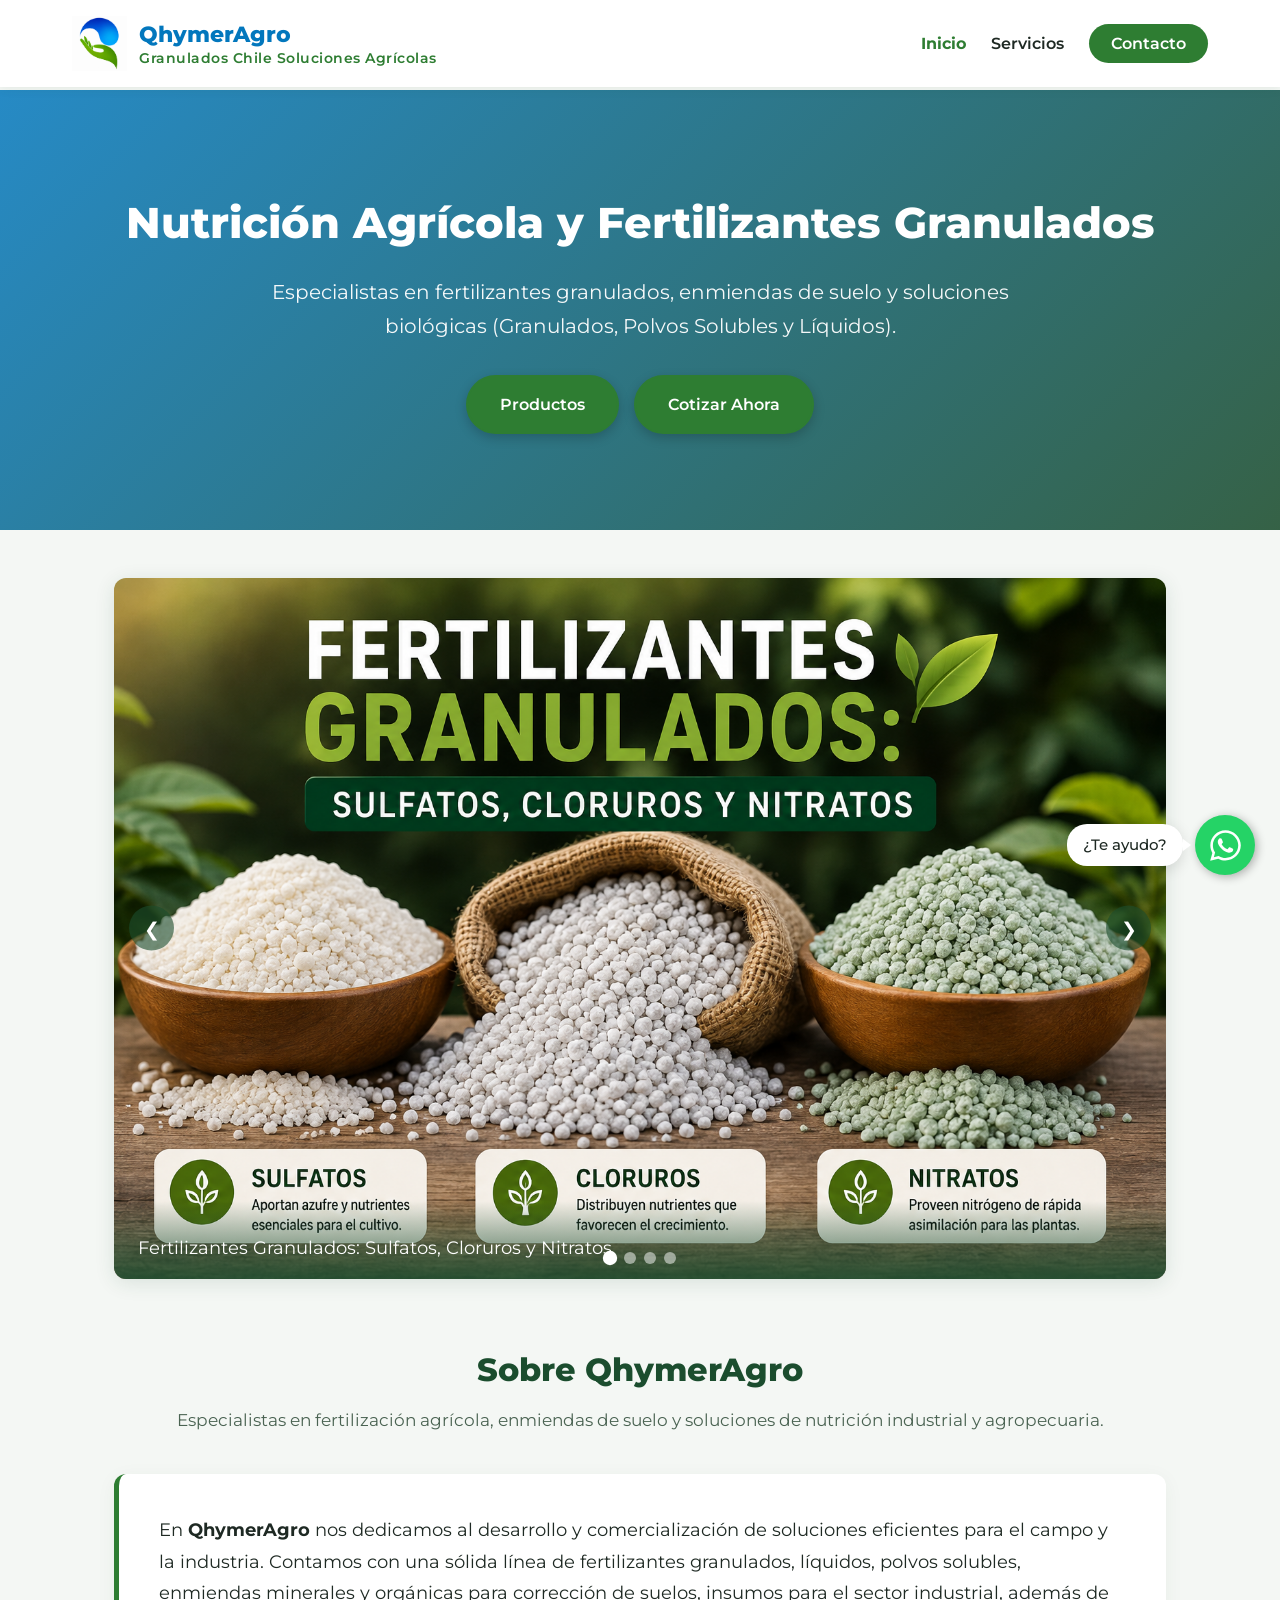
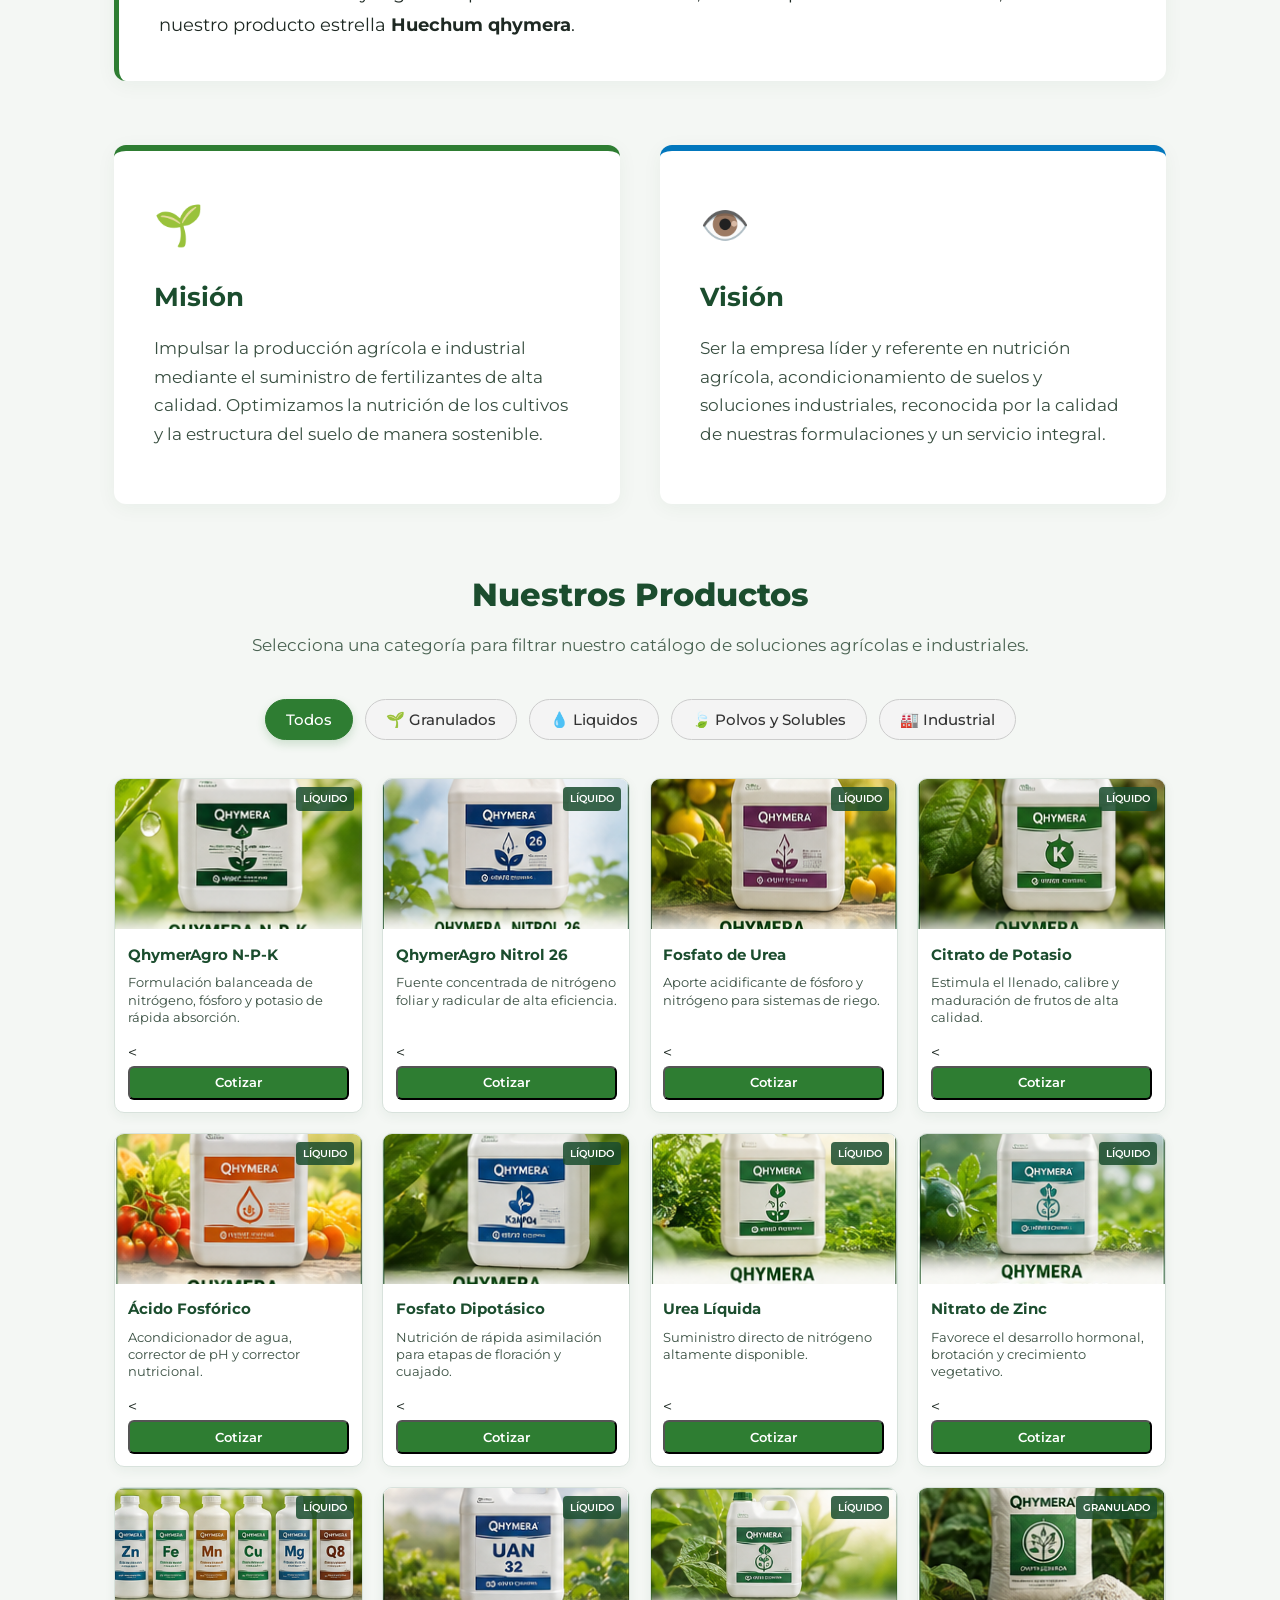
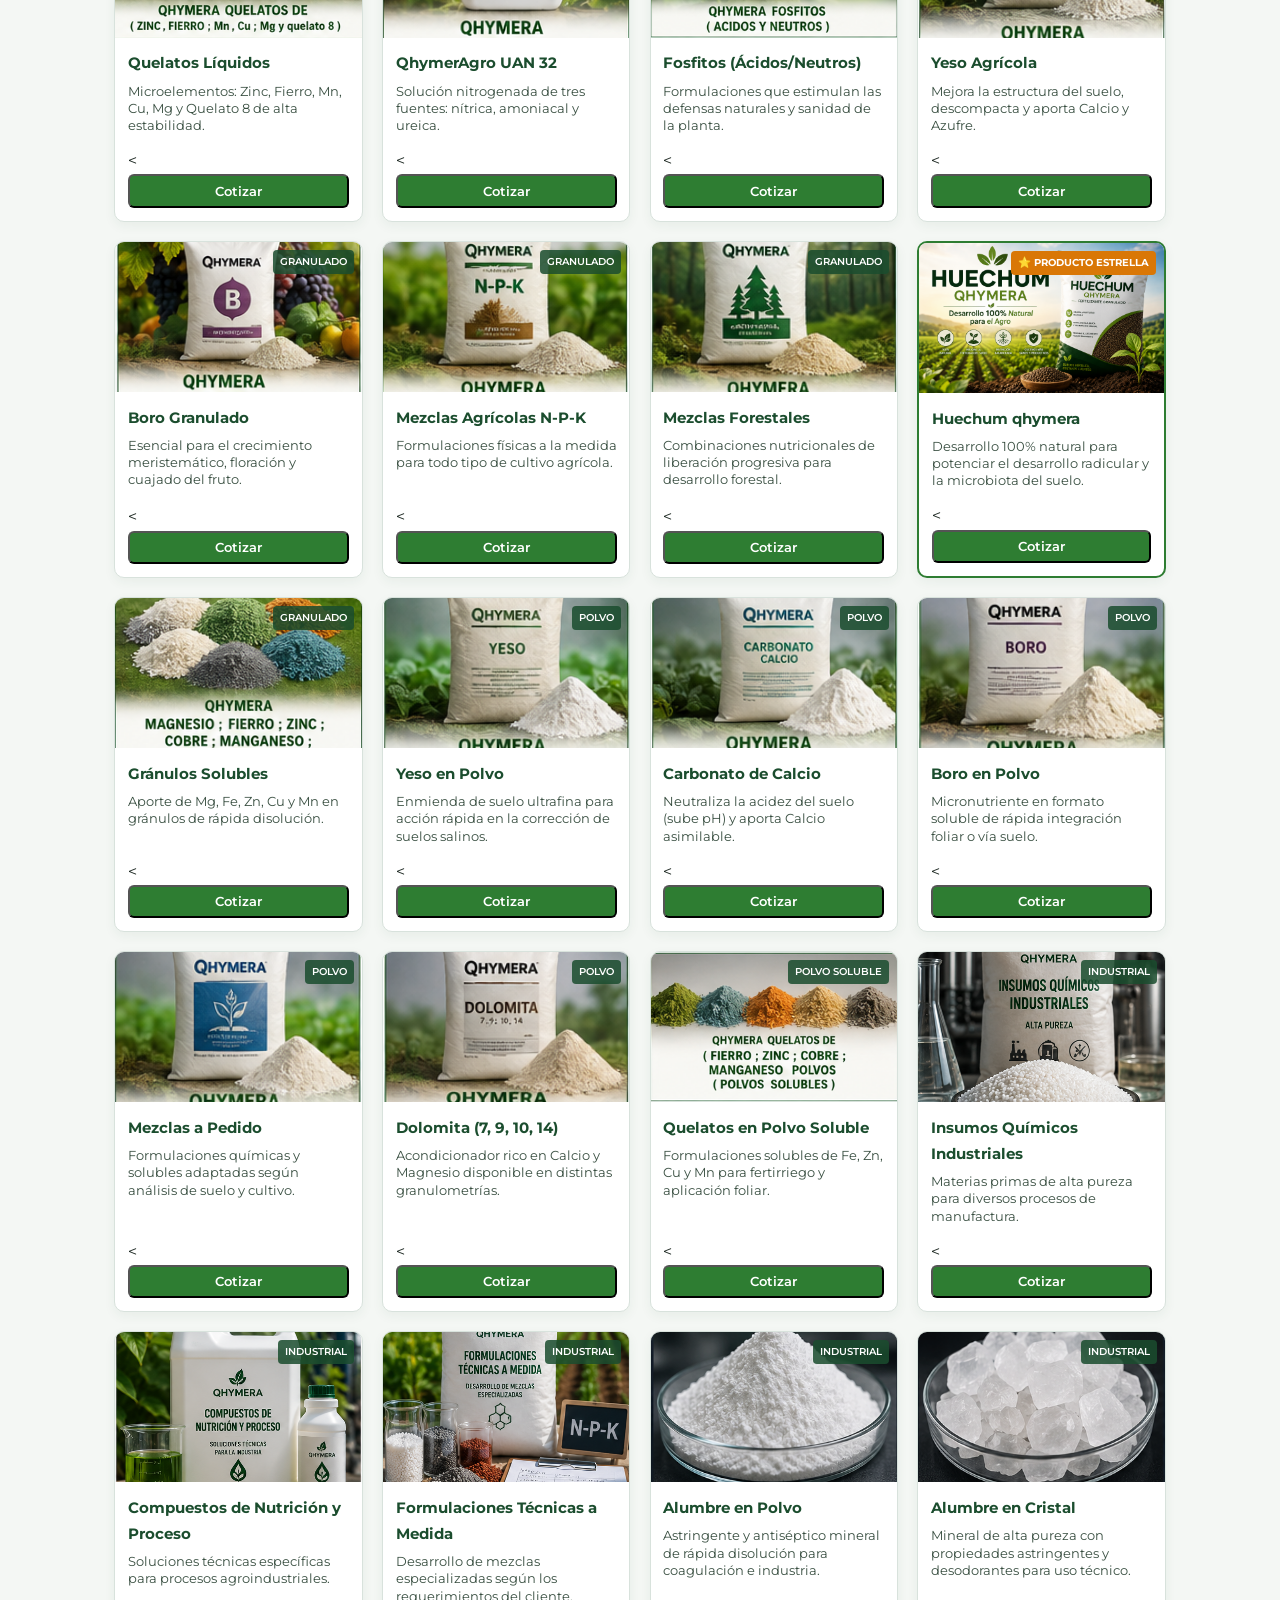
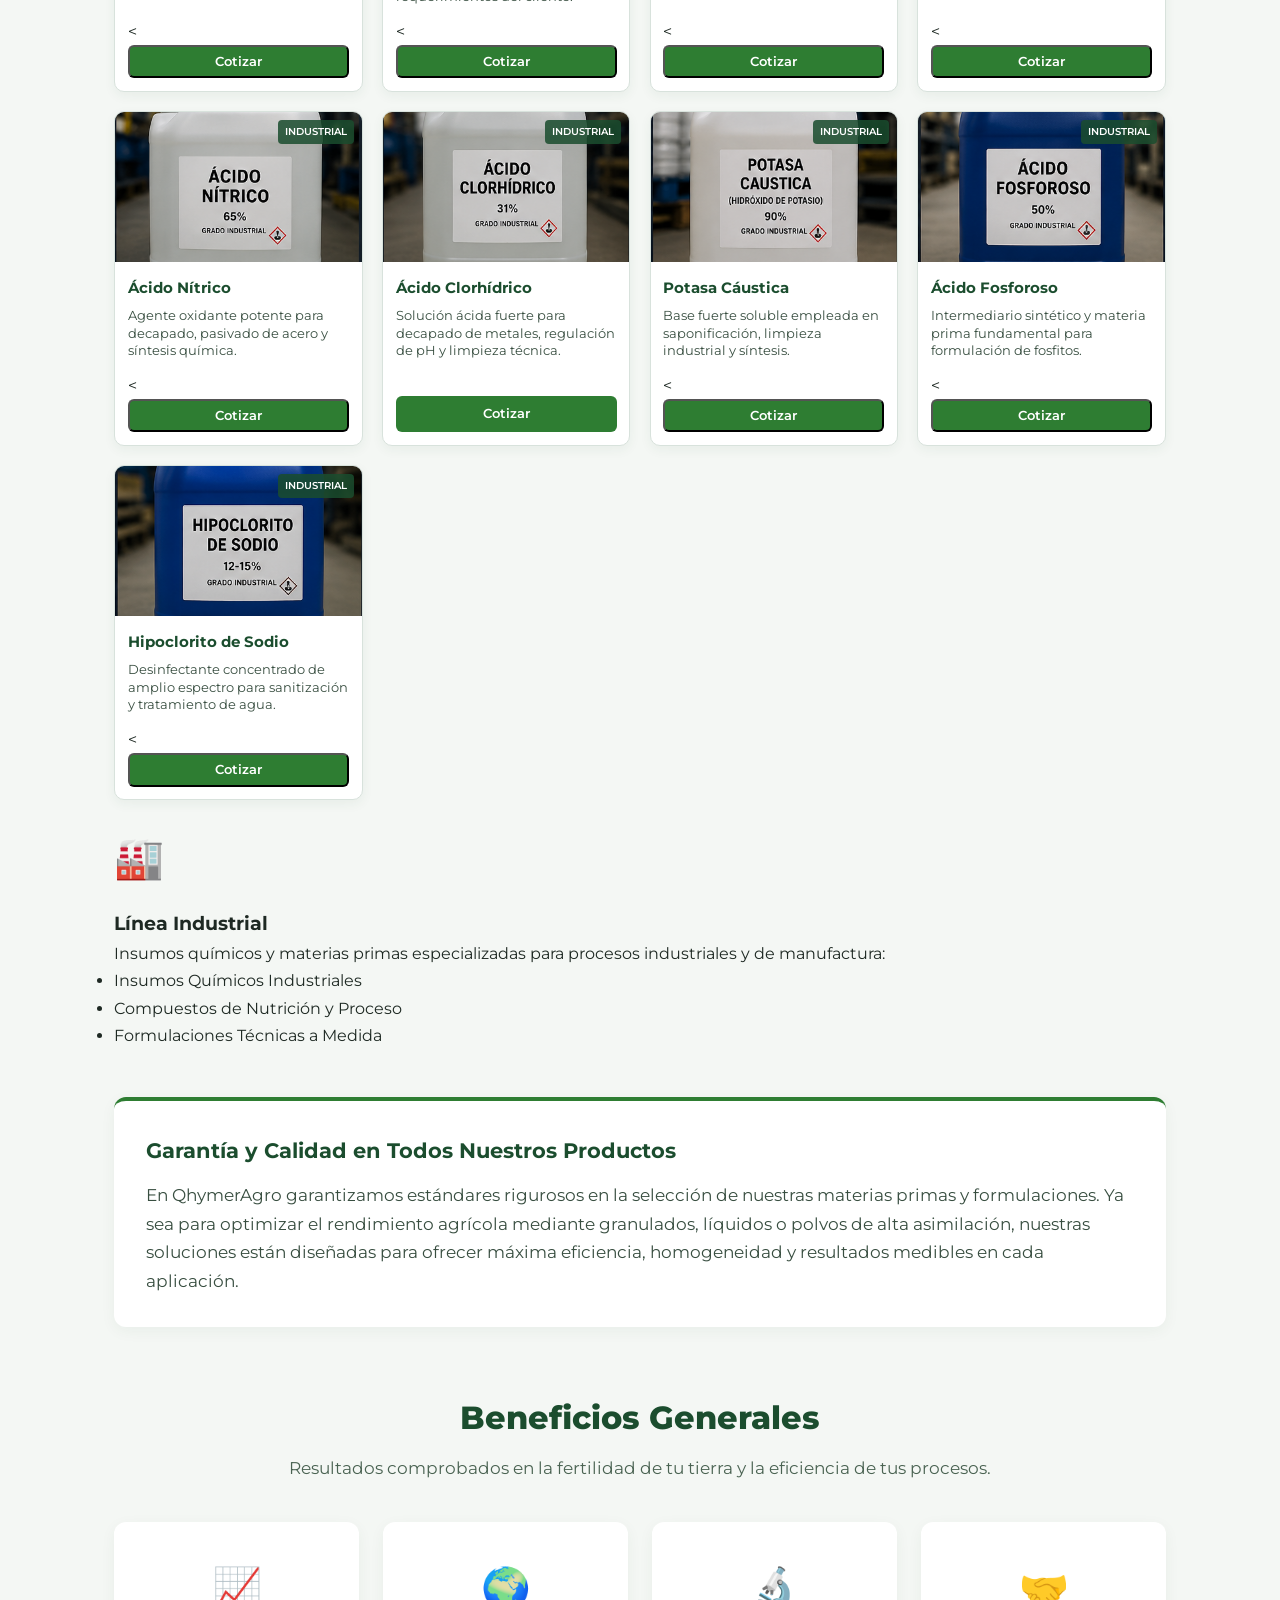
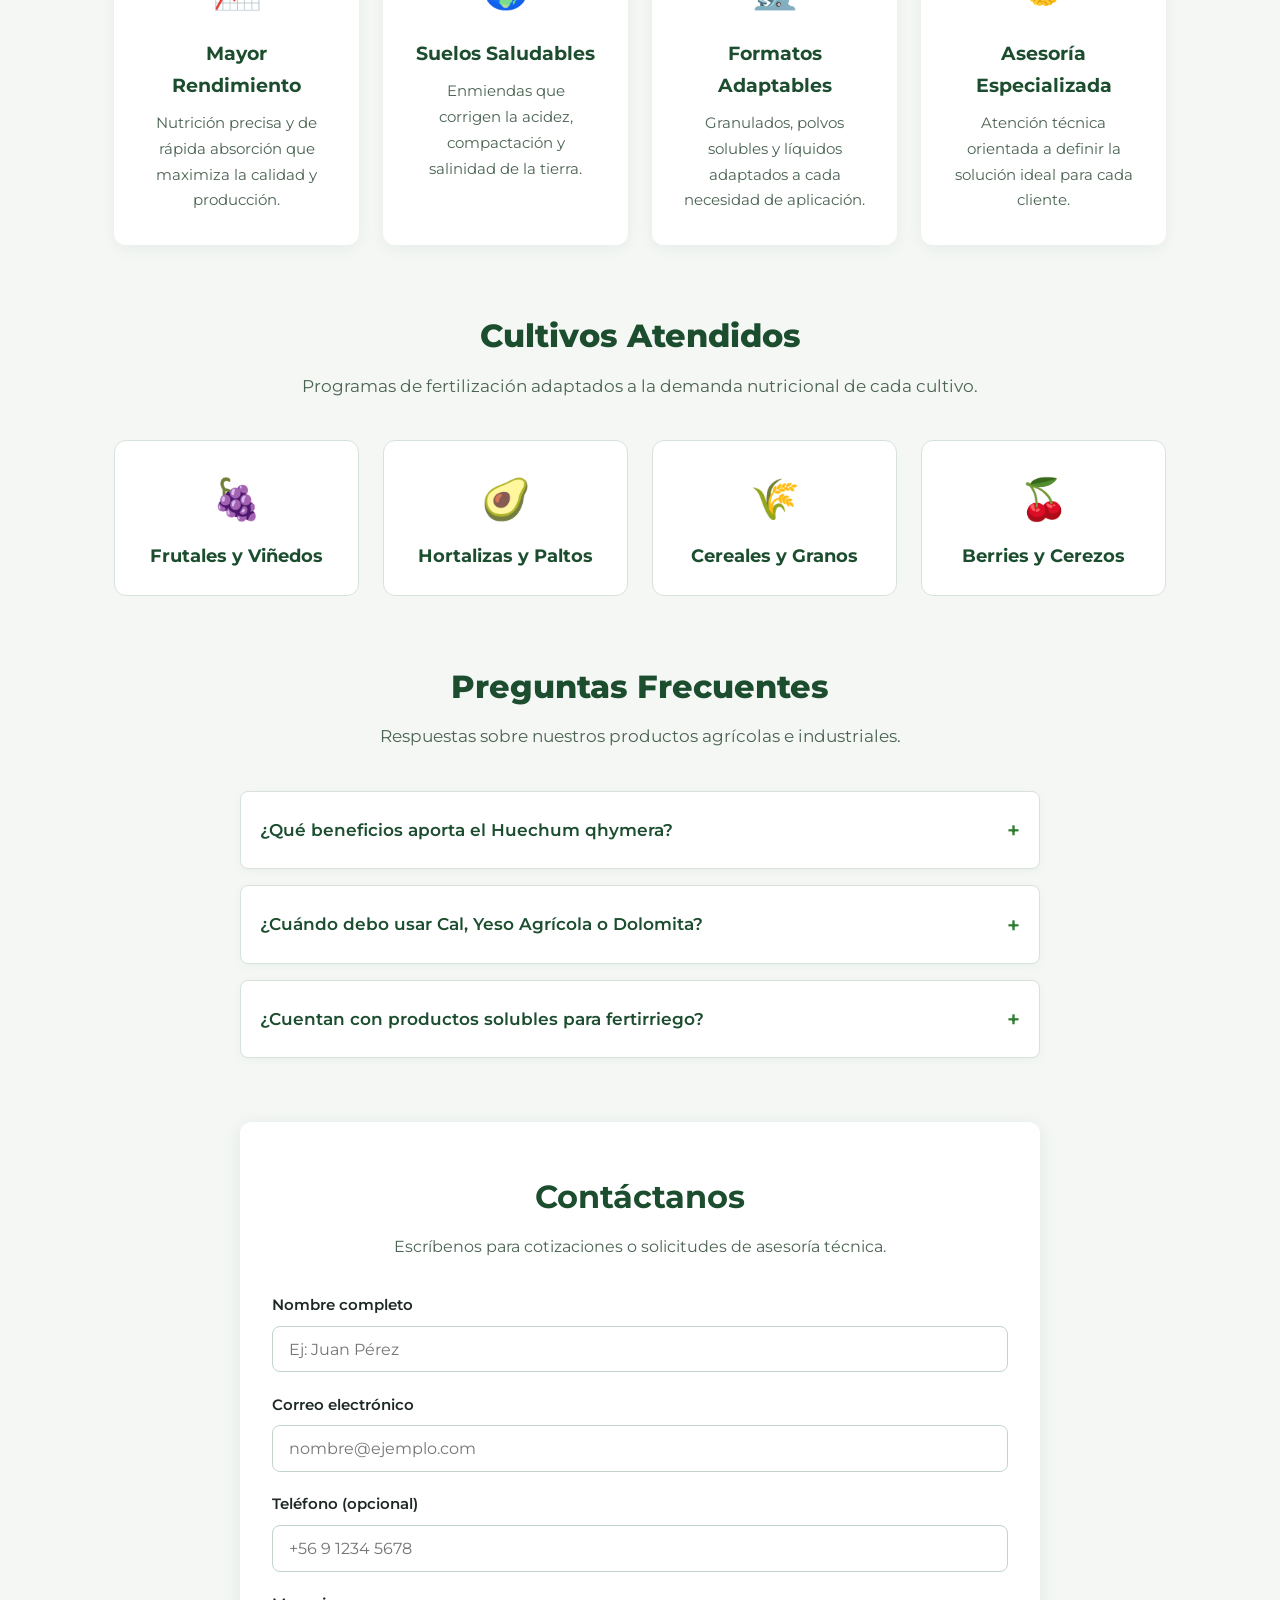
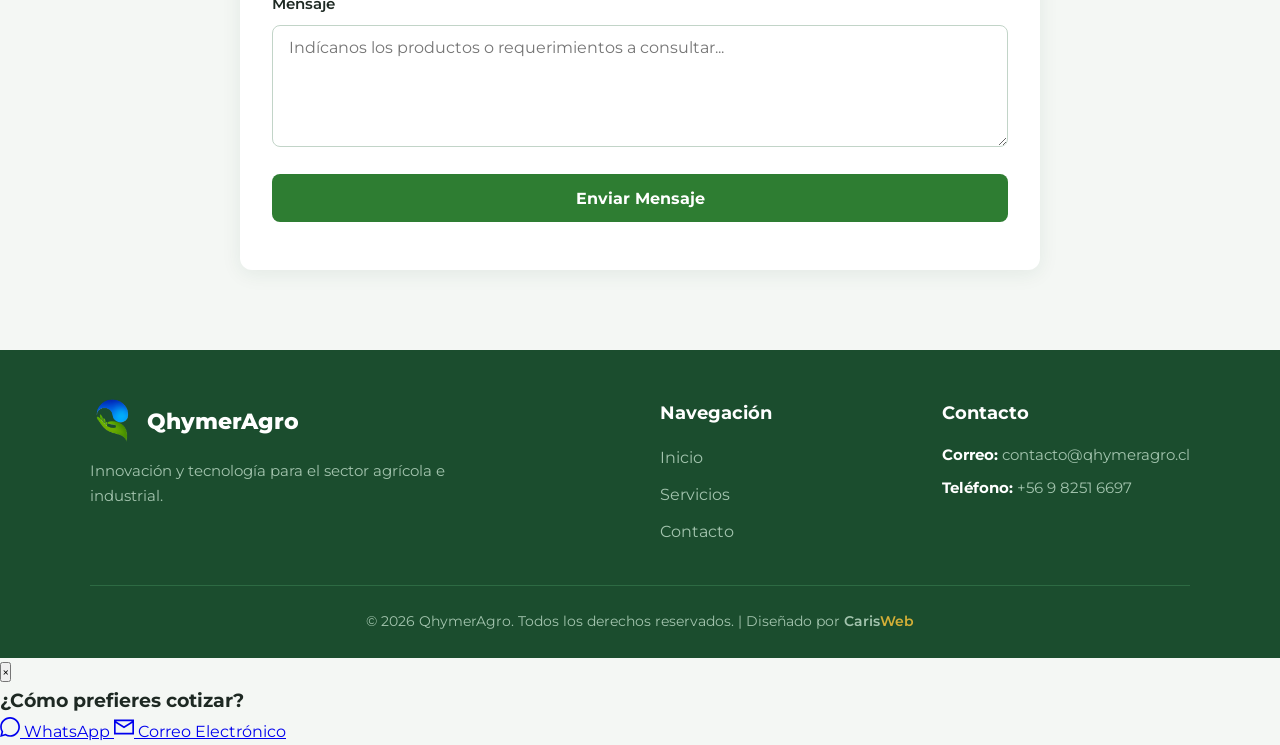
==== index.html @ d99d411b "Update print statement from 'Hello' to 'Goodbye'" ====
<!DOCTYPE html>
<html lang="es">
<head>
    <meta charset="UTF-8">
    <meta name="viewport" content="width=device-width, initial-scale=1.0">
    <title>QhymerAgro - Soluciones Agrícolas Sustentables</title>
    
    <!-- Meta etiquetas Open Graph -->
    <meta property="og:type" content="website">
    <meta property="og:url" content="https://www.qhymeraagro.com/">
    <meta property="og:title" content="QhymerAgro - Nutrición Agrícola y Granulados">
    <meta property="og:description" content="Especialistas en nutrición agrícola: fertilizantes granulados, enmiendas de suelo, polvos solubles, líquidos y Huechum qhymera.">
    <meta property="og:image" content="https://www.qhymeraagro.com/img/Logo1.png">
    <meta property="og:image:secure_url" content="https://www.qhymeraagro.com/img/Logo1.png">
    <meta property="og:image:type" content="image/png">
    <meta property="og:image:width" content="1254">
    <meta property="og:image:height" content="1254">

    <!-- Meta etiquetas para Twitter / X -->
    <meta name="twitter:card" content="summary_large_image">
    <meta name="twitter:url" content="https://www.qhymeraagro.com/">
    <meta name="twitter:title" content="QhymerAgro - Nutrición Agrícola y Granulados">
    <meta name="twitter:description" content="Fertilizantes granulados, enmiendas de suelo y formulaciones en polvo y líquidas a la medida.">
    <meta name="twitter:image" content="https://www.qhymeraagro.com/img/Logo1.png">

    <!-- Estilos, Fuentes y Favicon -->
    <link href="https://fonts.googleapis.com/css2?family=Roboto:wght@300;400;500;700&display=swap" rel="stylesheet">
    <link rel="stylesheet" href="styles.css">
    <link rel="icon" type="image/png" href="img/favicon.png?v=2">
</head>
<body>

    <!-- Encabezado -->
    <header>
        <div class="nav-container">
            <a href="/" class="logo-container">
                <img src="img/Logo.png" alt="Logo QhymerAgro">
                <div class="brand-text">
                    <span class="brand-name">QhymerAgro</span>
                    <span class="brand-subtitle">Granulados Chile Soluciones Agrícolas</span>
                </div>
            </a>
            <nav aria-label="Navegación principal">
                <ul>
                    <li><a href="#inicio" class="active">Inicio</a></li>
                    <li><a href="servicios.html">Servicios</a></li>
                    <li><a href="#contacto" class="nav-btn">Contacto</a></li>
                </ul>
            </nav>
        </div>
    </header>

    <!-- Sección Hero -->
    <section class="hero" id="inicio">
        <h1>Nutrición Agrícola y Fertilizantes Granulados</h1>
        <p>Especialistas en fertilizantes granulados, enmiendas de suelo y soluciones biológicas (Granulados, Polvos Solubles y Líquidos).</p>
        
        <div class="hero-buttons">
            <a href="#productos" class="hero-btn btn-mision">Productos</a>
            <a href="#contacto" class="hero-btn btn-vision">Cotizar Ahora</a>
        </div>
    </section>

    <!-- Carrusel de Galería -->
    <section class="carousel-section" id="galeria" aria-label="Galería de productos">
        <div class="carousel-container">
            <div class="carousel-slide active">
                <img src="img/granulados.png" alt="Fertilizantes Granulados Agrícolas">
                <div class="carousel-caption">Fertilizantes Granulados: Sulfatos, Cloruros y Nitratos</div>
            </div>
            
            <div class="carousel-slide">
                <img src="img/enmiendas.png" alt="Enmiendas Agrícolas de Suelo">
                <div class="carousel-caption">Enmiendas Agrícolas: Cal, Yeso, Dolomita y Guano Rojo</div>
            </div>

            <div class="carousel-slide">
                <img src="img/polvos_liquidos.png" alt="Formulaciones Solubles en Polvo y Líquidas">
                <div class="carousel-caption">Formulaciones Especializadas: Polvos Solubles y Bioestimulantes Líquidos</div>
            </div>

            <div class="carousel-slide">
                <img src="img/suelos_fertiles.png" alt="Producto estrella Huechum qhymera">
                <div class="carousel-caption">Huechum qhymera: Desarrollo 100% Natural para el Agro</div>
            </div>

            <button class="carousel-btn prev-btn" aria-label="Imagen anterior">&#10094;</button>
            <button class="carousel-btn next-btn" aria-label="Siguiente imagen">&#10095;</button>

            <div class="carousel-dots">
                <span class="dot active"></span>
                <span class="dot"></span>
                <span class="dot"></span>
                <span class="dot"></span>
            </div>
        </div>
    </section>

    <!-- Sobre la Empresa -->
    <section class="section-container" id="sobre-nosotros">
        <div class="section-title">
            <h2>Sobre QhymerAgro</h2>
            <p>Especialistas en fertilización agrícola, enmiendas de suelo y soluciones de nutrición industrial y agropecuaria.</p>
        </div>
        <div class="about-content">
            <p>En <strong>QhymerAgro</strong> nos dedicamos al desarrollo y comercialización de soluciones eficientes para el campo y la industria. Contamos con una sólida línea de fertilizantes granulados, líquidos, polvos solubles, enmiendas minerales y orgánicas para corrección de suelos, insumos para el sector industrial, además de nuestro producto estrella <strong>Huechum qhymera</strong>.</p>
        </div>
    </section>

    <!-- Misión y Visión -->
    <main class="container">
        <div class="grid-cards">
            <article class="card" id="mision">
                <div class="card-icon" aria-hidden="true">🌱</div>
                <h2>Misión</h2>
                <p>
                    Impulsar la producción agrícola e industrial mediante el suministro de fertilizantes de alta calidad. Optimizamos la nutrición de los cultivos y la estructura del suelo de manera sostenible.
                </p>
            </article>

            <article class="card vision-card" id="vision">
                <div class="card-icon" aria-hidden="true">👁️</div>
                <h2>Visión</h2>
                <p>
                    Ser la empresa líder y referente en nutrición agrícola, acondicionamiento de suelos y soluciones industriales, reconocida por la calidad de nuestras formulaciones y un servicio integral.
                </p>
            </article>
        </div>
    </main>

<!-- Sección de Productos Unificada con Filtros -->
<section class="section-container" id="productos">
    <div class="section-title">
        <h2>Nuestros Productos</h2>
        <p>Selecciona una categoría para filtrar nuestro catálogo de soluciones agrícolas e industriales.</p>
    </div>

    <!-- Barra de Filtros -->
    <div class="filter-buttons">
        <button class="filter-btn active" data-filter="all">Todos</button>
        <button class="filter-btn" data-filter="granulados">🌱 Granulados</button>
        <button class="filter-btn" data-filter="liquidos">💧 Liquidos</button>
        <button class="filter-btn" data-filter="polvos">🍃 Polvos y Solubles</button>
        <button class="filter-btn" data-filter="industrial">🏭 Industrial</button>
    </div>

    <!-- Catálogo Único de Productos -->
    <div class="products-catalog-grid">

        <!-- LÍQUIDOS -->
        <article class="product-item-card" data-category="liquidos">
            <div class="product-img-wrapper">
                <img src="img/polvos_liquidos1.png" alt="QhymerAgro N-P-K">
                <span class="product-badge">Líquido</span>
            </div>
            <div class="product-info">
                <h4 class="product-title">QhymerAgro N-P-K</h4>
                <p class="product-description">Formulación balanceada de nitrógeno, fósforo y potasio de rápida absorción.</p>
                <<button class="product-btn">Cotizar</button></a>
            </div>
        </article>

        <article class="product-item-card" data-category="liquidos">
            <div class="product-img-wrapper">
                <img src="img/polvos_liquidos2.png" alt="QhymerAgro Nitrol 26">
                <span class="product-badge">Líquido</span>
            </div>
            <div class="product-info">
                <h4 class="product-title">QhymerAgro Nitrol 26</h4>
                <p class="product-description">Fuente concentrada de nitrógeno foliar y radicular de alta eficiencia.</p>
                <<button class="product-btn">Cotizar</button></a>
            </div>
        </article>

        <article class="product-item-card" data-category="liquidos">
            <div class="product-img-wrapper">
                <img src="img/polvos_liquidos3.png" alt="QhymerAgro Fosfato de Urea">
                <span class="product-badge">Líquido</span>
            </div>
            <div class="product-info">
                <h4 class="product-title">Fosfato de Urea</h4>
                <p class="product-description">Aporte acidificante de fósforo y nitrógeno para sistemas de riego.</p>
                <<button class="product-btn">Cotizar</button></a>
            </div>
        </article>

        <article class="product-item-card" data-category="liquidos">
            <div class="product-img-wrapper">
                <img src="img/polvos_liquidos4.png" alt="QhymerAgro Citrato de Potasio">
                <span class="product-badge">Líquido</span>
            </div>
            <div class="product-info">
                <h4 class="product-title">Citrato de Potasio</h4>
                <p class="product-description">Estimula el llenado, calibre y maduración de frutos de alta calidad.</p>
                <<button class="product-btn">Cotizar</button></a>
            </div>
        </article>

        <article class="product-item-card" data-category="liquidos">
            <div class="product-img-wrapper">
                <img src="img/polvos_liquidos5.png" alt="QhymerAgro Ácido Fosfórico">
                <span class="product-badge">Líquido</span>
            </div>
            <div class="product-info">
                <h4 class="product-title">Ácido Fosfórico</h4>
                <p class="product-description">Acondicionador de agua, corrector de pH y corrector nutricional.</p>
                <<button class="product-btn">Cotizar</button></a>
            </div>
        </article>

        <article class="product-item-card" data-category="liquidos">
            <div class="product-img-wrapper">
                <img src="img/polvos_liquidos6.png" alt="QhymerAgro Fosfato Dipotásico">
                <span class="product-badge">Líquido</span>
            </div>
            <div class="product-info">
                <h4 class="product-title">Fosfato Dipotásico</h4>
                <p class="product-description">Nutrición de rápida asimilación para etapas de floración y cuajado.</p>
                <<button class="product-btn">Cotizar</button></a>
            </div>
        </article>

        <article class="product-item-card" data-category="liquidos">
            <div class="product-img-wrapper">
                <img src="img/polvos_liquidos7.png" alt="QhymerAgro Urea Líquida">
                <span class="product-badge">Líquido</span>
            </div>
            <div class="product-info">
                <h4 class="product-title">Urea Líquida</h4>
                <p class="product-description">Suministro directo de nitrógeno altamente disponible.</p>
                <<button class="product-btn">Cotizar</button></a>
            </div>
        </article>

        <article class="product-item-card" data-category="liquidos">
            <div class="product-img-wrapper">
                <img src="img/polvos_liquidos8.png" alt="QhymerAgro Nitrato de Zinc">
                <span class="product-badge">Líquido</span>
            </div>
            <div class="product-info">
                <h4 class="product-title">Nitrato de Zinc</h4>
                <p class="product-description">Favorece el desarrollo hormonal, brotación y crecimiento vegetativo.</p>
                <<button class="product-btn">Cotizar</button></a>
            </div>
        </article>

        <article class="product-item-card" data-category="liquidos">
            <div class="product-img-wrapper">
                <img src="img/polvos_liquidos9.png" alt="QhymerAgro Quelatos Líquidos">
                <span class="product-badge">Líquido</span>
            </div>
            <div class="product-info">
                <h4 class="product-title">Quelatos Líquidos</h4>
                <p class="product-description">Microelementos: Zinc, Fierro, Mn, Cu, Mg y Quelato 8 de alta estabilidad.</p>
                <<button class="product-btn">Cotizar</button></a>
            </div>
        </article>

        <article class="product-item-card" data-category="liquidos">
            <div class="product-img-wrapper">
                <img src="img/polvos_liquidos10.png" alt="QhymerAgro UAN 32">
                <span class="product-badge">Líquido</span>
            </div>
            <div class="product-info">
                <h4 class="product-title">QhymerAgro UAN 32</h4>
                <p class="product-description">Solución nitrogenada de tres fuentes: nítrica, amoniacal y ureica.</p>
                <<button class="product-btn">Cotizar</button></a>
            </div>
        </article>

        <article class="product-item-card" data-category="liquidos">
            <div class="product-img-wrapper">
                <img src="img/polvos_liquidos11.png" alt="QhymerAgro Fosfitos">
                <span class="product-badge">Líquido</span>
            </div>
            <div class="product-info">
                <h4 class="product-title">Fosfitos (Ácidos/Neutros)</h4>
                <p class="product-description">Formulaciones que estimulan las defensas naturales y sanidad de la planta.</p>
                <<button class="product-btn">Cotizar</button></a>
            </div>
        </article>

        <!-- GRANULADOS -->
        <article class="product-item-card" data-category="granulados">
            <div class="product-img-wrapper">
                <img src="img/enmiendas1.png" alt="QhymerAgro Yeso Agrícola Granulado">
                <span class="product-badge">Granulado</span>
            </div>
            <div class="product-info">
                <h4 class="product-title">Yeso Agrícola</h4>
                <p class="product-description">Mejora la estructura del suelo, descompacta y aporta Calcio y Azufre.</p>
                <<button class="product-btn">Cotizar</button></a>
            </div>
        </article>

        <article class="product-item-card" data-category="granulados">
            <div class="product-img-wrapper">
                <img src="img/enmiendas2.png" alt="QhymerAgro Boro Granulado">
                <span class="product-badge">Granulado</span>
            </div>
            <div class="product-info">
                <h4 class="product-title">Boro Granulado</h4>
                <p class="product-description">Esencial para el crecimiento meristemático, floración y cuajado del fruto.</p>
                <<button class="product-btn">Cotizar</button></a>
            </div>
        </article>

        <article class="product-item-card" data-category="granulados">
            <div class="product-img-wrapper">
                <img src="img/enmiendas3.png" alt="QhymerAgro Mezclas Agrícolas N-P-K">
                <span class="product-badge">Granulado</span>
            </div>
            <div class="product-info">
                <h4 class="product-title">Mezclas Agrícolas N-P-K</h4>
                <p class="product-description">Formulaciones físicas a la medida para todo tipo de cultivo agrícola.</p>
                <<button class="product-btn">Cotizar</button></a>
            </div>
        </article>

        <article class="product-item-card" data-category="granulados">
            <div class="product-img-wrapper">
                <img src="img/enmiendas4.png" alt="QhymerAgro Mezclas Forestales">
                <span class="product-badge">Granulado</span>
            </div>
            <div class="product-info">
                <h4 class="product-title">Mezclas Forestales</h4>
                <p class="product-description">Combinaciones nutricionales de liberación progresiva para desarrollo forestal.</p>
                <<button class="product-btn">Cotizar</button></a>
            </div>
        </article>

        <article class="product-item-card featured-product" data-category="granulados">
            <div class="product-img-wrapper">
                <img src="img/suelos_fertiles.png" alt="Huechum qhymera">
                <span class="product-badge badge-star">⭐ Producto Estrella</span>
            </div>
            <div class="product-info">
                <h4 class="product-title">Huechum qhymera</h4>
                <p class="product-description">Desarrollo 100% natural para potenciar el desarrollo radicular y la microbiota del suelo.</p>
                <<button class="product-btn">Cotizar</button></a>
            </div>
        </article>

        <article class="product-item-card" data-category="granulados">
            <div class="product-img-wrapper">
                <img src="img/enmiendas6.png" alt="QhymerAgro Gránulos Solubles">
                <span class="product-badge">Granulado</span>
            </div>
            <div class="product-info">
                <h4 class="product-title">Gránulos Solubles</h4>
                <p class="product-description">Aporte de Mg, Fe, Zn, Cu y Mn en gránulos de rápida disolución.</p>
                <<button class="product-btn">Cotizar</button></a>
            </div>
        </article>

        <!-- POLVOS Y SOLUBLES -->
        <article class="product-item-card" data-category="polvos">
            <div class="product-img-wrapper">
                <img src="img/polvos.png" alt="QhymerAgro Yeso Polvo">
                <span class="product-badge">Polvo</span>
            </div>
            <div class="product-info">
                <h4 class="product-title">Yeso en Polvo</h4>
                <p class="product-description">Enmienda de suelo ultrafina para acción rápida en la corrección de suelos salinos.</p>
                <<button class="product-btn">Cotizar</button></a>
            </div>
        </article>

        <article class="product-item-card" data-category="polvos">
            <div class="product-img-wrapper">
                <img src="img/polvos1.png" alt="QhymerAgro Carbonato de Calcio">
                <span class="product-badge">Polvo</span>
            </div>
            <div class="product-info">
                <h4 class="product-title">Carbonato de Calcio</h4>
                <p class="product-description">Neutraliza la acidez del suelo (sube pH) y aporta Calcio asimilable.</p>
                <<button class="product-btn">Cotizar</button></a>
            </div>
        </article>

        <article class="product-item-card" data-category="polvos">
            <div class="product-img-wrapper">
                <img src="img/polvos2.png" alt="QhymerAgro Boro Polvo">
                <span class="product-badge">Polvo</span>
            </div>
            <div class="product-info">
                <h4 class="product-title">Boro en Polvo</h4>
                <p class="product-description">Micronutriente en formato soluble de rápida integración foliar o vía suelo.</p>
                <<button class="product-btn">Cotizar</button></a>
            </div>
        </article>

        <article class="product-item-card" data-category="polvos">
            <div class="product-img-wrapper">
                <img src="img/polvos3.png" alt="QhymerAgro Mezclas a Pedido">
                <span class="product-badge">Polvo</span>
            </div>
            <div class="product-info">
                <h4 class="product-title">Mezclas a Pedido</h4>
                <p class="product-description">Formulaciones químicas y solubles adaptadas según análisis de suelo y cultivo.</p>
                <<button class="product-btn">Cotizar</button></a>
            </div>
        </article>

        <article class="product-item-card" data-category="polvos">
            <div class="product-img-wrapper">
                <img src="img/polvos4.png" alt="QhymerAgro Dolomita">
                <span class="product-badge">Polvo</span>
            </div>
            <div class="product-info">
                <h4 class="product-title">Dolomita (7, 9, 10, 14)</h4>
                <p class="product-description">Acondicionador rico en Calcio y Magnesio disponible en distintas granulometrías.</p>
                <<button class="product-btn">Cotizar</button></a>
            </div>
        </article>

        <article class="product-item-card" data-category="polvos">
            <div class="product-img-wrapper">
                <img src="img/polvos5.png" alt="QhymerAgro Quelatos Polvo Soluble">
                <span class="product-badge">Polvo Soluble</span>
            </div>
            <div class="product-info">
                <h4 class="product-title">Quelatos en Polvo Soluble</h4>
                <p class="product-description">Formulaciones solubles de Fe, Zn, Cu y Mn para fertirriego y aplicación foliar.</p>
                <<button class="product-btn">Cotizar</button></a>
            </div>
        </article>

<!-- INDUSTRIAL -->
        <article class="product-item-card" data-category="industrial">
            <div class="product-img-wrapper">
                <img src="img/insumos1.png" alt="Insumos Químicos Industriales">
                <span class="product-badge">Industrial</span>
            </div>
            <div class="product-info">
                <h4 class="product-title">Insumos Químicos Industriales</h4>
                <p class="product-description">Materias primas de alta pureza para diversos procesos de manufactura.</p>
                <<button class="product-btn">Cotizar</button></a>
            </div>
        </article>

        <article class="product-item-card" data-category="industrial">
            <div class="product-img-wrapper">
                <img src="img/insumos2.png" alt="Compuestos de Nutrición y Proceso">
                <span class="product-badge">Industrial</span>
            </div>
            <div class="product-info">
                <h4 class="product-title">Compuestos de Nutrición y Proceso</h4>
                <p class="product-description">Soluciones técnicas específicas para procesos agroindustriales.</p>
                <<button class="product-btn">Cotizar</button></a>
            </div>
        </article>

        <article class="product-item-card" data-category="industrial">
            <div class="product-img-wrapper">
                <img src="img/insumos3.png" alt="Formulaciones Técnicas a Medida">
                <span class="product-badge">Industrial</span>
            </div>
            <div class="product-info">
                <h4 class="product-title">Formulaciones Técnicas a Medida</h4>
                <p class="product-description">Desarrollo de mezclas especializadas según los requerimientos del cliente.</p>
                <<button class="product-btn">Cotizar</button></a>
            </div>
        </article>

        <article class="product-item-card" data-category="industrial">
            <div class="product-img-wrapper">
                <img src="img/insumos_alumbre_polvo.png" alt="Alumbre en Polvo">
                <span class="product-badge">Industrial</span>
            </div>
            <div class="product-info">
                <h4 class="product-title">Alumbre en Polvo</h4>
                <p class="product-description">Astringente y antiséptico mineral de rápida disolución para coagulación e industria.</p>
                <<button class="product-btn">Cotizar</button></a>
            </div>
        </article>

        <article class="product-item-card" data-category="industrial">
            <div class="product-img-wrapper">
                <img src="img/insumos_alumbre_cristal.png" alt="Alumbre en Cristal">
                <span class="product-badge">Industrial</span>
            </div>
            <div class="product-info">
                <h4 class="product-title">Alumbre en Cristal</h4>
                <p class="product-description">Mineral de alta pureza con propiedades astringentes y desodorantes para uso técnico.</p>
                <<button class="product-btn">Cotizar</button></a>
            </div>
        </article>

        <article class="product-item-card" data-category="industrial">
            <div class="product-img-wrapper">
                <img src="img/insumos_acido_nitrico.png" alt="Ácido Nítrico">
                <span class="product-badge">Industrial</span>
            </div>
            <div class="product-info">
                <h4 class="product-title">Ácido Nítrico</h4>
                <p class="product-description">Agente oxidante potente para decapado, pasivado de acero y síntesis química.</p>
                <<button class="product-btn">Cotizar</button></a>
            </div>
        </article>

        <article class="product-item-card" data-category="industrial">
            <div class="product-img-wrapper">
                <img src="img/insumos_acido_clorhidrico.png" alt="Ácido Clorhídrico">
                <span class="product-badge">Industrial</span>
            </div>
            <div class="product-info">
                <h4 class="product-title">Ácido Clorhídrico</h4>
                <p class="product-description">Solución ácida fuerte para decapado de metales, regulación de pH y limpieza técnica.</p>
                <a href="https://wa.me/+56982516697?text=Hola,%20me%20gustaría%20obtener%20más%20información%20sobre%20sus%20productos" class="product-btn">Cotizar</a>
            </div>
        </article>

        <article class="product-item-card" data-category="industrial">
            <div class="product-img-wrapper">
                <img src="img/insumos_potasa_caustica.png" alt="Potasa Cáustica">
                <span class="product-badge">Industrial</span>
            </div>
            <div class="product-info">
                <h4 class="product-title">Potasa Cáustica</h4>
                <p class="product-description">Base fuerte soluble empleada en saponificación, limpieza industrial y síntesis.</p>
                <<button class="product-btn">Cotizar</button></a>
            </div>
        </article>

        <article class="product-item-card" data-category="industrial">
            <div class="product-img-wrapper">
                <img src="img/insumos_acido_fosforoso.png" alt="Ácido Fosforoso">
                <span class="product-badge">Industrial</span>
            </div>
            <div class="product-info">
                <h4 class="product-title">Ácido Fosforoso</h4>
                <p class="product-description">Intermediario sintético y materia prima fundamental para formulación de fosfitos.</p>
                <<button class="product-btn">Cotizar</button></a>
            </div>
        </article>

        <article class="product-item-card" data-category="industrial">
            <div class="product-img-wrapper">
                <img src="img/insumos_hipoclorito.png" alt="Hipoclorito de Sodio">
                <span class="product-badge">Industrial</span>
            </div>
            <div class="product-info">
                <h4 class="product-title">Hipoclorito de Sodio</h4>
                <p class="product-description">Desinfectante concentrado de amplio espectro para sanitización y tratamiento de agua.</p>
                <<button class="product-btn">Cotizar</button></a>
            </div>
        </article>

    </div>
        <!-- PARTE INDUSTRIAL -->
        <div class="industrial-card">
            <div class="industrial-header">
                <span class="card-icon" aria-hidden="true">🏭</span>
                <h3>Línea Industrial</h3>
            </div>
            <p>Insumos químicos y materias primas especializadas para procesos industriales y de manufactura:</p>
            <ul>
                <li>Insumos Químicos Industriales</li>
                <li>Compuestos de Nutrición y Proceso</li>
                <li>Formulaciones Técnicas a Medida</li>
            </ul>
        </div>

        <!-- GARANTÍA Y CALIDAD -->
        <div class="products-description">
            <h3>Garantía y Calidad en Todos Nuestros Productos</h3>
            <p>
                En QhymerAgro garantizamos estándares rigurosos en la selección de nuestras materias primas y formulaciones. Ya sea para optimizar el rendimiento agrícola mediante granulados, líquidos o polvos de alta asimilación, nuestras soluciones están diseñadas para ofrecer máxima eficiencia, homogeneidad y resultados medibles en cada aplicación.
            </p>
        </div>
    </section>

    <!-- Beneficios -->
    <section class="section-container benefits-section" id="beneficios">
        <div class="section-title">
            <h2>Beneficios Generales</h2>
            <p>Resultados comprobados en la fertilidad de tu tierra y la eficiencia de tus procesos.</p>
        </div>
        <div class="benefits-grid">
            <div class="benefit-item">
                <div class="benefit-icon" aria-hidden="true">📈</div>
                <h3>Mayor Rendimiento</h3>
                <p>Nutrición precisa y de rápida absorción que maximiza la calidad y producción.</p>
            </div>
            <div class="benefit-item">
                <div class="benefit-icon" aria-hidden="true">🌍</div>
                <h3>Suelos Saludables</h3>
                <p>Enmiendas que corrigen la acidez, compactación y salinidad de la tierra.</p>
            </div>
            <div class="benefit-item">
                <div class="benefit-icon" aria-hidden="true">🔬</div>
                <h3>Formatos Adaptables</h3>
                <p>Granulados, polvos solubles y líquidos adaptados a cada necesidad de aplicación.</p>
            </div>
            <div class="benefit-item">
                <div class="benefit-icon" aria-hidden="true">🤝</div>
                <h3>Asesoría Especializada</h3>
                <p>Atención técnica orientada a definir la solución ideal para cada cliente.</p>
            </div>
        </div>
    </section>

    <!-- Cultivos Atendidos -->
    <section class="section-container" id="cultivos">
        <div class="section-title">
            <h2>Cultivos Atendidos</h2>
            <p>Programas de fertilización adaptados a la demanda nutricional de cada cultivo.</p>
        </div>
        <div class="crops-grid">
            <div class="crop-card">
                <span class="crop-emoji" aria-hidden="true">🍇</span>
                <h3>Frutales y Viñedos</h3>
            </div>
            <div class="crop-card">
                <span class="crop-emoji" aria-hidden="true">🥑</span>
                <h3>Hortalizas y Paltos</h3>
            </div>
            <div class="crop-card">
                <span class="crop-emoji" aria-hidden="true">🌾</span>
                <h3>Cereales y Granos</h3>
            </div>
            <div class="crop-card">
                <span class="crop-emoji" aria-hidden="true">🍒</span>
                <h3>Berries y Cerezos</h3>
            </div>
        </div>
    </section>

    <!-- Preguntas Frecuentes -->
    <section class="section-container" id="faq">
        <div class="section-title">
            <h2>Preguntas Frecuentes</h2>
            <p>Respuestas sobre nuestros productos agrícolas e industriales.</p>
        </div>
        <div class="faq-container">
            <details class="faq-item">
                <summary class="faq-question">¿Qué beneficios aporta el Huechum qhymera?</summary>
                <div class="faq-answer">
                    <p>Es un desarrollo de origen natural que estimula la microbiota del suelo, potencia el crecimiento de raíces y optimiza el aprovechamiento de los fertilizantes aplicados.</p>
                </div>
            </details>
            <details class="faq-item">
                <summary class="faq-question">¿Cuándo debo usar Cal, Yeso Agrícola o Dolomita?</summary>
                <div class="faq-answer">
                    <p>La Cal corrige suelos ácidos aumentando el pH; el Yeso descompacta y neutraliza el exceso de sodio sin alterar el pH; y la Dolomita aporta un equilibrio de Calcio y Magnesio. Te asesoramos según tu análisis de suelo.</p>
                </div>
            </details>
            <details class="faq-item">
                <summary class="faq-question">¿Cuentan con productos solubles para fertirriego?</summary>
                <div class="faq-answer">
                    <p>Sí, disponemos de polvos totalmente solubles y formulaciones líquidas ideales para incorporarse mediante sistemas de riego por goteo o aspersión.</p>
                </div>
            </details>
        </div>
    </section>

    <!-- Botón Flotante de WhatsApp -->
    <div class="whatsapp-container">
        <div class="whatsapp-tooltip">¿Te ayudo?</div>
        <a href="https://wa.me/+56982516697?text=Hola,%20me%20gustaría%20obtener%20más%20información%20sobre%20sus%20productos" class="whatsapp-float" target="_blank" rel="noopener noreferrer" title="Contactar por WhatsApp">
            <svg xmlns="http://www.w3.org/2000/svg" viewBox="0 0 448 512" aria-hidden="true">
                <path fill="currentColor" d="M380.9 97.1C339 55.1 283.2 32 223.9 32c-122.4 0-222 99.6-222 222 0 39.1 10.2 77.3 29.6 111L0 480l117.7-30.9c32.4 17.7 68.9 27 106.1 27h.1c122.3 0 224.1-99.6 224.1-222 0-59.3-25.2-115-67.1-157zm-157 341.6c-33.2 0-65.7-8.9-94-25.7l-6.7-4-69.8 18.3 18.6-68.1-4.4-7c-18.5-29.4-28.2-63.3-28.2-98.2 0-101.7 82.8-184.5 184.6-184.5 49.3 0 95.6 19.2 130.4 54.1 34.8 34.9 56.2 81.2 56.1 130.5 0 101.8-84.9 184.6-186.6 184.6zm101.2-138.2c-5.5-2.8-32.8-16.2-37.9-18-5.1-1.9-8.8-2.8-12.5 2.8-3.7 5.6-14.3 18-17.6 21.8-3.2 3.7-6.5 4.2-12 1.4-32.6-16.3-54-29.1-75.5-66-5.7-9.8 5.7-9.1 16.3-30.3 1.8-3.7.9-6.9-.5-9.7-1.4-2.8-12.5-30.1-17.1-41.2-4.5-10.8-9.1-9.3-12.5-9.5-3.2-.2-6.9-.2-10.6-.2-3.7 0-9.7 1.4-14.8 6.9-5.1 5.6-19.4 19-19.4 46.3 0 27.3 19.9 53.7 22.6 57.4 2.8 3.7 39.1 59.7 94.8 83.8 35.2 15.2 49 16.5 66.6 13.9 10.7-1.6 32.8-13.4 37.4-26.4 4.6-13 4.6-24.1 3.2-26.4-1.3-2.5-5-3.9-10.5-6.6z"/>
            </svg>
        </a>
    </div>

    <!-- Contacto -->
    <section class="contact-section" id="contacto">
        <h2>Contáctanos</h2>
        <p>Escríbenos para cotizaciones o solicitudes de asesoría técnica.</p>
        
        <form class="contact-form" action="#" method="POST">
            <div class="form-group">
                <label for="nombre">Nombre completo</label>
                <input type="text" id="nombre" name="nombre" placeholder="Ej: Juan Pérez" required>
            </div>

            <div class="form-group">
                <label for="email">Correo electrónico</label>
                <input type="email" id="email" name="email" placeholder="nombre@ejemplo.com" required>
            </div>

            <div class="form-group">
                <label for="telefono">Teléfono (opcional)</label>
                <input type="tel" id="telefono" name="telefono" placeholder="+56 9 1234 5678">
            </div>

            <div class="form-group">
                <label for="mensaje">Mensaje</label>
                <textarea id="mensaje" name="mensaje" rows="5" placeholder="Indícanos los productos o requerimientos a consultar..." required></textarea>
            </div>

            <button type="submit" class="submit-btn">Enviar Mensaje</button>
        </form>
    </section>

   <!-- Footer -->
    <footer>
        <div class="footer-container">
            <div class="footer-brand">
                <a href="/" class="footer-brand-header">
                    <img src="img/Logo1.png" alt="Logo QhymerAgro">
                    <span class="footer-brand-name">QhymerAgro</span>
                </a>
                <p>Innovación y tecnología para el sector agrícola e industrial.</p>
            </div>
            <div class="footer-links">
                <h3>Navegación</h3>
                <ul>
                    <li><a href="#inicio">Inicio</a></li>
                    <li><a href="/servicios">Servicios</a></li>
                    <li><a href="#contacto">Contacto</a></li>
                </ul>
            </div>
            <div class="footer-contact">
                <h3>Contacto</h3>
                <ul>
                    <li>
                        <strong>Correo:</strong> 
                        <a href="mailto:contacto@qhymeragro.com">contacto@qhymeragro.cl</a>
                    </li>
                    <li>
                        <strong>Teléfono:</strong> 
                        <a href="tel:+56982516697">+56 9 8251 6697</a>
                    </li>
                </ul>
            </div>
        </div>
        <div class="footer-bottom">
            <p>&copy; 2026 QhymerAgro. Todos los derechos reservados. | Diseñado por <a href="https://www.instagram.com/fcarisweb/" target="_blank" rel="noopener noreferrer" class="creator-link">Caris<span style="color: #d4af37;">Web</span></a></p>
        </div>
    </footer>
<!-- Agrega este modal al final de tu archivo HTML (antes de </body>) -->
<div id="quoteModal" class="modal-overlay">
    <div class="modal-content">
        <button class="modal-close" id="closeModal">&times;</button>
        <h3>¿Cómo prefieres cotizar?</h3>
        <p id="modalProductName" class="modal-product-name"></p>
        
        <div class="modal-actions">
            <a id="btnWhatsapp" href="#" target="_blank" rel="noopener noreferrer" class="btn-option btn-whatsapp">
                <svg width="20" height="20" viewBox="0 0 24 24" fill="currentColor"><path d="M.057 24l1.687-6.163c-1.041-1.804-1.588-3.849-1.587-5.946.003-6.556 5.338-11.891 11.893-11.891 3.181.001 6.167 1.24 8.413 3.488 2.245 2.248 3.481 5.236 3.48 8.414-.003 6.557-5.338 11.892-11.893 11.892-1.99-.001-3.951-.5-5.688-1.448l-6.305 1.654zm6.597-3.807c1.676.995 3.276 1.591 5.392 1.592 5.448 0 9.886-4.434 9.889-9.885.002-5.462-4.415-9.89-9.881-9.892-5.452 0-9.887 4.434-9.889 9.884-.001 2.225.651 3.891 1.746 5.634l-.999 3.648 3.742-.981z"/></svg>
                WhatsApp
            </a>
            <a id="btnEmail" href="#" class="btn-option btn-email">
                <svg width="20" height="20" viewBox="0 0 24 24" fill="currentColor"><path d="M0 3v18h24v-18h-24zm21.518 2l-9.518 6.013-9.518-6.013h19.036zm-19.518 14v-11.817l10 6.328 10-6.328v11.817h-20z"/></svg>
                Correo Electrónico
            </a>
        </div>
    </div>
</div>
    <script src="script.js"></script>
</body>
</html>
---- styles.css ----
@import url('https://fonts.googleapis.com/css2?family=Montserrat:wght@400;600;700;800&family=Roboto:wght@400;500;700&display=swap');

:root {
    /* Paleta de colores orgánicos y naturales extraída del logo */
    --primary-green: #2e7d32;   /* Verde hoja agrícola brillante */
    --dark-green: #1b4d2e;      /* Verde boscoso profundo */
    --light-green: #e8f5e9;     /* Fondo suave con tinte natural */
    --primary-blue: #0277bd;    /* Azul agua/orgánico del texto del logo */
    --dark-blue: #01579b;       /* Azul marino profundo */
    --text-color: #1e2923;      /* Verde oscuro casi negro para texto legible */
    --bg-light: #f4f7f4;        /* Fondo claro con matiz verde suave */
    --white: #ffffff;
    --earth-accent: #6d4c41;   /* Acento tono tierra */
}

* {
    margin: 0;
    padding: 0;
    box-sizing: border-box;
    font-family: 'Montserrat', 'Roboto', sans-serif;
}

html {
    scroll-behavior: smooth;
}

body {
    color: var(--text-color);
    background-color: var(--bg-light);
    line-height: 1.7;
    padding-top: 90px; /* Compensación para el header fijo */
}

/* Header / Navegación Fija */
header {
    background-color: var(--white);
    box-shadow: 0 2px 10px rgba(27, 77, 46, 0.08);
    position: fixed;
    top: 0;
    left: 0;
    width: 100%;
    z-index: 1000;
}

.nav-container {
    max-width: 1200px;
    margin: 0 auto;
    display: flex;
    justify-content: space-between;
    align-items: center;
    padding: 1rem 2rem;
}

.logo-container {
    display: flex;
    align-items: center;
    gap: 12px;
    text-decoration: none;
}

.logo-container img {
    height: 55px;
    width: auto;
    object-fit: contain;
}

/* Contenedor apilado para Título + Subtítulo */
.brand-text {
    display: flex;
    flex-direction: column;
    justify-content: center;
    line-height: 1.2;
}

.brand-name {
    font-size: 1.4rem;
    font-weight: 800;
    color: var(--primary-blue);
}

.brand-subtitle {
    font-size: 0.85rem;
    font-weight: 600;
    color: var(--primary-green);
    letter-spacing: 0.5px;
    margin-top: 2px;
}

nav ul {
    display: flex;
    list-style: none;
    gap: 25px;
    align-items: center;
}

nav a {
    text-decoration: none;
    color: var(--text-color);
    font-weight: 600;
    transition: color 0.3s ease;
}

nav a:hover {
    color: var(--primary-green);
}

nav ul li a.active {
    color: var(--primary-green);
    font-weight: 700;
}

nav ul li .nav-btn {
    background-color: var(--primary-green);
    color: var(--white);
    padding: 10px 22px;
    border-radius: 25px;
    transition: background-color 0.3s ease, transform 0.2s ease;
}

nav ul li .nav-btn:hover {
    background-color: var(--dark-green);
    color: var(--white);
    transform: translateY(-2px);
}

/* Hero Banner */
.hero {
    background: linear-gradient(135deg, rgba(2, 119, 189, 0.85), rgba(27, 77, 46, 0.88)), 
                url('https://images.unsplash.com/photo-1500382017468-9049fed747ef?auto=format&fit=crop&w=1600&q=80') center/cover no-repeat;
    color: var(--white);
    text-align: center;
    padding: 6rem 1.5rem;
}

.hero h1 {
    font-size: 2.7rem;
    margin-bottom: 1rem;
    font-weight: 800;
}

.hero p {
    font-size: 1.25rem;
    max-width: 750px;
    margin: 0 auto;
    opacity: 0.95;
}

.hero-buttons {
    display: flex;
    justify-content: center;
    gap: 15px;
    margin-top: 2rem;
    flex-wrap: wrap;
}

.hero-btn {
    text-decoration: none;
    padding: 0.85rem 2rem;
    border-radius: 30px;
    font-weight: 600;
    font-size: 1rem;
    transition: transform 0.3s ease, background-color 0.3s ease, color 0.3s ease, box-shadow 0.3s ease;
    box-shadow: 0 4px 12px rgba(0, 0, 0, 0.2);
}

.btn-mision, .btn-vision {
    background-color: var(--primary-green);
    color: var(--white);
    border: 2px solid var(--primary-green);
}

.btn-mision:hover, .btn-vision:hover {
    background-color: var(--dark-green);
    border-color: var(--dark-green);
    color: var(--white);
    transform: translateY(-3px);
}

/* Subpáginas Header */
.page-header {
    background: linear-gradient(135deg, rgba(2, 119, 189, 0.9), rgba(27, 77, 46, 0.9)),
                url('https://images.unsplash.com/photo-1500382017468-9049fed747ef?auto=format&fit=crop&w=1600&q=80') center/cover no-repeat;
    color: var(--white);
    text-align: center;
    padding: 4rem 1.5rem;
}

.page-header h1 {
    font-size: 2.5rem;
    margin-bottom: 0.8rem;
    font-weight: 800;
}

.page-header p {
    font-size: 1.15rem;
    max-width: 650px;
    margin: 0 auto;
    opacity: 0.9;
}

/* Carrusel de Fotos */
.carousel-section {
    max-width: 1100px;
    margin: 3rem auto 1rem auto;
    padding: 0 1.5rem;
}

.carousel-container {
    position: relative;
    width: 100%;
    aspect-ratio: 3 / 2;
    overflow: hidden;
    border-radius: 12px;
    box-shadow: 0 4px 20px rgba(27, 77, 46, 0.12);
}

.carousel-slide {
    position: absolute;
    top: 0;
    left: 0;
    width: 100%;
    height: 100%;
    opacity: 0;
    transition: opacity 0.8s ease-in-out;
}

.carousel-slide.active {
    opacity: 1;
}

.carousel-slide img {
    width: 100%;
    height: 100%;
    object-fit: cover;
}

.carousel-caption {
    position: absolute;
    bottom: 0;
    left: 0;
    right: 0;
    background: linear-gradient(transparent, rgba(27, 77, 46, 0.85));
    color: var(--white);
    padding: 2rem 1.5rem 1rem 1.5rem;
    font-size: 1.1rem;
}

.carousel-btn {
    position: absolute;
    top: 50%;
    transform: translateY(-50%);
    background: rgba(27, 77, 46, 0.6);
    color: var(--white);
    border: none;
    width: 45px;
    height: 45px;
    border-radius: 50%;
    cursor: pointer;
    font-size: 1.2rem;
    transition: background 0.3s;
    z-index: 10;
}

.carousel-btn:hover {
    background: rgba(27, 77, 46, 0.9);
}

.prev-btn { left: 15px; }
.next-btn { right: 15px; }

.carousel-dots {
    position: absolute;
    bottom: 15px;
    left: 50%;
    transform: translateX(-50%);
    display: flex;
    gap: 8px;
    z-index: 10;
}

.dot {
    width: 12px;
    height: 12px;
    background: rgba(255, 255, 255, 0.5);
    border-radius: 50%;
    cursor: pointer;
    transition: background 0.3s, transform 0.3s;
}

.dot.active {
    background: var(--white);
    transform: scale(1.2);
}

/* Layout General & Secciones */
.container,
.section-container {
    max-width: 1100px;
    margin: 4rem auto;
    padding: 0 1.5rem;
}

.section-title {
    text-align: center;
    margin-bottom: 2.5rem;
}

.section-title h2 {
    font-size: 2rem;
    color: var(--dark-green);
    margin-bottom: 0.5rem;
    font-weight: 800;
}

.section-title p {
    color: #4a6352;
    font-size: 1.05rem;
}

/* Tarjetas Informativas Generales */
.section-card,
.info-card {
    background-color: var(--white);
    border-radius: 12px;
    padding: 2.5rem;
    margin-bottom: 2.5rem;
    box-shadow: 0 4px 15px rgba(27, 77, 46, 0.05);
    border: 1px solid #d8e2dc;
    border-top: 5px solid var(--primary-green);
    overflow: hidden;
}

.section-card.blue-border,
.info-card.blue-border {
    border-top-color: var(--primary-blue);
}

.section-card h2, .section-card h3,
.info-card h2, .info-card h3 {
    color: var(--dark-green);
    font-size: 1.6rem;
    margin-bottom: 1rem;
    font-weight: 700;
}

.section-card p,
.info-card p {
    color: #384e40;
    font-size: 1.05rem;
    margin-bottom: 1rem;
}

.section-card ul,
.info-card ul {
    margin-left: 1.5rem;
    margin-top: 0.8rem;
    color: #384e40;
}

.section-card ul li,
.info-card ul li {
    margin-bottom: 0.5rem;
}

/* Encabezados de Categoría de Productos */
.category-header {
    margin: 2.5rem 0 1.2rem 0;
    border-bottom: 2px solid #d8e2dc;
    padding-bottom: 0.5rem;
}

.category-header h3 {
    font-size: 1.35rem;
    color: var(--primary-blue);
    font-weight: 700;
    margin: 0;
}

/* Estilos de la Sección Productos */
.products-banner-container {
    text-align: center;
    margin-bottom: 2rem;
    width: 100%;
}

.products-banner-container img {
    width: 100%;
    max-height: 350px;
    object-fit: cover;
    border-radius: 12px;
    box-shadow: 0 4px 15px rgba(27, 77, 46, 0.1);
}

.products-description {
    margin-top: 3rem;
    background: var(--white);
    padding: 2rem;
    border-radius: 12px;
    box-shadow: 0 4px 15px rgba(27, 77, 46, 0.05);
    border-top: 4px solid var(--primary-green);
}

.products-description h3 {
    color: var(--dark-green);
    margin-bottom: 0.8rem;
    font-size: 1.3rem;
}

.products-description p {
    color: #384e40;
    line-height: 1.7;
    font-size: 1.05rem;
}

/* Catálogo de Productos Individuales (Escritorio) */
.products-catalog-grid {
    display: grid;
    grid-template-columns: repeat(4, 1fr);
    gap: 1.2rem;
    padding: 0.5rem 0 1.5rem 0;
}

.product-item-card {
    background: var(--white);
    border-radius: 10px;
    overflow: hidden;
    box-shadow: 0 4px 12px rgba(27, 77, 46, 0.06);
    transition: transform 0.2s ease, box-shadow 0.2s ease;
    display: flex;
    flex-direction: column;
    justify-content: space-between;
    border: 1px solid #d8e2dc;
}

.product-item-card:hover {
    transform: translateY(-4px);
    box-shadow: 0 8px 20px rgba(27, 77, 46, 0.12);
}

.product-item-card.featured-product {
    border: 2px solid var(--primary-green);
}

.product-img-wrapper {
    position: relative;
    width: 100%;
    height: 150px;
    background-color: var(--light-green);
}

.product-img-wrapper img {
    width: 100%;
    height: 100%;
    object-fit: cover;
}

.product-badge {
    position: absolute;
    top: 8px;
    right: 8px;
    background: rgba(27, 77, 46, 0.85);
    color: var(--white);
    font-size: 0.65rem;
    padding: 3px 7px;
    border-radius: 4px;
    text-transform: uppercase;
    font-weight: 600;
}

.product-badge.badge-star {
    background: #d97706;
    font-weight: 700;
}

.product-info {
    padding: 0.8rem;
    display: flex;
    flex-direction: column;
    flex-grow: 1;
}

.product-title {
    font-size: 0.95rem;
    font-weight: 700;
    color: var(--dark-green);
    margin-bottom: 0.4rem;
}

.product-description {
    font-size: 0.8rem;
    color: #384e40;
    line-height: 1.35;
    margin-bottom: 0.8rem;
    flex-grow: 1;
}

.product-btn {
    display: block;
    text-align: center;
    background-color: var(--primary-green);
    color: var(--white);
    padding: 0.45rem 0.5rem;
    border-radius: 6px;
    text-decoration: none;
    font-size: 0.8rem;
    font-weight: 600;
    transition: background-color 0.2s ease;
}

.product-btn:hover {
    background-color: var(--dark-green);
}

/* Tarjetas (Misión, Visión, Generales) */
.grid-cards {
    display: grid;
    grid-template-columns: repeat(auto-fit, minmax(300px, 1fr));
    gap: 2.5rem;
}

.card {
    background: var(--white);
    padding: 2.5rem;
    border-radius: 12px;
    box-shadow: 0 4px 20px rgba(27, 77, 46, 0.05);
    transition: transform 0.3s ease, box-shadow 0.3s ease;
    border-top: 6px solid var(--primary-green);
}

.card.vision-card {
    border-top-color: var(--primary-blue);
}

.card.featured-card {
    border-top-color: #8d6e63;
    background: linear-gradient(to bottom, #ffffff, #fcfaf8);
}

.card:hover {
    transform: translateY(-5px);
    box-shadow: 0 8px 30px rgba(27, 77, 46, 0.12);
}

.card-icon {
    font-size: 2.5rem;
    margin-bottom: 1rem;
    display: inline-block;
}

.card h2 {
    font-size: 1.6rem;
    margin-bottom: 1rem;
    color: var(--dark-green);
}

.card p {
    color: #384e40;
    font-size: 1.05rem;
    margin-bottom: 1rem;
}

.card ul {
    margin-left: 1.2rem;
    color: #384e40;
}

/* Sobre la Empresa */
.about-content {
    background-color: var(--white);
    padding: 2.5rem;
    border-radius: 12px;
    box-shadow: 0 4px 20px rgba(27, 77, 46, 0.05);
    border-left: 5px solid var(--primary-green);
    font-size: 1.1rem;
    line-height: 1.8;
}

/* Beneficios Grid */
.benefits-grid {
    display: grid;
    grid-template-columns: repeat(auto-fit, minmax(240px, 1fr));
    gap: 1.5rem;
}

.benefit-item {
    background: var(--white);
    padding: 2rem;
    border-radius: 12px;
    box-shadow: 0 4px 15px rgba(27, 77, 46, 0.05);
    text-align: center;
    transition: transform 0.3s ease;
}

.benefit-item:hover {
    transform: translateY(-5px);
}

.benefit-icon {
    font-size: 2.5rem;
    margin-bottom: 1rem;
}

.benefit-item h3 {
    margin-bottom: 0.5rem;
    color: var(--dark-green);
}

.benefit-item p {
    color: #4a6352;
    font-size: 0.95rem;
}

/* Cultivos Atendidos */
.crops-grid {
    display: grid;
    grid-template-columns: repeat(auto-fit, minmax(200px, 1fr));
    gap: 1.5rem;
}

.crop-card {
    background: var(--white);
    padding: 1.5rem;
    border-radius: 12px;
    text-align: center;
    border: 1px solid #d8e2dc;
    transition: border-color 0.3s ease, box-shadow 0.3s ease;
}

.crop-card:hover {
    border-color: var(--primary-green);
    box-shadow: 0 4px 15px rgba(46, 125, 50, 0.15);
}

.crop-emoji {
    font-size: 2.5rem;
    display: block;
    margin-bottom: 0.5rem;
}

.crop-card h3 {
    font-size: 1.1rem;
    color: var(--dark-green);
}

/* Preguntas Frecuentes (Accordion) */
.faq-container {
    max-width: 800px;
    margin: 0 auto;
    display: flex;
    flex-direction: column;
    gap: 1rem;
}

.faq-item {
    background: var(--white);
    border-radius: 8px;
    box-shadow: 0 2px 10px rgba(27, 77, 46, 0.04);
    border: 1px solid #d8e2dc;
    overflow: hidden;
}

.faq-question {
    padding: 1.2rem;
    font-size: 1.05rem;
    font-weight: 600;
    color: var(--dark-green);
    cursor: pointer;
    list-style: none;
    display: flex;
    justify-content: space-between;
    align-items: center;
}

.faq-question::-webkit-details-marker {
    display: none;
}

.faq-question::after {
    content: '+';
    font-size: 1.4rem;
    color: var(--primary-green);
    transition: transform 0.3s ease;
}

details[open] .faq-question::after {
    content: '−';
}

.faq-answer {
    padding: 0 1.2rem 1.2rem 1.2rem;
    color: #384e40;
    line-height: 1.6;
}

/* Subpágina Servicios */
.services-detail-grid {
    display: flex;
    flex-direction: column;
    gap: 2rem;
    margin-top: 2rem;
}

.service-detail-card {
    background: var(--white);
    border-radius: 12px;
    padding: 2.5rem;
    display: flex;
    gap: 2rem;
    align-items: flex-start;
    box-shadow: 0 4px 20px rgba(27, 77, 46, 0.05);
    border-left: 6px solid var(--primary-blue);
    transition: transform 0.3s ease, box-shadow 0.3s ease;
}

.service-detail-card:nth-child(even) {
    border-left-color: var(--primary-green);
}

.service-detail-card:hover {
    transform: translateY(-4px);
    box-shadow: 0 8px 25px rgba(27, 77, 46, 0.1);
}

.service-icon {
    font-size: 3rem;
    background-color: var(--light-green);
    padding: 1rem;
    border-radius: 12px;
    line-height: 1;
}

.service-info h2 {
    font-size: 1.5rem;
    color: var(--dark-green);
    margin-bottom: 0.8rem;
}

.service-info p {
    color: #384e40;
    margin-bottom: 1rem;
    line-height: 1.6;
}

.service-features {
    list-style: none;
    display: flex;
    flex-direction: column;
    gap: 0.5rem;
}

.service-features li {
    font-size: 0.95rem;
    color: #2e3d33;
    position: relative;
    padding-left: 1.2rem;
}

.service-features li::before {
    content: "✓";
    position: absolute;
    left: 0;
    color: var(--primary-green);
    font-weight: bold;
}

.services-cta {
    background: linear-gradient(135deg, var(--dark-blue), var(--dark-green));
    color: var(--white);
    border-radius: 12px;
    padding: 3rem 2rem;
    text-align: center;
    margin-top: 4rem;
}

.services-cta h2 {
    font-size: 1.8rem;
    margin-bottom: 0.8rem;
}

.services-cta p {
    font-size: 1.1rem;
    margin-bottom: 1.8rem;
    opacity: 0.9;
}

.cta-btn {
    display: inline-block;
    background-color: var(--white);
    color: var(--dark-green);
    text-decoration: none;
    padding: 0.9rem 2rem;
    border-radius: 30px;
    font-weight: 700;
    transition: transform 0.3s ease, background-color 0.3s ease;
    box-shadow: 0 4px 15px rgba(0,0,0,0.2);
}

.cta-btn:hover {
    transform: translateY(-3px);
    background-color: var(--light-green);
}

/* Formulario de Contacto */
.contact-section {
    background-color: var(--white);
    max-width: 800px;
    margin: 4rem auto 2rem auto;
    padding: 3rem 2rem;
    border-radius: 12px;
    box-shadow: 0 4px 20px rgba(27, 77, 46, 0.08);
}

.contact-section h2 {
    text-align: center;
    color: var(--dark-green);
    font-size: 2rem;
    margin-bottom: 0.5rem;
}

.contact-section p {
    text-align: center;
    color: #4a6352;
    margin-bottom: 2rem;
}

.contact-form {
    display: flex;
    flex-direction: column;
    gap: 1.2rem;
}

.form-group {
    display: flex;
    flex-direction: column;
    gap: 0.5rem;
}

.form-group label {
    font-weight: 600;
    color: var(--text-color);
    font-size: 0.95rem;
}

.form-group input,
.form-group textarea {
    width: 100%;
    padding: 0.8rem 1rem;
    border: 1px solid #c2d4c8;
    border-radius: 8px;
    font-size: 1rem;
    outline: none;
    transition: border-color 0.3s ease, box-shadow 0.3s ease;
}

.form-group input:focus,
.form-group textarea:focus {
    border-color: var(--primary-green);
    box-shadow: 0 0 0 3px rgba(46, 125, 50, 0.15);
}

.submit-btn {
    background-color: var(--primary-green);
    color: var(--white);
    border: none;
    padding: 0.9rem;
    border-radius: 8px;
    font-size: 1rem;
    font-weight: 700;
    cursor: pointer;
    transition: background-color 0.3s ease, transform 0.2s ease;
    margin-top: 0.5rem;
}

.submit-btn:hover {
    background-color: var(--dark-green);
    transform: translateY(-2px);
}

/* Botón Flotante de WhatsApp */
.whatsapp-container {
    position: fixed;
    bottom: 25px;
    right: 25px;
    display: flex;
    align-items: center;
    gap: 12px;
    z-index: 10000;
}

.whatsapp-tooltip {
    background-color: var(--white);
    color: var(--text-color);
    padding: 8px 16px;
    border-radius: 20px;
    font-size: 0.95rem;
    font-weight: 500;
    box-shadow: 0 4px 15px rgba(0, 0, 0, 0.12);
    position: relative;
    white-space: nowrap;
    animation: pulseTooltip 3s infinite ease-in-out;
}

.whatsapp-tooltip::after {
    content: '';
    position: absolute;
    right: -8px;
    top: 50%;
    transform: translateY(-50%);
    border-width: 6px 0 6px 8px;
    border-style: solid;
    border-color: transparent transparent transparent var(--white);
}

.whatsapp-float {
    width: 60px;
    height: 60px;
    background-color: #25d366;
    color: var(--white);
    border-radius: 50px;
    display: flex;
    align-items: center;
    justify-content: center;
    box-shadow: 2px 2px 10px rgba(0, 0, 0, 0.3);
    text-decoration: none;
    transition: transform 0.3s ease, background-color 0.3s ease;
}

.whatsapp-float:hover {
    transform: scale(1.1);
    background-color: #20ba5a;
}

.whatsapp-float svg {
    width: 35px;
    height: 35px;
    fill: var(--white);
}

@keyframes pulseTooltip {
    0%, 100% { transform: translateY(0); }
    50% { transform: translateY(-4px); }
}

/* Pie de Página (Footer Boscoso) */
footer {
    background-color: var(--dark-green);
    color: var(--white);
    padding: 3rem 1.5rem 1.5rem 1.5rem;
    margin-top: 5rem;
}

.footer-container {
    max-width: 1100px;
    margin: 0 auto;
    display: flex;
    justify-content: space-between;
    gap: 3rem;
    flex-wrap: wrap;
    margin-bottom: 2.5rem;
}

.footer-brand {
    max-width: 400px;
    display: flex;
    flex-direction: column;
    align-items: flex-start;
}

.footer-brand-header {
    display: flex;
    align-items: center;
    gap: 12px;
    text-decoration: none;
    margin-bottom: 1rem;
}

.footer-brand-header img {
    height: 45px;
    max-width: 150px;
    width: auto;
    object-fit: contain;
}

.footer-brand-name {
    font-size: 1.4rem;
    font-weight: 800;
    color: var(--white);
}

.footer-brand p {
    color: #a3c4ae;
    font-size: 0.95rem;
    line-height: 1.6;
    text-align: left;
}

.footer-links h3,
.footer-contact h3 {
    font-size: 1.1rem;
    margin-bottom: 1rem;
    color: var(--white);
}

.footer-links ul,
.footer-contact ul {
    list-style: none;
    display: flex;
    flex-direction: column;
    gap: 0.6rem;
    padding: 0;
}

.footer-contact li {
    color: #a3c4ae;
    font-size: 0.95rem;
    line-height: 1.5;
}

.footer-contact strong {
    color: var(--white);
}

.footer-links a,
.footer-contact a,
.footer-bottom a {
    color: #a3c4ae;
    text-decoration: none;
    transition: color 0.3s ease;
}

.footer-links a:hover,
.footer-contact a:hover {
    color: var(--white);
}

.footer-bottom {
    max-width: 1100px;
    margin: 0 auto;
    padding-top: 1.5rem;
    border-top: 1px solid #2d6a43;
    text-align: center;
}

.footer-bottom p {
    font-size: 0.88rem;
    color: #a3c4ae;
}
.creator-link {
    color: #d4af37;
    font-weight: 600;
    text-decoration: none;
    transition: color 0.3s ease, text-shadow 0.3s ease;
}

.creator-link:hover {
    color: #f5d77f;
    text-shadow: 0 0 8px rgba(212, 175, 55, 0.4);
}

/* Responsivo (Media Queries) */
@media (max-width: 1024px) {
    .products-catalog-grid {
        grid-template-columns: repeat(3, 1fr);
    }
}

@media (max-width: 768px) {
    body {
        padding-top: 130px;
    }

    .nav-container {
        flex-direction: column;
        gap: 1rem;
    }

    nav ul {
        flex-wrap: wrap;
        justify-content: center;
        gap: 12px;
    }
    
    .hero h1 {
        font-size: 2rem;
    }
    
    .carousel-container {
        height: 300px;
    }
    
    /* Configuración de Cuadrícula de Productos para Móvil: 2 productos por fila */
    .products-catalog-grid {
        grid-template-columns: repeat(2, 1fr);
        gap: 0.6rem;
    }

    .product-info {
        padding: 0.5rem;
    }

    .product-img-wrapper {
        height: 110px;
    }

    .product-title {
        font-size: 0.82rem;
    }

    .product-description {
        font-size: 0.7rem;
        display: -webkit-box;
        -webkit-line-clamp: 3;
        -webkit-box-orient: vertical;
        overflow: hidden;
    }

    .product-btn {
        padding: 0.35rem 0.3rem;
        font-size: 0.72rem;
    }

    .products-banner-container img {
        max-height: 220px;
    }

    .products-description {
        padding: 1.5rem;
        margin-top: 2rem;
    }

    .whatsapp-container {
        bottom: 15px;
        right: 15px;
        gap: 8px;
    }
    
    .whatsapp-float {
        width: 50px;
        height: 50px;
    }
    
    .whatsapp-float svg {
        width: 28px;
        height: 28px;
    }
    
    .whatsapp-tooltip {
        font-size: 0.85rem;
        padding: 6px 12px;
    }

    .service-detail-card {
        flex-direction: column;
        gap: 1rem;
        padding: 1.8rem;
    }
    
    .page-header h1 {
        font-size: 1.8rem;
    }
}
/* Estilos para los botones de filtrado */
.filter-buttons {
    display: flex;
    justify-content: center;
    flex-wrap: wrap;
    gap: 12px;
    margin-bottom: 30px;
}

.filter-btn {
    background-color: #f4f4f4;
    color: #333;
    border: 1px solid #ccc;
    padding: 10px 20px;
    border-radius: 25px;
    cursor: pointer;
    font-size: 0.95rem;
    font-weight: 500;
    transition: all 0.3s ease;
}

.filter-btn:hover {
    background-color: #e0e0e0;
}

.filter-btn.active {
    background-color: #2e7d32; /* Verde primario */
    color: #ffffff;
    border-color: #2e7d32;
    box-shadow: 0 4px 10px rgba(46, 125, 50, 0.2);
}

/* Transición suave para ocultar/mostrar tarjetas */
.product-item-card {
    transition: opacity 0.3s ease, transform 0.3s ease;
}

.product-item-card.hide {
    display: none !important;
}
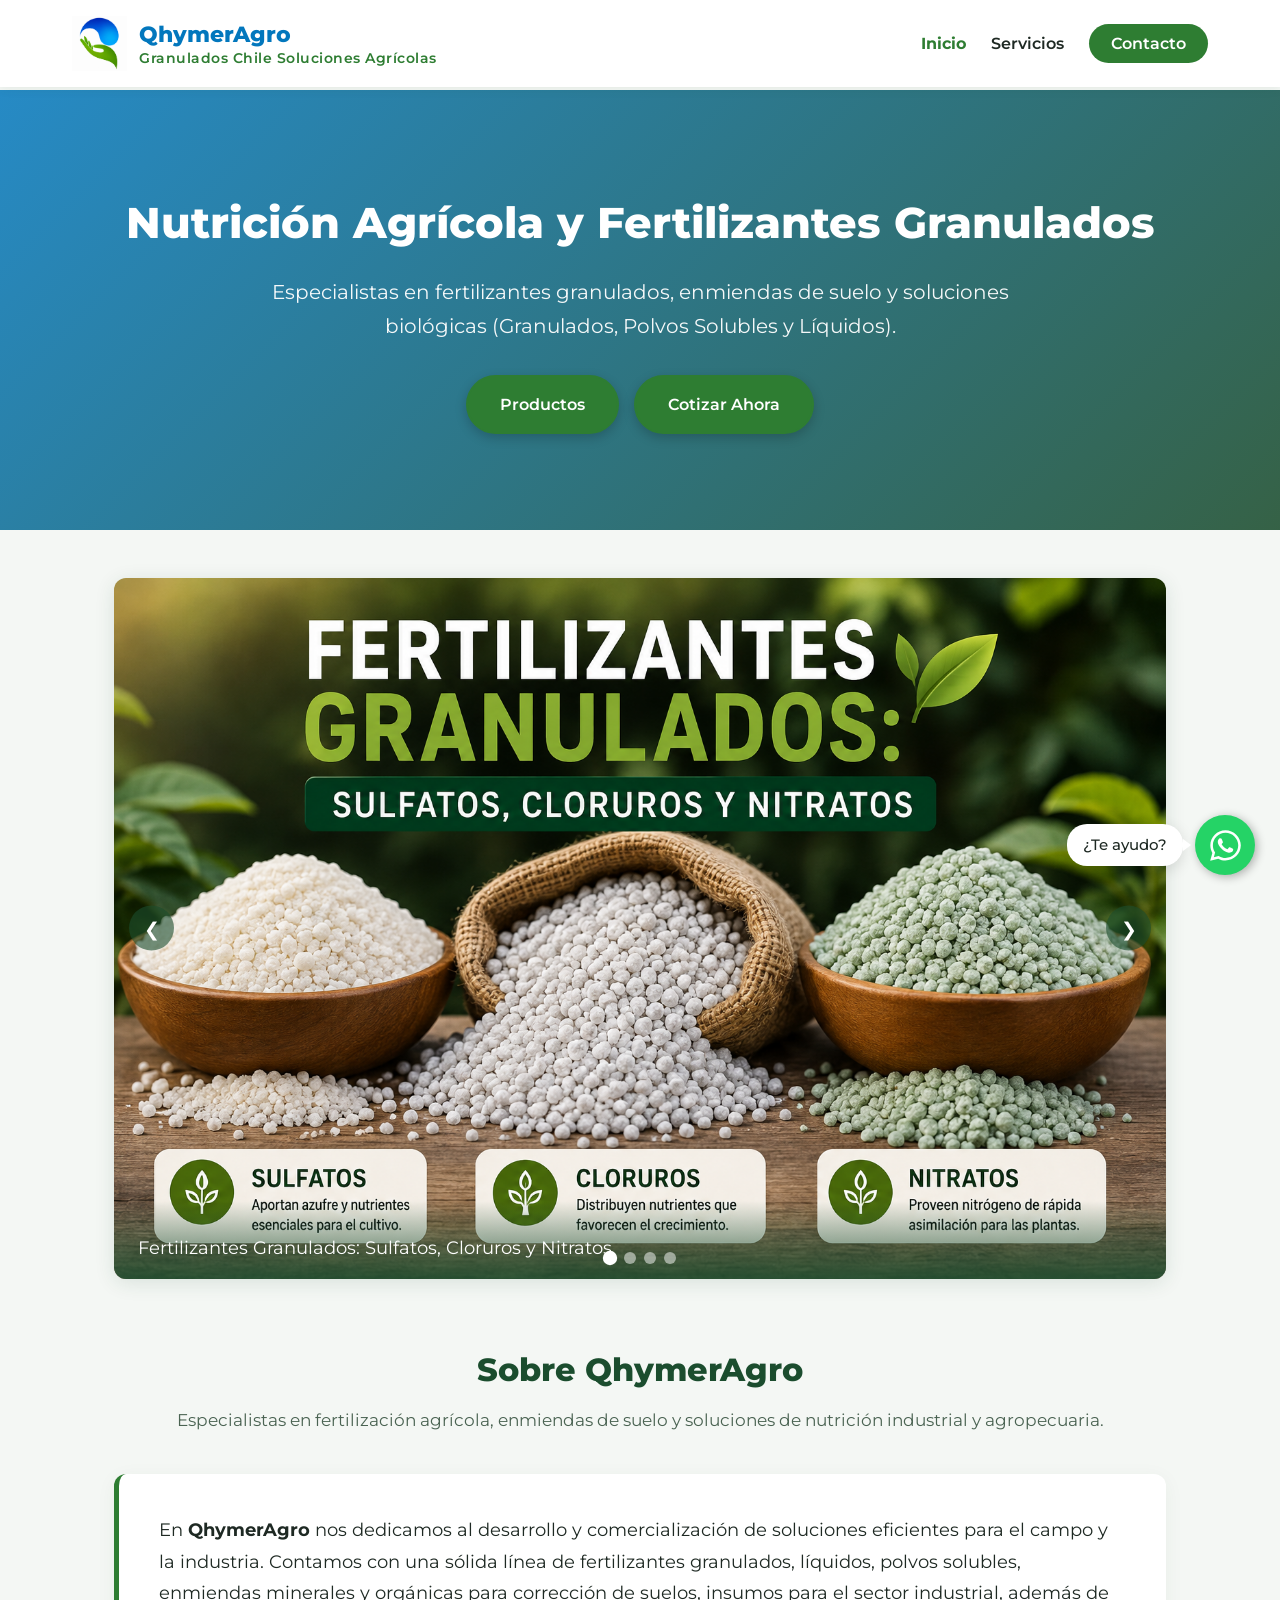
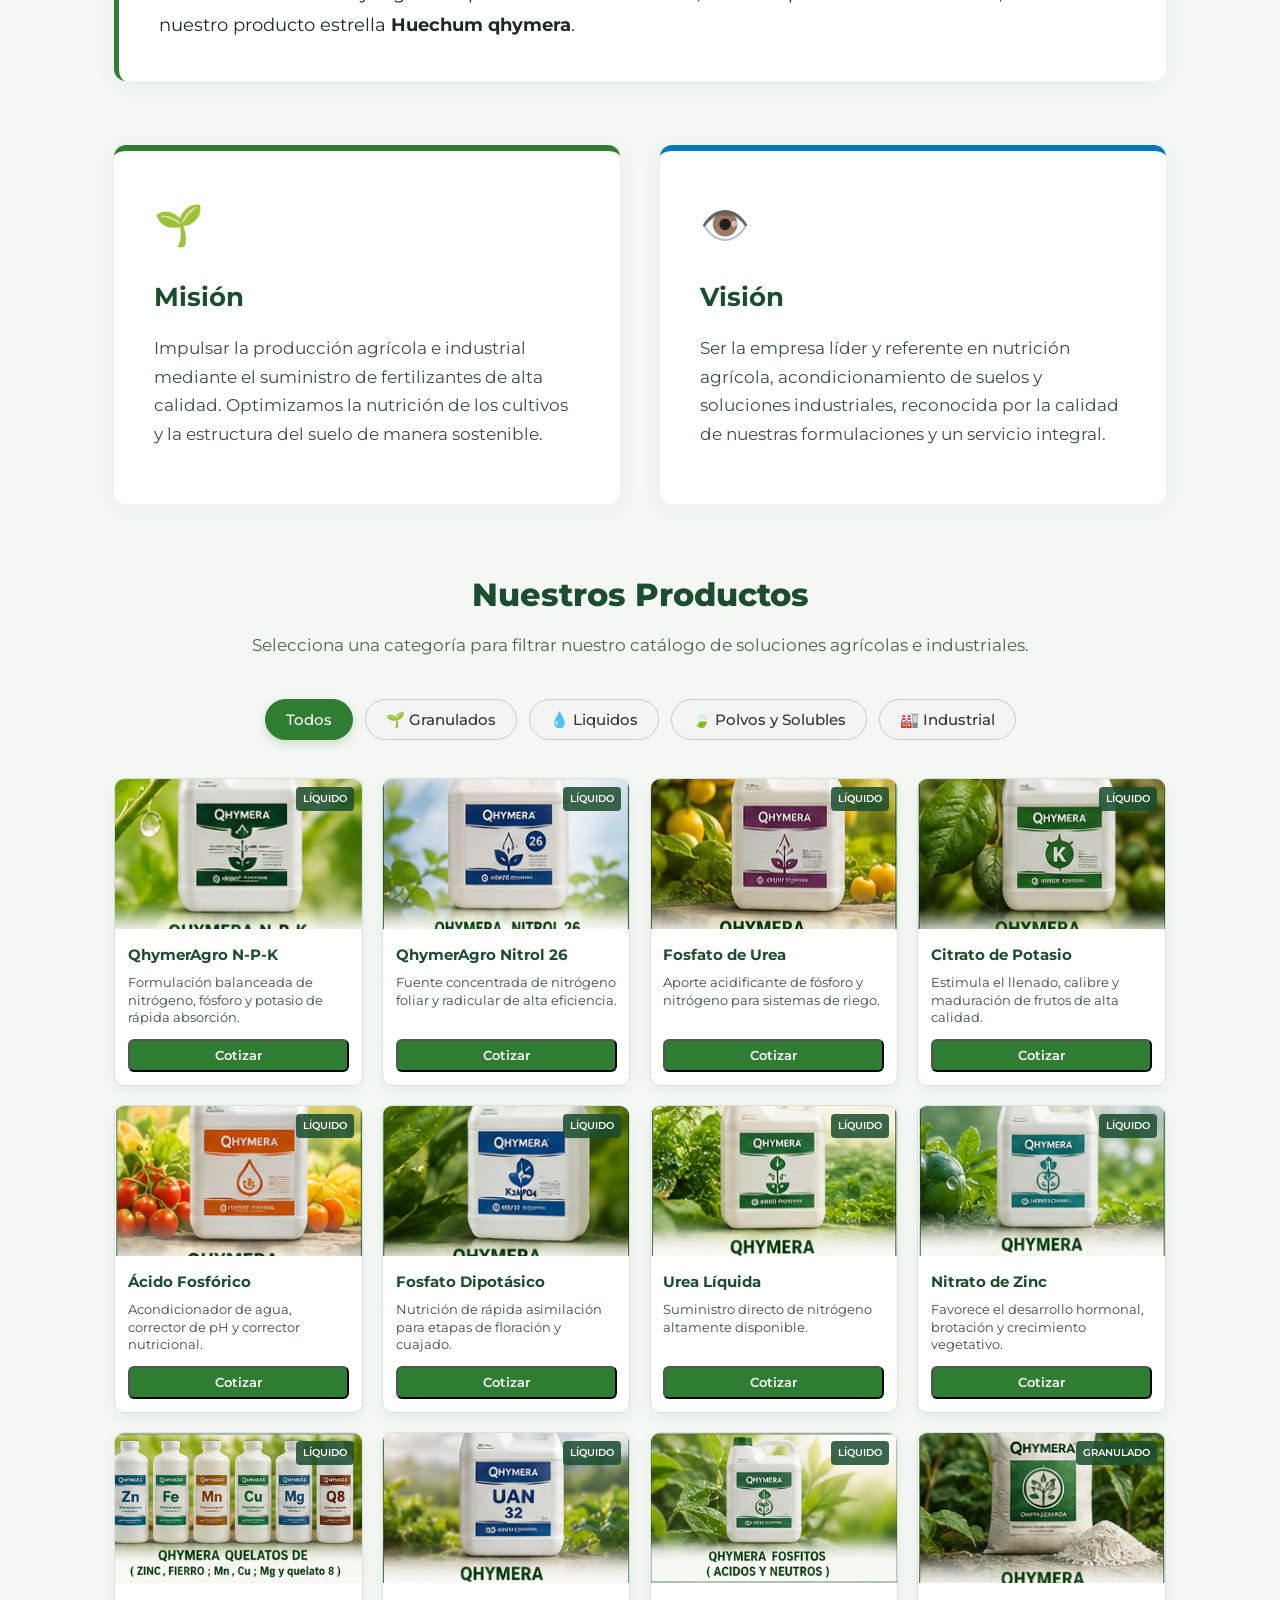
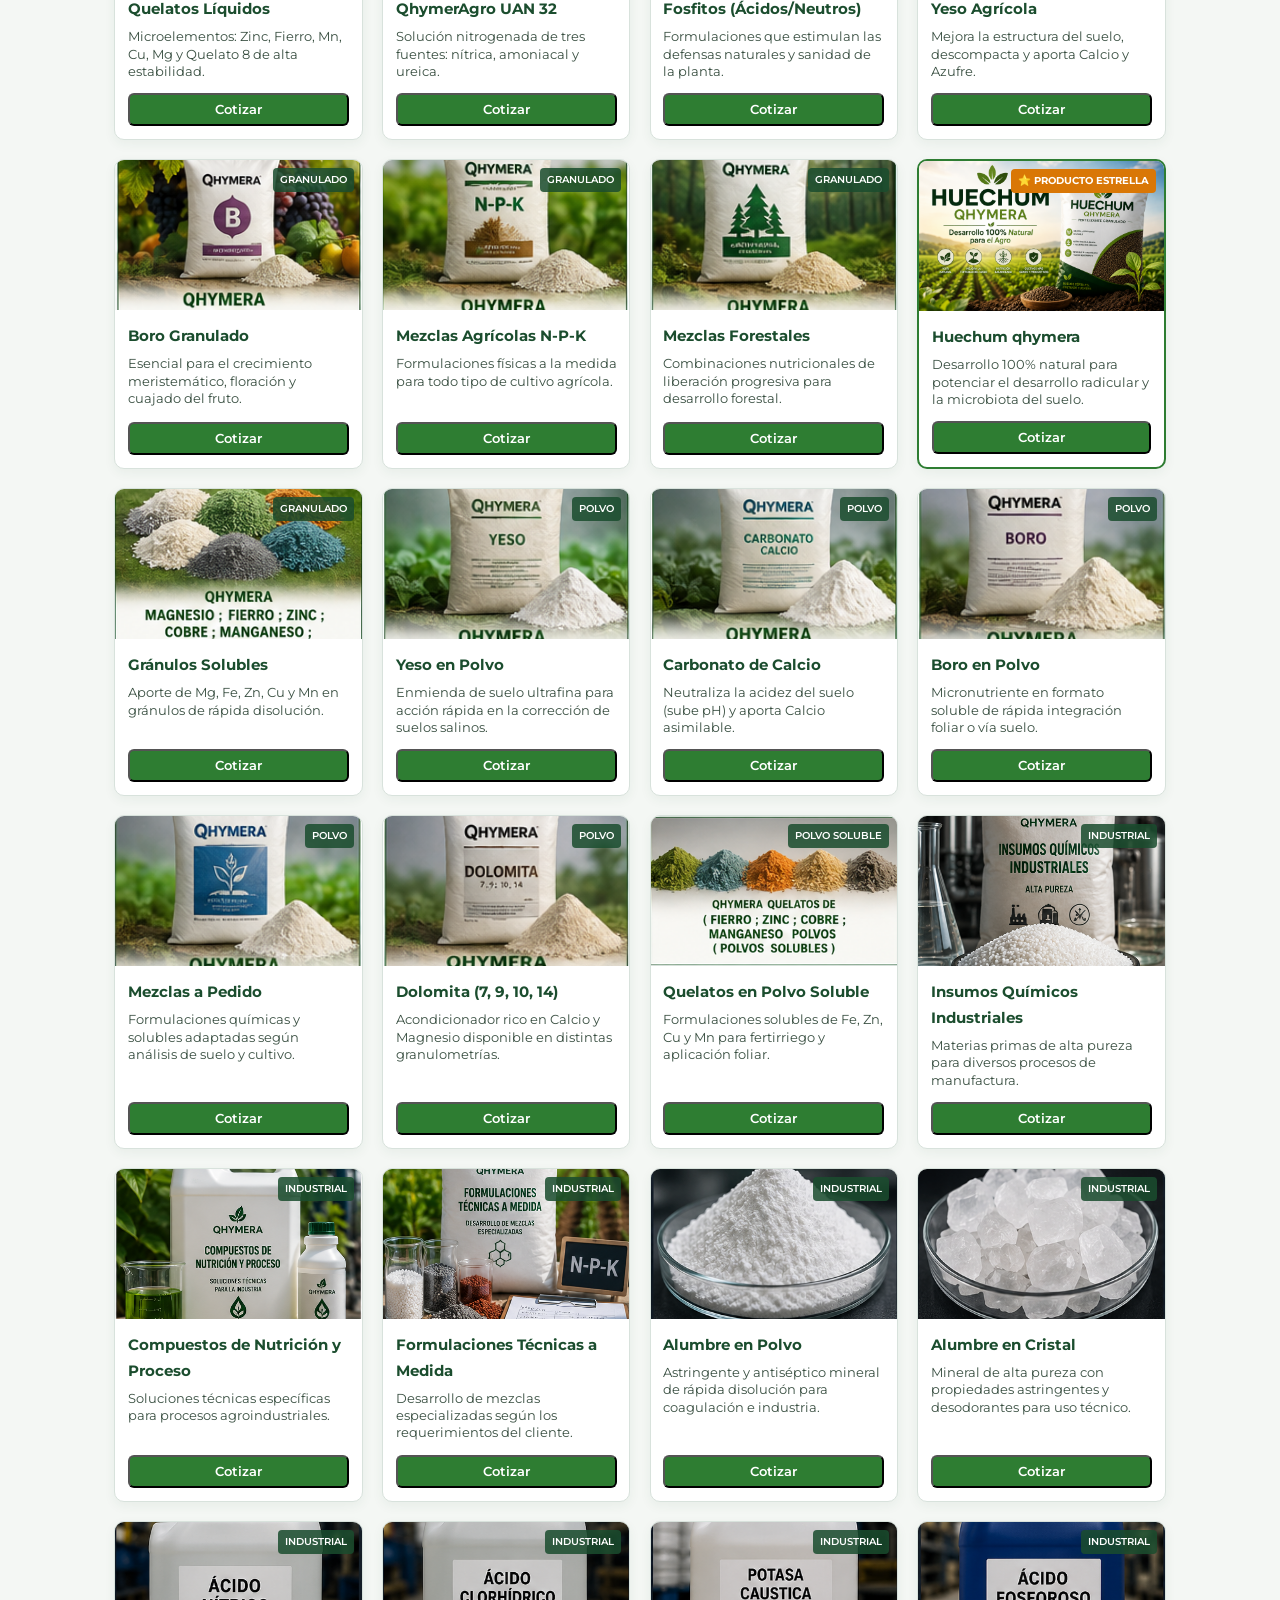
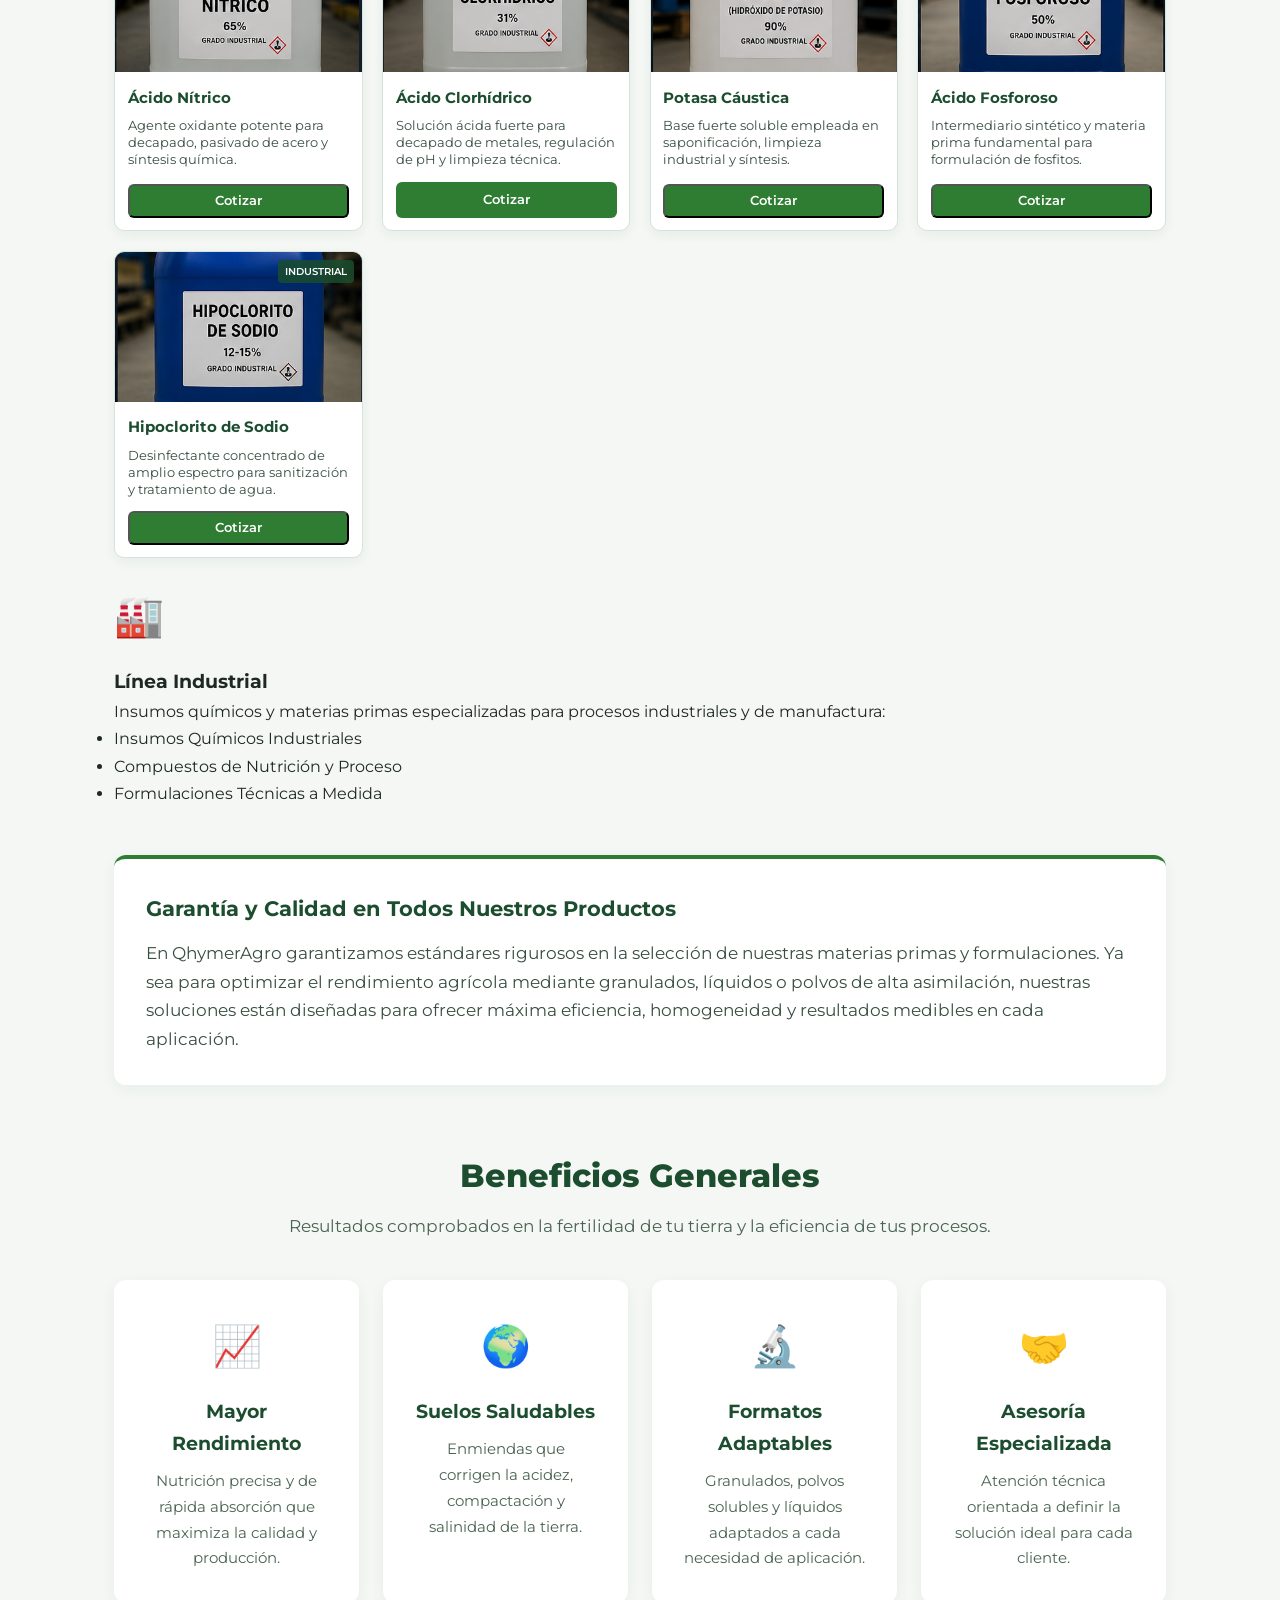
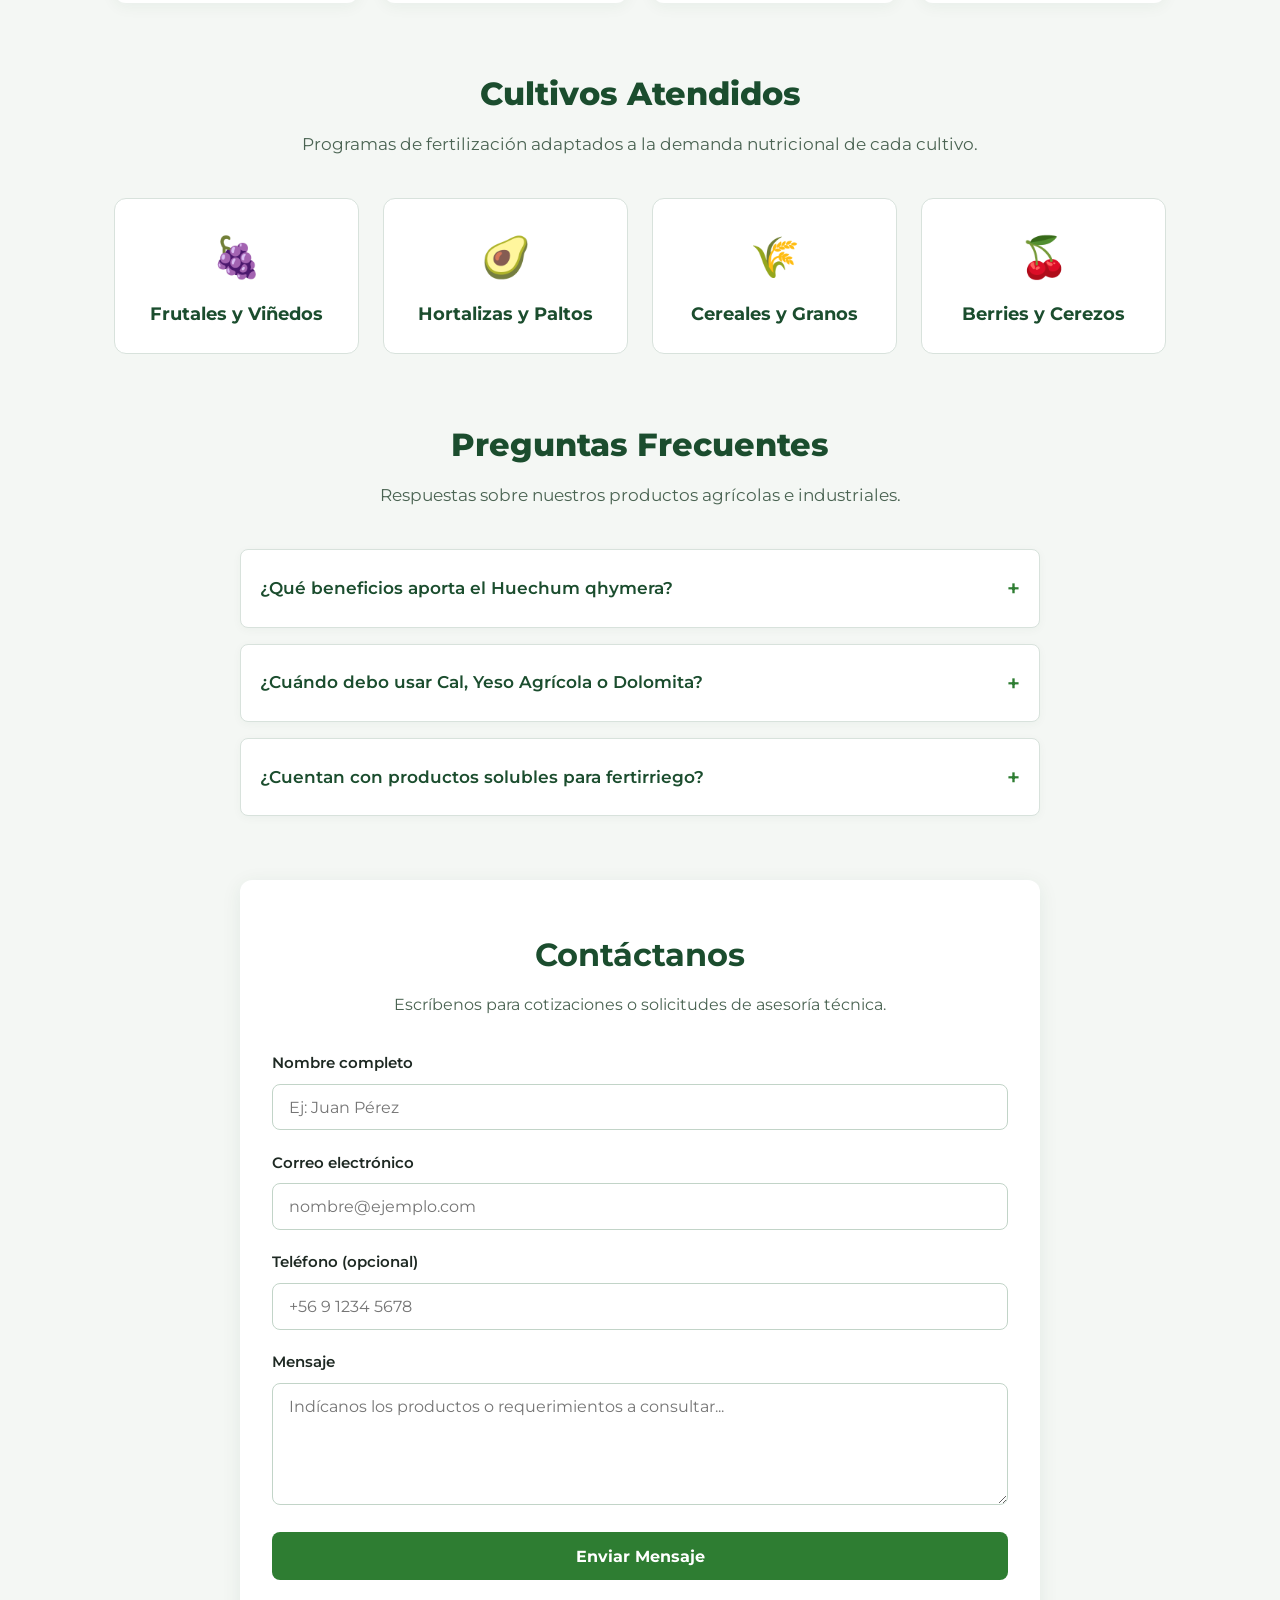
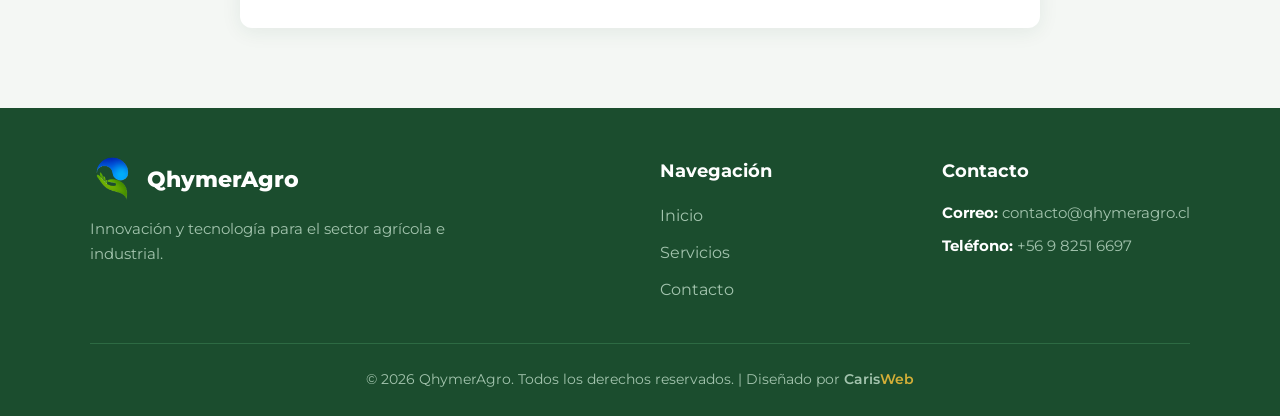
==== commit 7f301c74: "Update print statement from 'Hello' to 'Goodbye'" ====
--- a/index.html
+++ b/index.html
@@ -156,7 +156,7 @@
             <div class="product-info">
                 <h4 class="product-title">QhymerAgro N-P-K</h4>
                 <p class="product-description">Formulación balanceada de nitrógeno, fósforo y potasio de rápida absorción.</p>
-                <<button class="product-btn">Cotizar</button></a>
+                <button class="product-btn">Cotizar</button></a>
             </div>
         </article>
 
@@ -168,7 +168,7 @@
             <div class="product-info">
                 <h4 class="product-title">QhymerAgro Nitrol 26</h4>
                 <p class="product-description">Fuente concentrada de nitrógeno foliar y radicular de alta eficiencia.</p>
-                <<button class="product-btn">Cotizar</button></a>
+                <button class="product-btn">Cotizar</button></a>
             </div>
         </article>
 
@@ -180,7 +180,7 @@
             <div class="product-info">
                 <h4 class="product-title">Fosfato de Urea</h4>
                 <p class="product-description">Aporte acidificante de fósforo y nitrógeno para sistemas de riego.</p>
-                <<button class="product-btn">Cotizar</button></a>
+                <button class="product-btn">Cotizar</button></a>
             </div>
         </article>
 
@@ -192,7 +192,7 @@
             <div class="product-info">
                 <h4 class="product-title">Citrato de Potasio</h4>
                 <p class="product-description">Estimula el llenado, calibre y maduración de frutos de alta calidad.</p>
-                <<button class="product-btn">Cotizar</button></a>
+                <button class="product-btn">Cotizar</button></a>
             </div>
         </article>
 
@@ -204,7 +204,7 @@
             <div class="product-info">
                 <h4 class="product-title">Ácido Fosfórico</h4>
                 <p class="product-description">Acondicionador de agua, corrector de pH y corrector nutricional.</p>
-                <<button class="product-btn">Cotizar</button></a>
+                <button class="product-btn">Cotizar</button></a>
             </div>
         </article>
 
@@ -216,7 +216,7 @@
             <div class="product-info">
                 <h4 class="product-title">Fosfato Dipotásico</h4>
                 <p class="product-description">Nutrición de rápida asimilación para etapas de floración y cuajado.</p>
-                <<button class="product-btn">Cotizar</button></a>
+                <button class="product-btn">Cotizar</button></a>
             </div>
         </article>
 
@@ -228,7 +228,7 @@
             <div class="product-info">
                 <h4 class="product-title">Urea Líquida</h4>
                 <p class="product-description">Suministro directo de nitrógeno altamente disponible.</p>
-                <<button class="product-btn">Cotizar</button></a>
+                <button class="product-btn">Cotizar</button></a>
             </div>
         </article>
 
@@ -240,7 +240,7 @@
             <div class="product-info">
                 <h4 class="product-title">Nitrato de Zinc</h4>
                 <p class="product-description">Favorece el desarrollo hormonal, brotación y crecimiento vegetativo.</p>
-                <<button class="product-btn">Cotizar</button></a>
+                <button class="product-btn">Cotizar</button></a>
             </div>
         </article>
 
@@ -252,7 +252,7 @@
             <div class="product-info">
                 <h4 class="product-title">Quelatos Líquidos</h4>
                 <p class="product-description">Microelementos: Zinc, Fierro, Mn, Cu, Mg y Quelato 8 de alta estabilidad.</p>
-                <<button class="product-btn">Cotizar</button></a>
+                <button class="product-btn">Cotizar</button></a>
             </div>
         </article>
 
@@ -264,7 +264,7 @@
             <div class="product-info">
                 <h4 class="product-title">QhymerAgro UAN 32</h4>
                 <p class="product-description">Solución nitrogenada de tres fuentes: nítrica, amoniacal y ureica.</p>
-                <<button class="product-btn">Cotizar</button></a>
+                <button class="product-btn">Cotizar</button></a>
             </div>
         </article>
 
@@ -276,7 +276,7 @@
             <div class="product-info">
                 <h4 class="product-title">Fosfitos (Ácidos/Neutros)</h4>
                 <p class="product-description">Formulaciones que estimulan las defensas naturales y sanidad de la planta.</p>
-                <<button class="product-btn">Cotizar</button></a>
+                <button class="product-btn">Cotizar</button></a>
             </div>
         </article>
 
@@ -289,7 +289,7 @@
             <div class="product-info">
                 <h4 class="product-title">Yeso Agrícola</h4>
                 <p class="product-description">Mejora la estructura del suelo, descompacta y aporta Calcio y Azufre.</p>
-                <<button class="product-btn">Cotizar</button></a>
+                <button class="product-btn">Cotizar</button></a>
             </div>
         </article>
 
@@ -301,7 +301,7 @@
             <div class="product-info">
                 <h4 class="product-title">Boro Granulado</h4>
                 <p class="product-description">Esencial para el crecimiento meristemático, floración y cuajado del fruto.</p>
-                <<button class="product-btn">Cotizar</button></a>
+                <button class="product-btn">Cotizar</button></a>
             </div>
         </article>
 
@@ -313,7 +313,7 @@
             <div class="product-info">
                 <h4 class="product-title">Mezclas Agrícolas N-P-K</h4>
                 <p class="product-description">Formulaciones físicas a la medida para todo tipo de cultivo agrícola.</p>
-                <<button class="product-btn">Cotizar</button></a>
+                <button class="product-btn">Cotizar</button></a>
             </div>
         </article>
 
@@ -325,7 +325,7 @@
             <div class="product-info">
                 <h4 class="product-title">Mezclas Forestales</h4>
                 <p class="product-description">Combinaciones nutricionales de liberación progresiva para desarrollo forestal.</p>
-                <<button class="product-btn">Cotizar</button></a>
+                <button class="product-btn">Cotizar</button></a>
             </div>
         </article>
 
@@ -337,7 +337,7 @@
             <div class="product-info">
                 <h4 class="product-title">Huechum qhymera</h4>
                 <p class="product-description">Desarrollo 100% natural para potenciar el desarrollo radicular y la microbiota del suelo.</p>
-                <<button class="product-btn">Cotizar</button></a>
+                <button class="product-btn">Cotizar</button></a>
             </div>
         </article>
 
@@ -349,7 +349,7 @@
             <div class="product-info">
                 <h4 class="product-title">Gránulos Solubles</h4>
                 <p class="product-description">Aporte de Mg, Fe, Zn, Cu y Mn en gránulos de rápida disolución.</p>
-                <<button class="product-btn">Cotizar</button></a>
+                <button class="product-btn">Cotizar</button></a>
             </div>
         </article>
 
@@ -362,7 +362,7 @@
             <div class="product-info">
                 <h4 class="product-title">Yeso en Polvo</h4>
                 <p class="product-description">Enmienda de suelo ultrafina para acción rápida en la corrección de suelos salinos.</p>
-                <<button class="product-btn">Cotizar</button></a>
+                <button class="product-btn">Cotizar</button></a>
             </div>
         </article>
 
@@ -374,7 +374,7 @@
             <div class="product-info">
                 <h4 class="product-title">Carbonato de Calcio</h4>
                 <p class="product-description">Neutraliza la acidez del suelo (sube pH) y aporta Calcio asimilable.</p>
-                <<button class="product-btn">Cotizar</button></a>
+                <button class="product-btn">Cotizar</button></a>
             </div>
         </article>
 
@@ -386,7 +386,7 @@
             <div class="product-info">
                 <h4 class="product-title">Boro en Polvo</h4>
                 <p class="product-description">Micronutriente en formato soluble de rápida integración foliar o vía suelo.</p>
-                <<button class="product-btn">Cotizar</button></a>
+                <button class="product-btn">Cotizar</button></a>
             </div>
         </article>
 
@@ -398,7 +398,7 @@
             <div class="product-info">
                 <h4 class="product-title">Mezclas a Pedido</h4>
                 <p class="product-description">Formulaciones químicas y solubles adaptadas según análisis de suelo y cultivo.</p>
-                <<button class="product-btn">Cotizar</button></a>
+                <button class="product-btn">Cotizar</button></a>
             </div>
         </article>
 
@@ -410,7 +410,7 @@
             <div class="product-info">
                 <h4 class="product-title">Dolomita (7, 9, 10, 14)</h4>
                 <p class="product-description">Acondicionador rico en Calcio y Magnesio disponible en distintas granulometrías.</p>
-                <<button class="product-btn">Cotizar</button></a>
+                <button class="product-btn">Cotizar</button></a>
             </div>
         </article>
 
@@ -422,7 +422,7 @@
             <div class="product-info">
                 <h4 class="product-title">Quelatos en Polvo Soluble</h4>
                 <p class="product-description">Formulaciones solubles de Fe, Zn, Cu y Mn para fertirriego y aplicación foliar.</p>
-                <<button class="product-btn">Cotizar</button></a>
+                <button class="product-btn">Cotizar</button></a>
             </div>
         </article>
 
@@ -435,7 +435,7 @@
             <div class="product-info">
                 <h4 class="product-title">Insumos Químicos Industriales</h4>
                 <p class="product-description">Materias primas de alta pureza para diversos procesos de manufactura.</p>
-                <<button class="product-btn">Cotizar</button></a>
+                <button class="product-btn">Cotizar</button></a>
             </div>
         </article>
 
@@ -447,7 +447,7 @@
             <div class="product-info">
                 <h4 class="product-title">Compuestos de Nutrición y Proceso</h4>
                 <p class="product-description">Soluciones técnicas específicas para procesos agroindustriales.</p>
-                <<button class="product-btn">Cotizar</button></a>
+                <button class="product-btn">Cotizar</button></a>
             </div>
         </article>
 
@@ -459,7 +459,7 @@
             <div class="product-info">
                 <h4 class="product-title">Formulaciones Técnicas a Medida</h4>
                 <p class="product-description">Desarrollo de mezclas especializadas según los requerimientos del cliente.</p>
-                <<button class="product-btn">Cotizar</button></a>
+                <button class="product-btn">Cotizar</button></a>
             </div>
         </article>
 
@@ -471,7 +471,7 @@
             <div class="product-info">
                 <h4 class="product-title">Alumbre en Polvo</h4>
                 <p class="product-description">Astringente y antiséptico mineral de rápida disolución para coagulación e industria.</p>
-                <<button class="product-btn">Cotizar</button></a>
+                <button class="product-btn">Cotizar</button></a>
             </div>
         </article>
 
@@ -483,7 +483,7 @@
             <div class="product-info">
                 <h4 class="product-title">Alumbre en Cristal</h4>
                 <p class="product-description">Mineral de alta pureza con propiedades astringentes y desodorantes para uso técnico.</p>
-                <<button class="product-btn">Cotizar</button></a>
+                <button class="product-btn">Cotizar</button></a>
             </div>
         </article>
 
@@ -495,7 +495,7 @@
             <div class="product-info">
                 <h4 class="product-title">Ácido Nítrico</h4>
                 <p class="product-description">Agente oxidante potente para decapado, pasivado de acero y síntesis química.</p>
-                <<button class="product-btn">Cotizar</button></a>
+                <button class="product-btn">Cotizar</button></a>
             </div>
         </article>
 
@@ -519,7 +519,7 @@
             <div class="product-info">
                 <h4 class="product-title">Potasa Cáustica</h4>
                 <p class="product-description">Base fuerte soluble empleada en saponificación, limpieza industrial y síntesis.</p>
-                <<button class="product-btn">Cotizar</button></a>
+                <button class="product-btn">Cotizar</button></a>
             </div>
         </article>
 
@@ -531,7 +531,7 @@
             <div class="product-info">
                 <h4 class="product-title">Ácido Fosforoso</h4>
                 <p class="product-description">Intermediario sintético y materia prima fundamental para formulación de fosfitos.</p>
-                <<button class="product-btn">Cotizar</button></a>
+                <button class="product-btn">Cotizar</button></a>
             </div>
         </article>
 
@@ -543,7 +543,7 @@
             <div class="product-info">
                 <h4 class="product-title">Hipoclorito de Sodio</h4>
                 <p class="product-description">Desinfectante concentrado de amplio espectro para sanitización y tratamiento de agua.</p>
-                <<button class="product-btn">Cotizar</button></a>
+                <button class="product-btn">Cotizar</button></a>
             </div>
         </article>
 
--- a/styles.css
+++ b/styles.css
@@ -1199,3 +1199,103 @@
 .product-item-card.hide {
     display: none !important;
 }
+/* Modal de Cotización */
+.modal-overlay {
+    position: fixed;
+    top: 0;
+    left: 0;
+    width: 100%;
+    height: 100%;
+    background-color: rgba(0, 0, 0, 0.6);
+    display: flex;
+    justify-content: center;
+    align-items: center;
+    opacity: 0;
+    visibility: hidden;
+    transition: all 0.3s ease;
+    z-index: 1000;
+}
+
+.modal-overlay.active {
+    opacity: 1;
+    visibility: visible;
+}
+
+.modal-content {
+    background-color: var(--white, #ffffff);
+    padding: 2rem;
+    border-radius: 12px;
+    max-width: 420px;
+    width: 90%;
+    text-align: center;
+    position: relative;
+    box-shadow: 0 10px 25px rgba(0,0,0,0.2);
+    transform: translateY(-20px);
+    transition: transform 0.3s ease;
+}
+
+.modal-overlay.active .modal-content {
+    transform: translateY(0);
+}
+
+.modal-close {
+    position: absolute;
+    top: 10px;
+    right: 15px;
+    background: none;
+    border: none;
+    font-size: 1.8rem;
+    cursor: pointer;
+    color: #666;
+}
+
+.modal-content h3 {
+    color: var(--dark-green, #1b4332);
+    margin-bottom: 0.5rem;
+}
+
+.modal-product-name {
+    font-weight: 700;
+    color: #2d6a43;
+    margin-bottom: 1.5rem;
+}
+
+.modal-actions {
+    display: flex;
+    flex-direction: column;
+    gap: 1rem;
+}
+
+.btn-option {
+    display: flex;
+    align-items: center;
+    justify-content: center;
+    gap: 10px;
+    padding: 0.8rem 1.2rem;
+    border-radius: 8px;
+    text-decoration: none;
+    font-weight: 600;
+    transition: background-color 0.3s ease, transform 0.2s ease;
+}
+
+.btn-option:hover {
+    transform: translateY(-2px);
+}
+
+.btn-whatsapp {
+    background-color: #25d366;
+    color: #ffffff;
+}
+
+.btn-whatsapp:hover {
+    background-color: #1eb956;
+}
+
+.btn-email {
+    background-color: var(--dark-green, #1b4332);
+    color: #ffffff;
+}
+
+.btn-email:hover {
+    background-color: #2d6a43;
+}
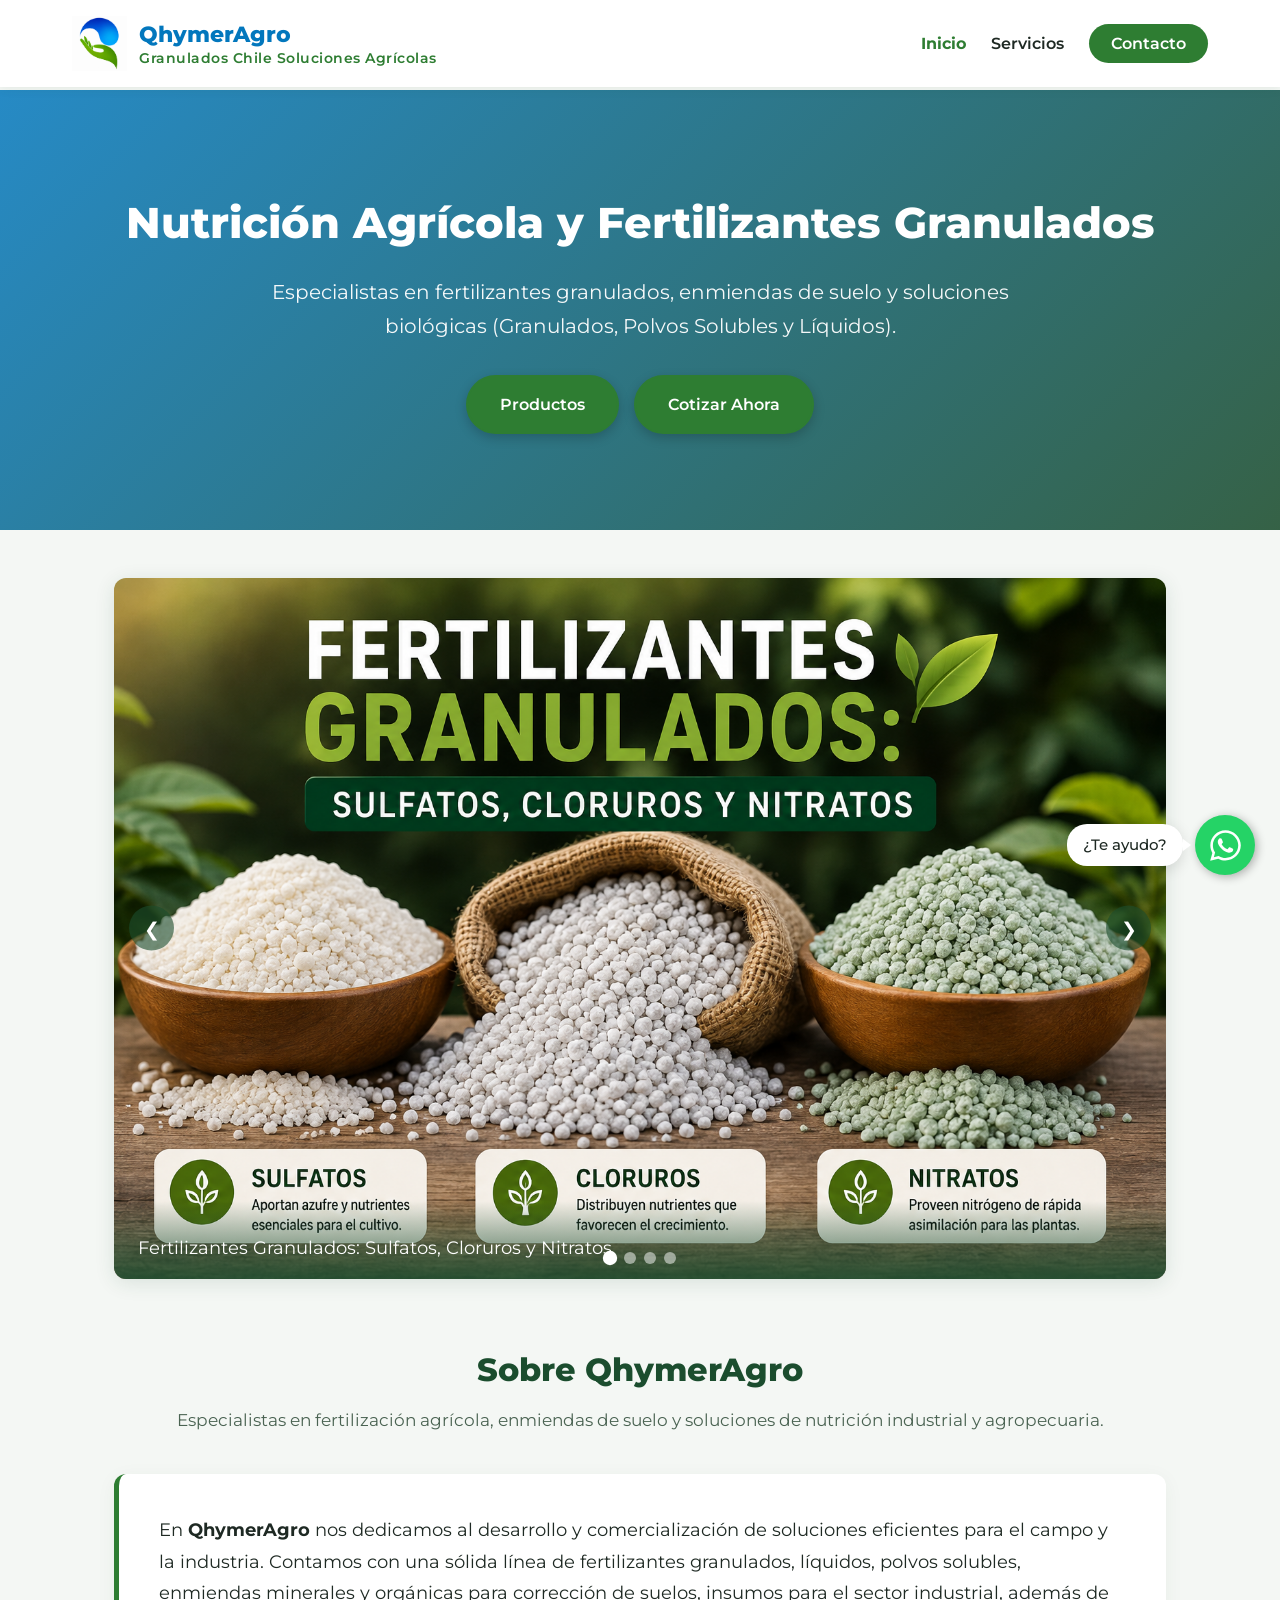
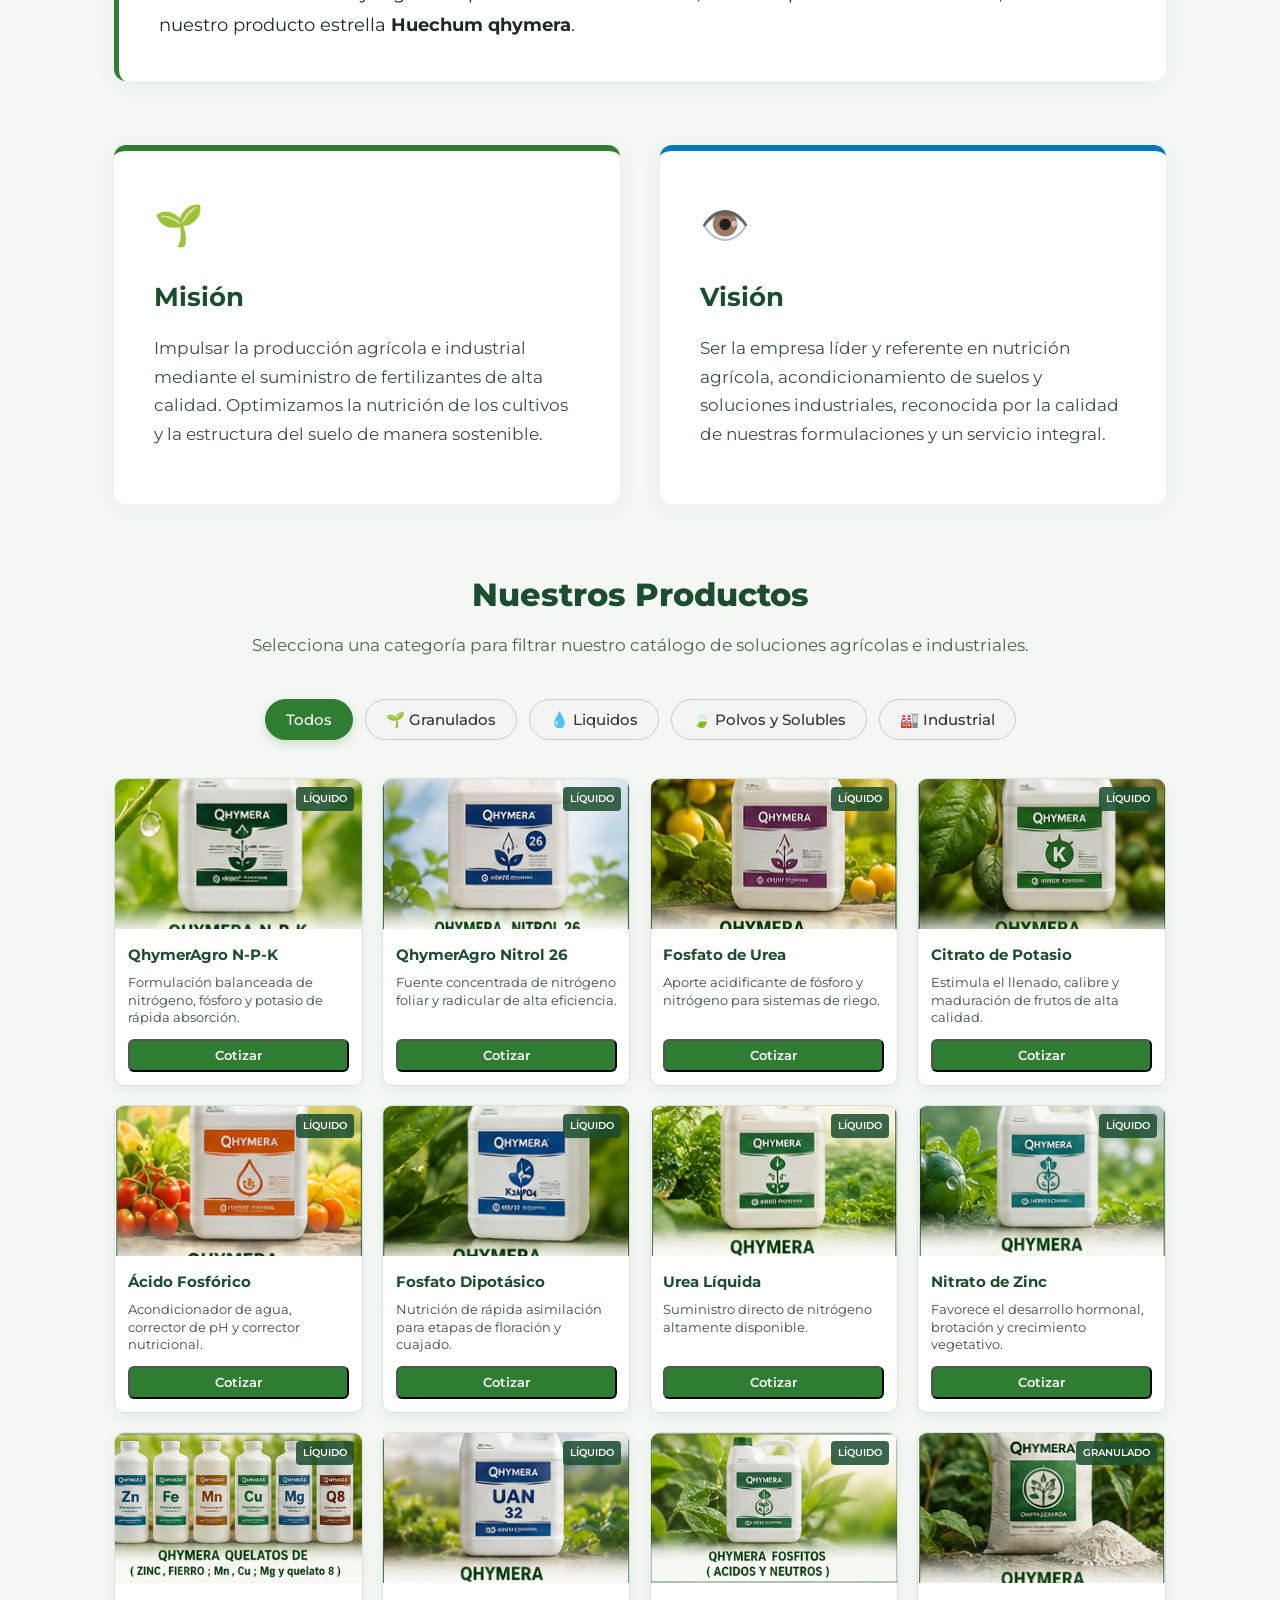
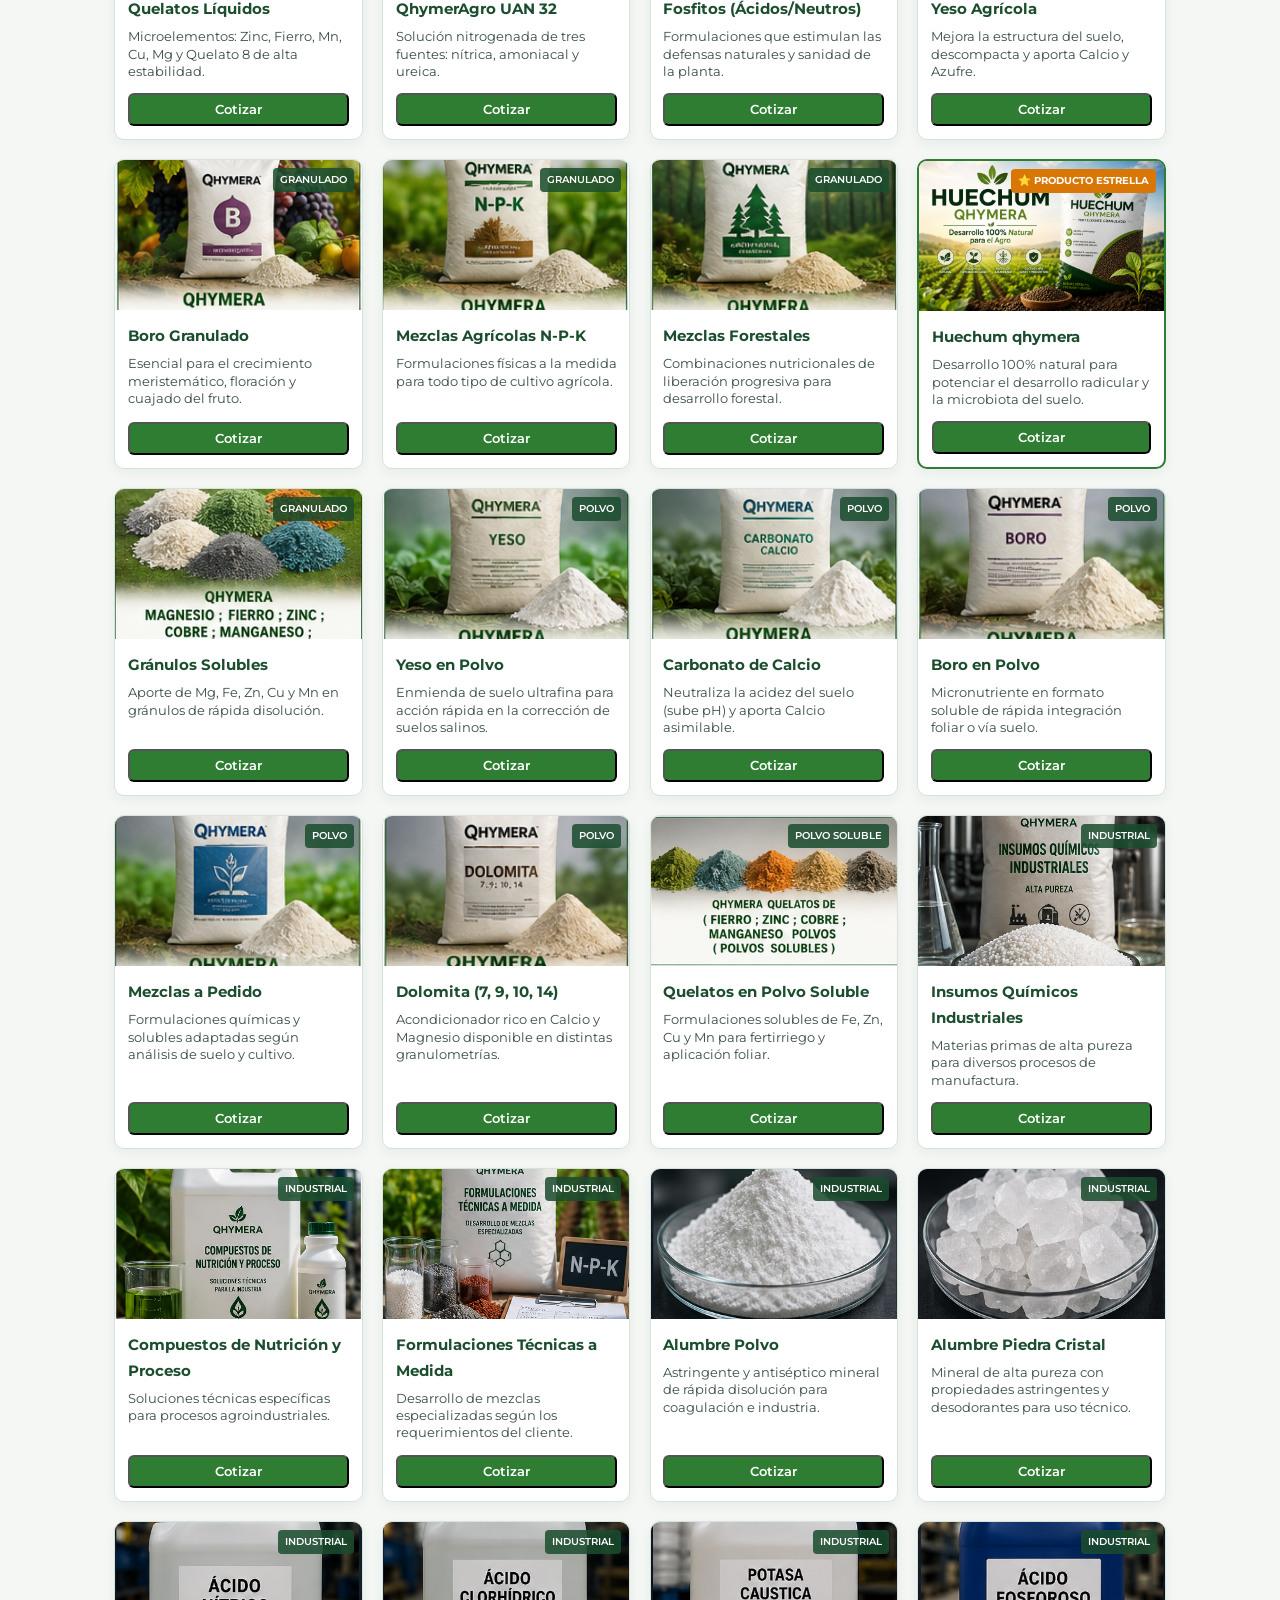
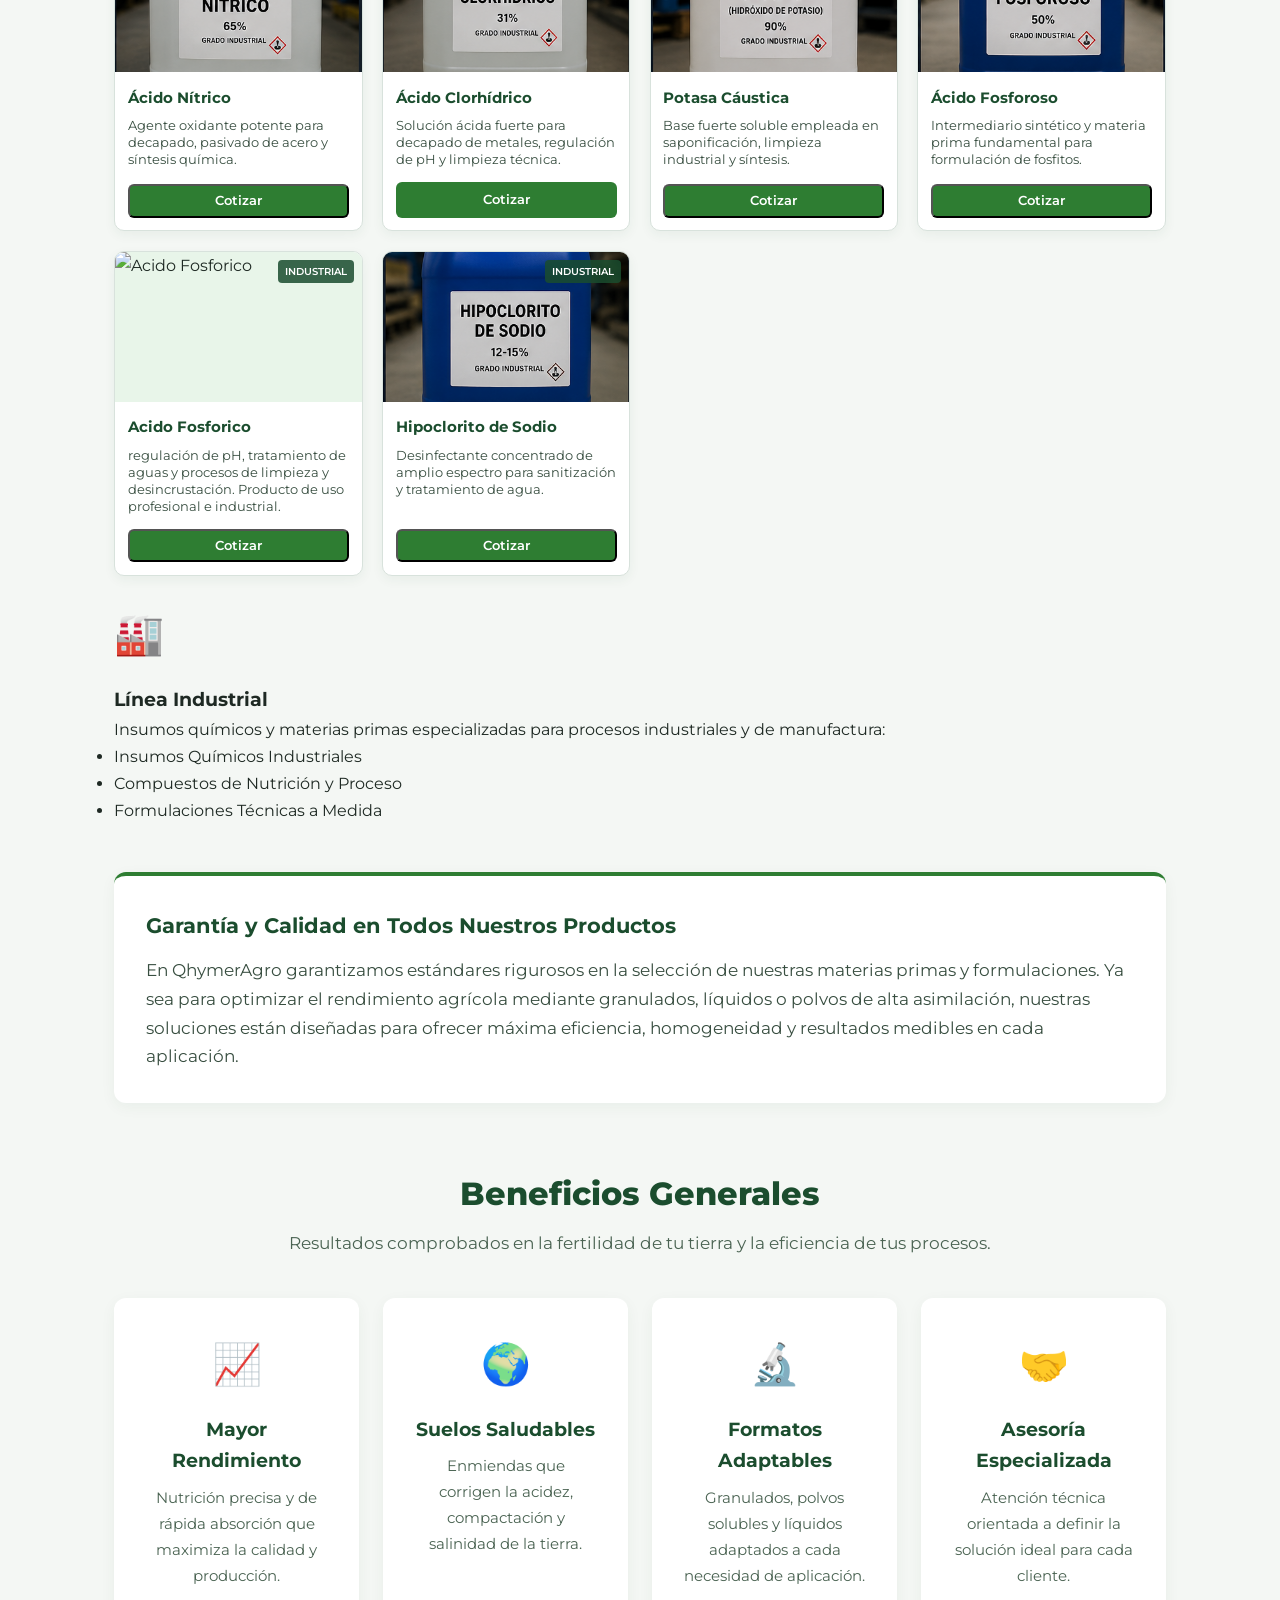
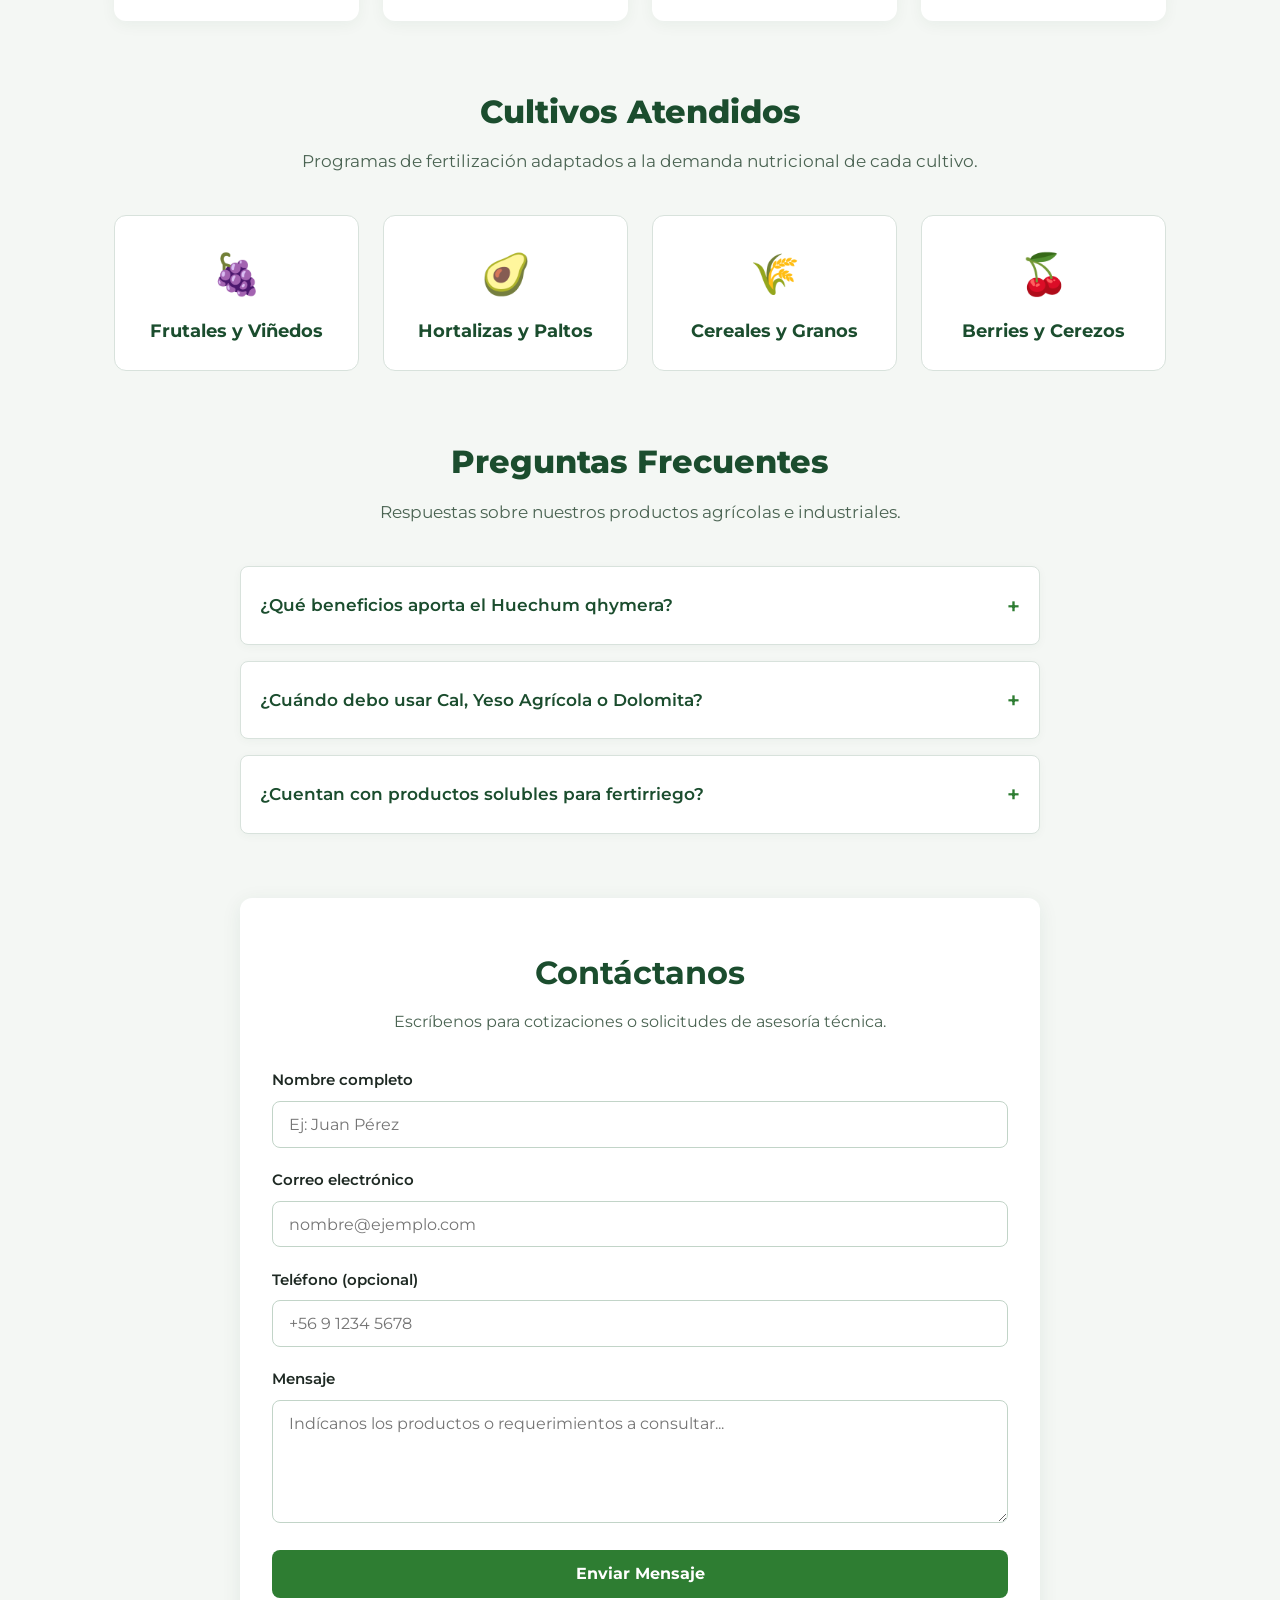
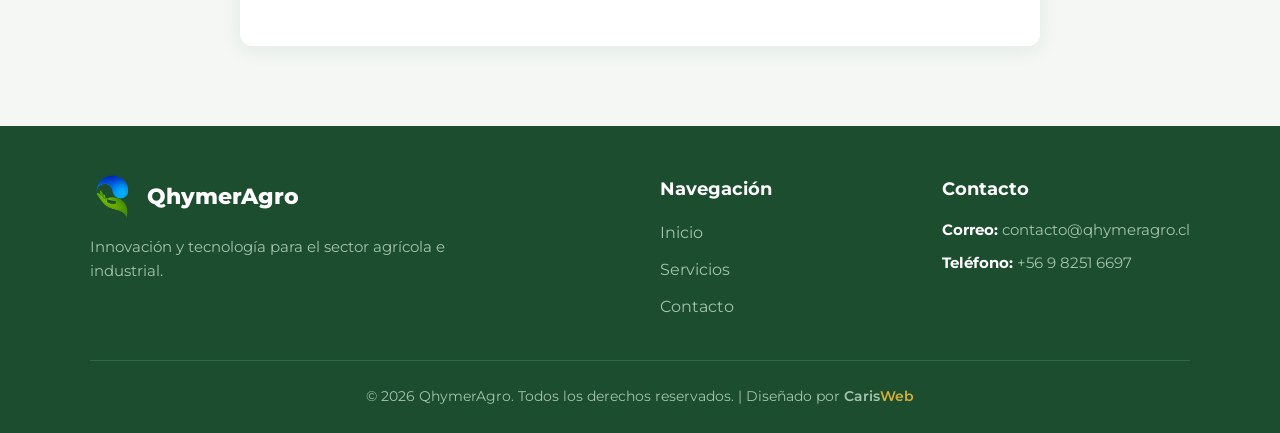
==== commit afdcff03: "Update print statement from 'Hello' to 'Goodbye'" ====
--- a/index.html
+++ b/index.html
@@ -465,11 +465,11 @@
 
         <article class="product-item-card" data-category="industrial">
             <div class="product-img-wrapper">
-                <img src="img/insumos_alumbre_polvo.png" alt="Alumbre en Polvo">
-                <span class="product-badge">Industrial</span>
-            </div>
-            <div class="product-info">
-                <h4 class="product-title">Alumbre en Polvo</h4>
+                <img src="img/insumos_alumbre_polvo.png" alt="Alumbre Polvo">
+                <span class="product-badge">Industrial</span>
+            </div>
+            <div class="product-info">
+                <h4 class="product-title">Alumbre Polvo</h4>
                 <p class="product-description">Astringente y antiséptico mineral de rápida disolución para coagulación e industria.</p>
                 <button class="product-btn">Cotizar</button></a>
             </div>
@@ -477,11 +477,11 @@
 
         <article class="product-item-card" data-category="industrial">
             <div class="product-img-wrapper">
-                <img src="img/insumos_alumbre_cristal.png" alt="Alumbre en Cristal">
-                <span class="product-badge">Industrial</span>
-            </div>
-            <div class="product-info">
-                <h4 class="product-title">Alumbre en Cristal</h4>
+                <img src="img/insumos_alumbre_cristal.png" alt="Alumbre Piedra Cristal">
+                <span class="product-badge">Industrial</span>
+            </div>
+            <div class="product-info">
+                <h4 class="product-title">Alumbre Piedra Cristal</h4>
                 <p class="product-description">Mineral de alta pureza con propiedades astringentes y desodorantes para uso técnico.</p>
                 <button class="product-btn">Cotizar</button></a>
             </div>
@@ -536,6 +536,17 @@
         </article>
 
         <article class="product-item-card" data-category="industrial">
+            <div class="product-img-wrapper">
+                <img src="img/insumos_acido_fosforico.png" alt="Acido Fosforico">
+                <span class="product-badge">Industrial</span>
+            </div>
+            <div class="product-info">
+                <h4 class="product-title">Acido Fosforico</h4>
+                <p class="product-description">regulación de pH, tratamiento de aguas y procesos de limpieza y desincrustación. Producto de uso profesional e industrial.</p>
+                <button class="product-btn">Cotizar</button></a>
+            </div>
+        </article>
+                <article class="product-item-card" data-category="industrial">
             <div class="product-img-wrapper">
                 <img src="img/insumos_hipoclorito.png" alt="Hipoclorito de Sodio">
                 <span class="product-badge">Industrial</span>
@@ -740,9 +751,11 @@
         
         <div class="modal-actions">
             <a id="btnWhatsapp" href="#" target="_blank" rel="noopener noreferrer" class="btn-option btn-whatsapp">
-                <svg width="20" height="20" viewBox="0 0 24 24" fill="currentColor"><path d="M.057 24l1.687-6.163c-1.041-1.804-1.588-3.849-1.587-5.946.003-6.556 5.338-11.891 11.893-11.891 3.181.001 6.167 1.24 8.413 3.488 2.245 2.248 3.481 5.236 3.48 8.414-.003 6.557-5.338 11.892-11.893 11.892-1.99-.001-3.951-.5-5.688-1.448l-6.305 1.654zm6.597-3.807c1.676.995 3.276 1.591 5.392 1.592 5.448 0 9.886-4.434 9.889-9.885.002-5.462-4.415-9.89-9.881-9.892-5.452 0-9.887 4.434-9.889 9.884-.001 2.225.651 3.891 1.746 5.634l-.999 3.648 3.742-.981z"/></svg>
-                WhatsApp
-            </a>
+    <svg width="22" height="22" viewBox="0 0 24 24" fill="currentColor">
+        <path d="M17.472 14.382c-.297-.149-1.758-.867-2.03-.967-.273-.099-.471-.148-.67.15-.197.297-.767.966-.94 1.164-.173.199-.347.223-.644.075-.297-.15-1.255-.463-2.39-1.475-.883-.788-1.48-1.761-1.653-2.059-.173-.297-.018-.458.13-.606.134-.133.298-.347.446-.521.151-.172.2-.296.3-.495.099-.198.05-.372-.025-.521-.075-.148-.669-1.611-.916-2.206-.242-.579-.487-.501-.669-.51l-.57-.01c-.198 0-.52.074-.792.372s-1.04 1.016-1.04 2.479 1.065 2.876 1.213 3.074c.149.198 2.095 3.2 5.076 4.487.709.306 1.263.489 1.694.626.712.226 1.36.194 1.872.118.571-.085 1.758-.719 2.006-1.413.248-.695.248-1.29.173-1.414-.074-.124-.272-.198-.57-.347m-5.421 7.403h-.004a9.87 9.87 0 01-5.031-1.378l-.361-.214-3.741.982.998-3.648-.235-.374a9.86 9.86 0 01-1.51-5.26c.001-5.45 4.436-9.884 9.888-9.884 2.64 0 5.122 1.03 6.988 2.898a9.825 9.825 0 012.893 6.994c-.003 5.45-4.437 9.884-9.885 9.884m8.413-18.297A11.815 11.815 0 0012.05 0C5.495 0 .16 5.335.157 11.892c0 2.096.547 4.142 1.588 5.945L0 24l6.305-1.654a11.882 11.882 0 005.738 1.48h.005c6.554 0 11.89-5.335 11.893-11.893a11.821 11.821 0 00-3.48-8.413z"/>
+    </svg>
+    WhatsApp
+</a>
             <a id="btnEmail" href="#" class="btn-option btn-email">
                 <svg width="20" height="20" viewBox="0 0 24 24" fill="currentColor"><path d="M0 3v18h24v-18h-24zm21.518 2l-9.518 6.013-9.518-6.013h19.036zm-19.518 14v-11.817l10 6.328 10-6.328v11.817h-20z"/></svg>
                 Correo Electrónico
--- a/styles.css
+++ b/styles.css
@@ -1212,13 +1212,15 @@
     align-items: center;
     opacity: 0;
     visibility: hidden;
+    pointer-events: none; /* AGREGADO: Evita bloquear clics cuando está oculto */
     transition: all 0.3s ease;
-    z-index: 1000;
+    z-index: 99999; /* AUMENTADO: Garantiza que quede encima de la barra superior */
 }
 
 .modal-overlay.active {
     opacity: 1;
     visibility: visible;
+    pointer-events: auto; /* AGREGADO: Permite hacer clic cuando el modal está visible */
 }
 
 .modal-content {
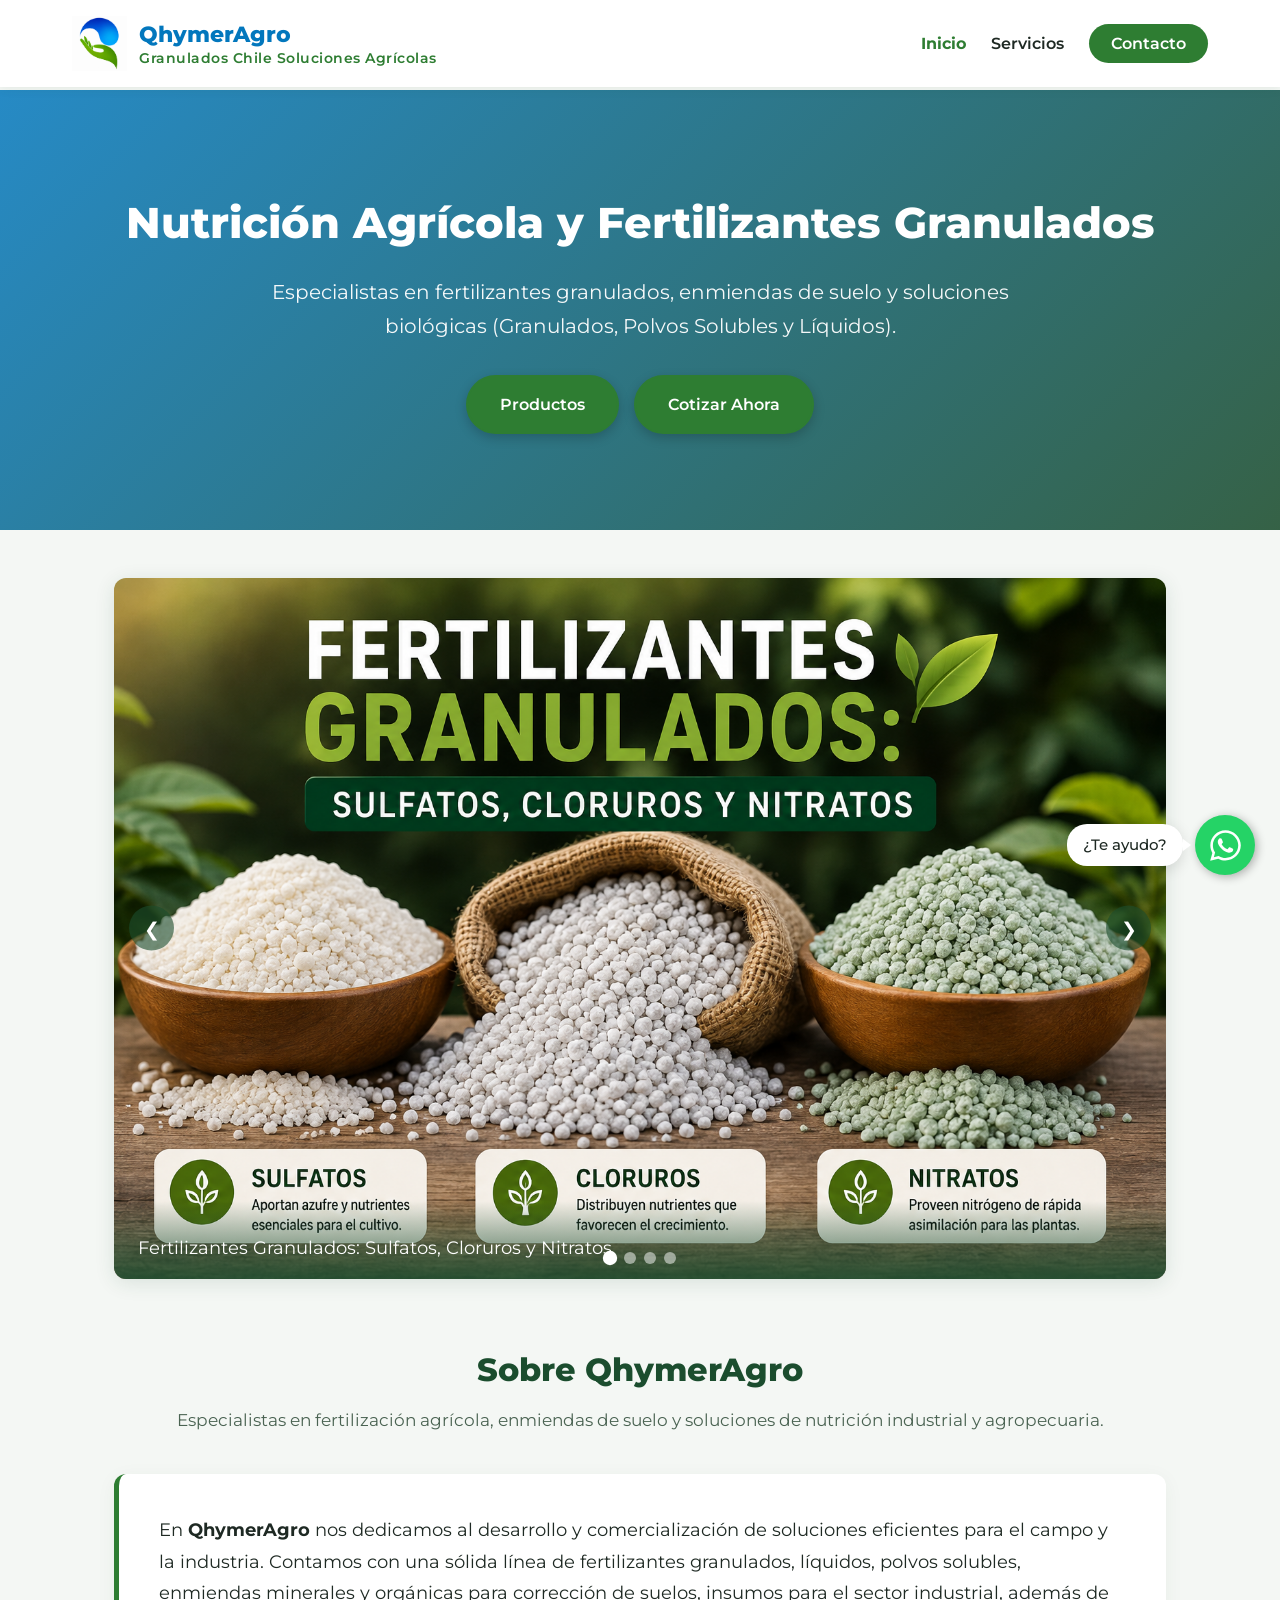
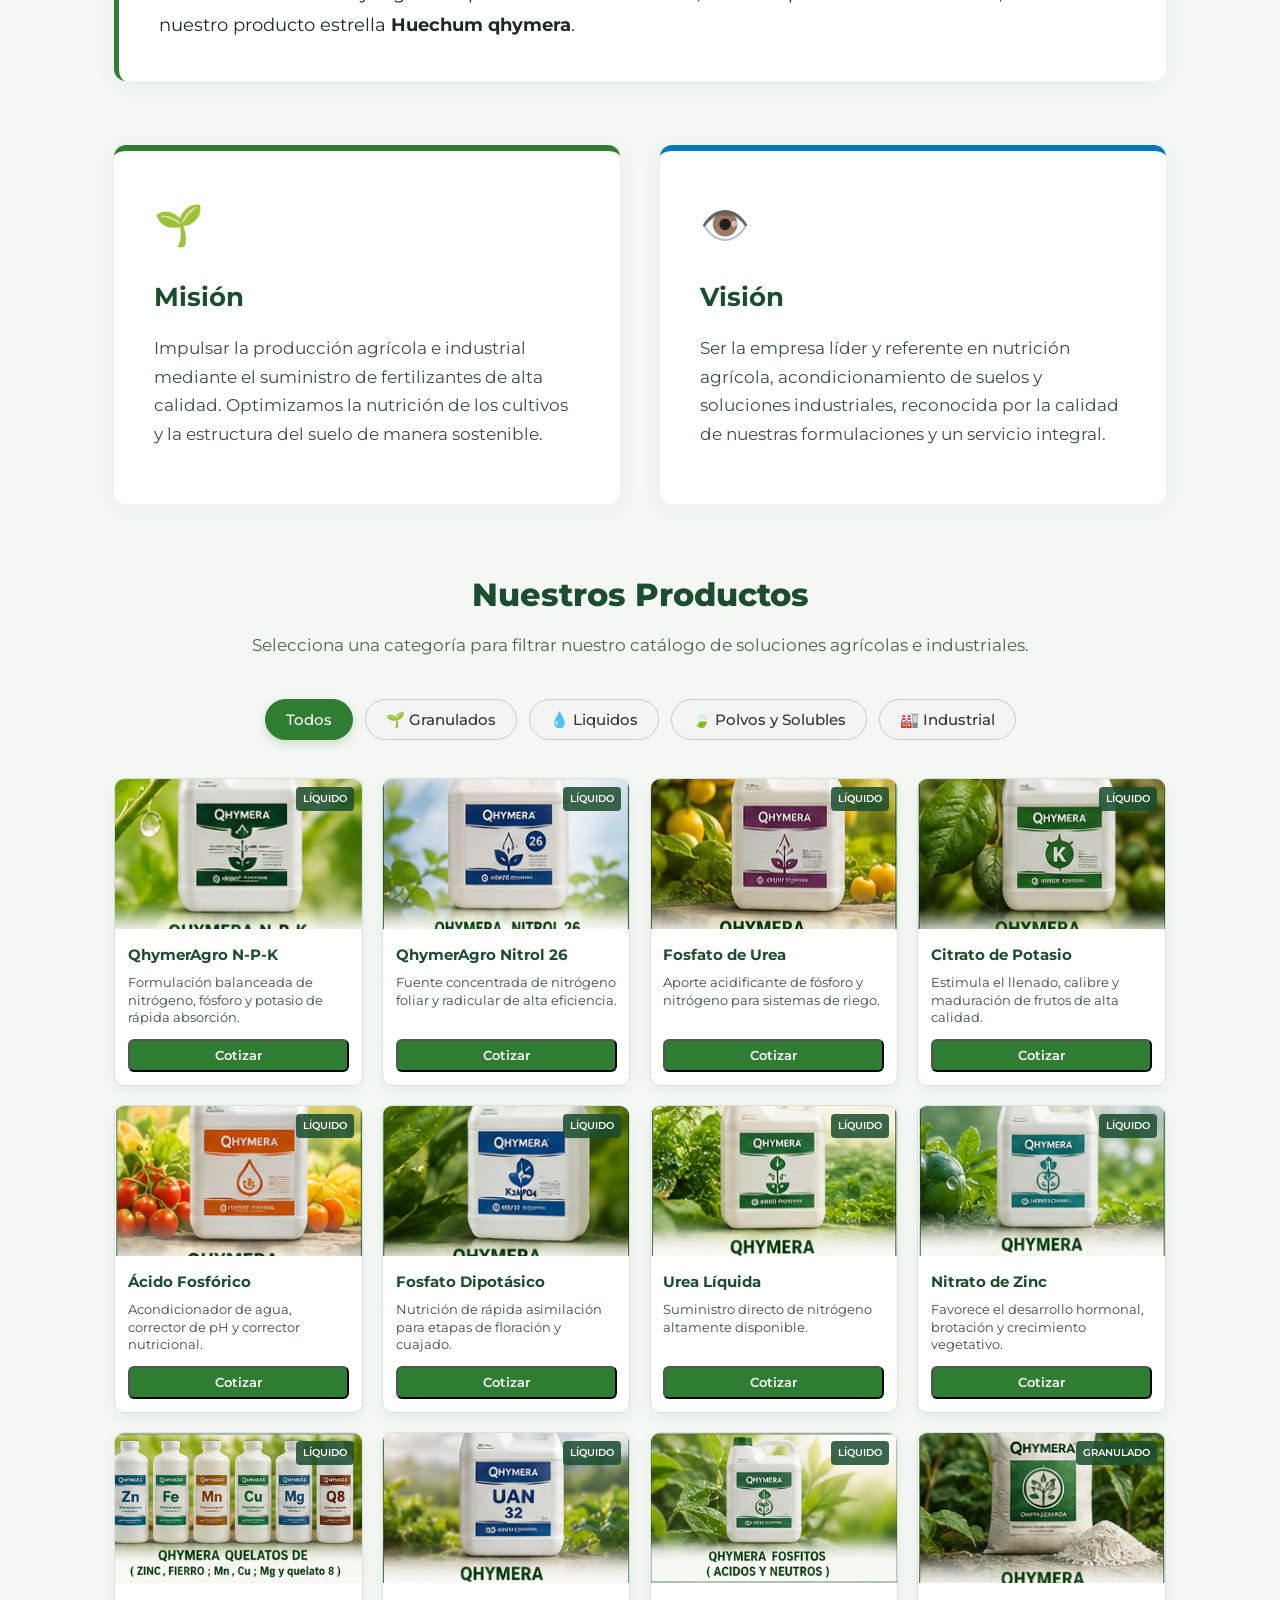
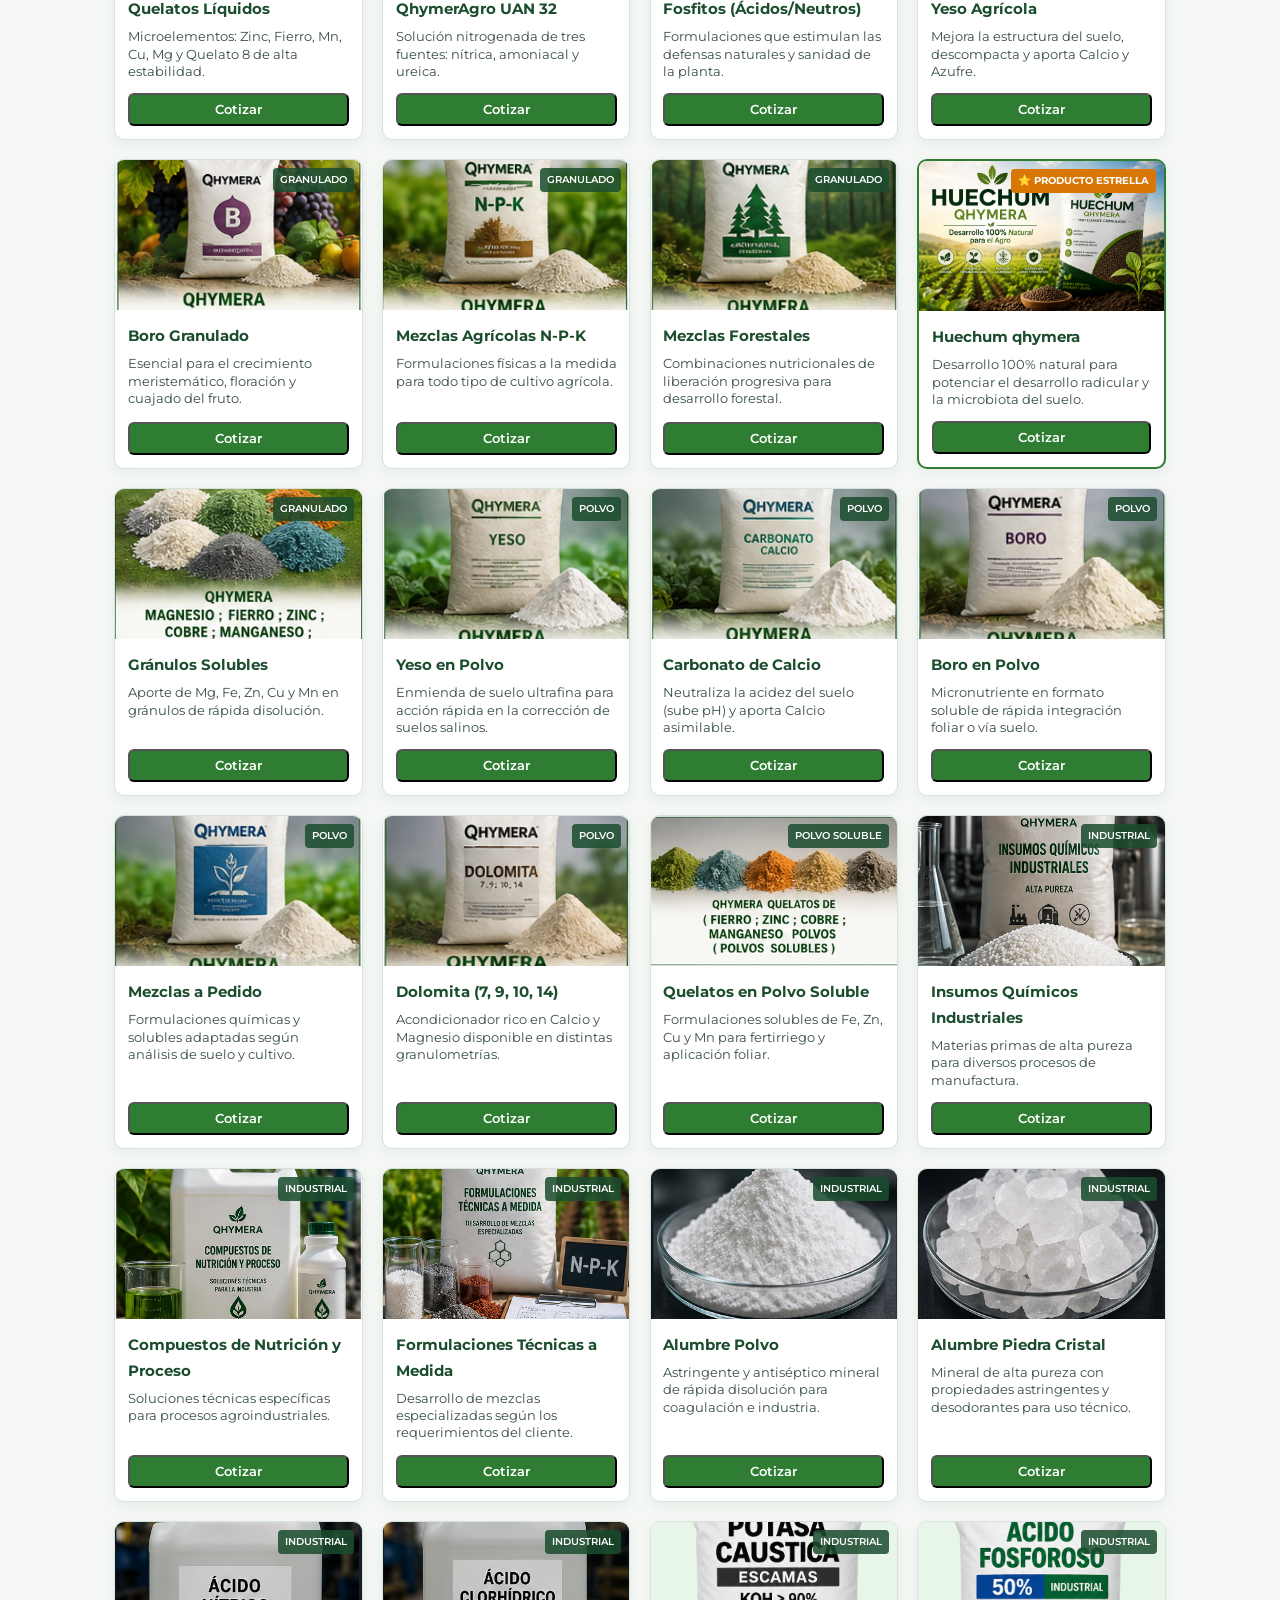
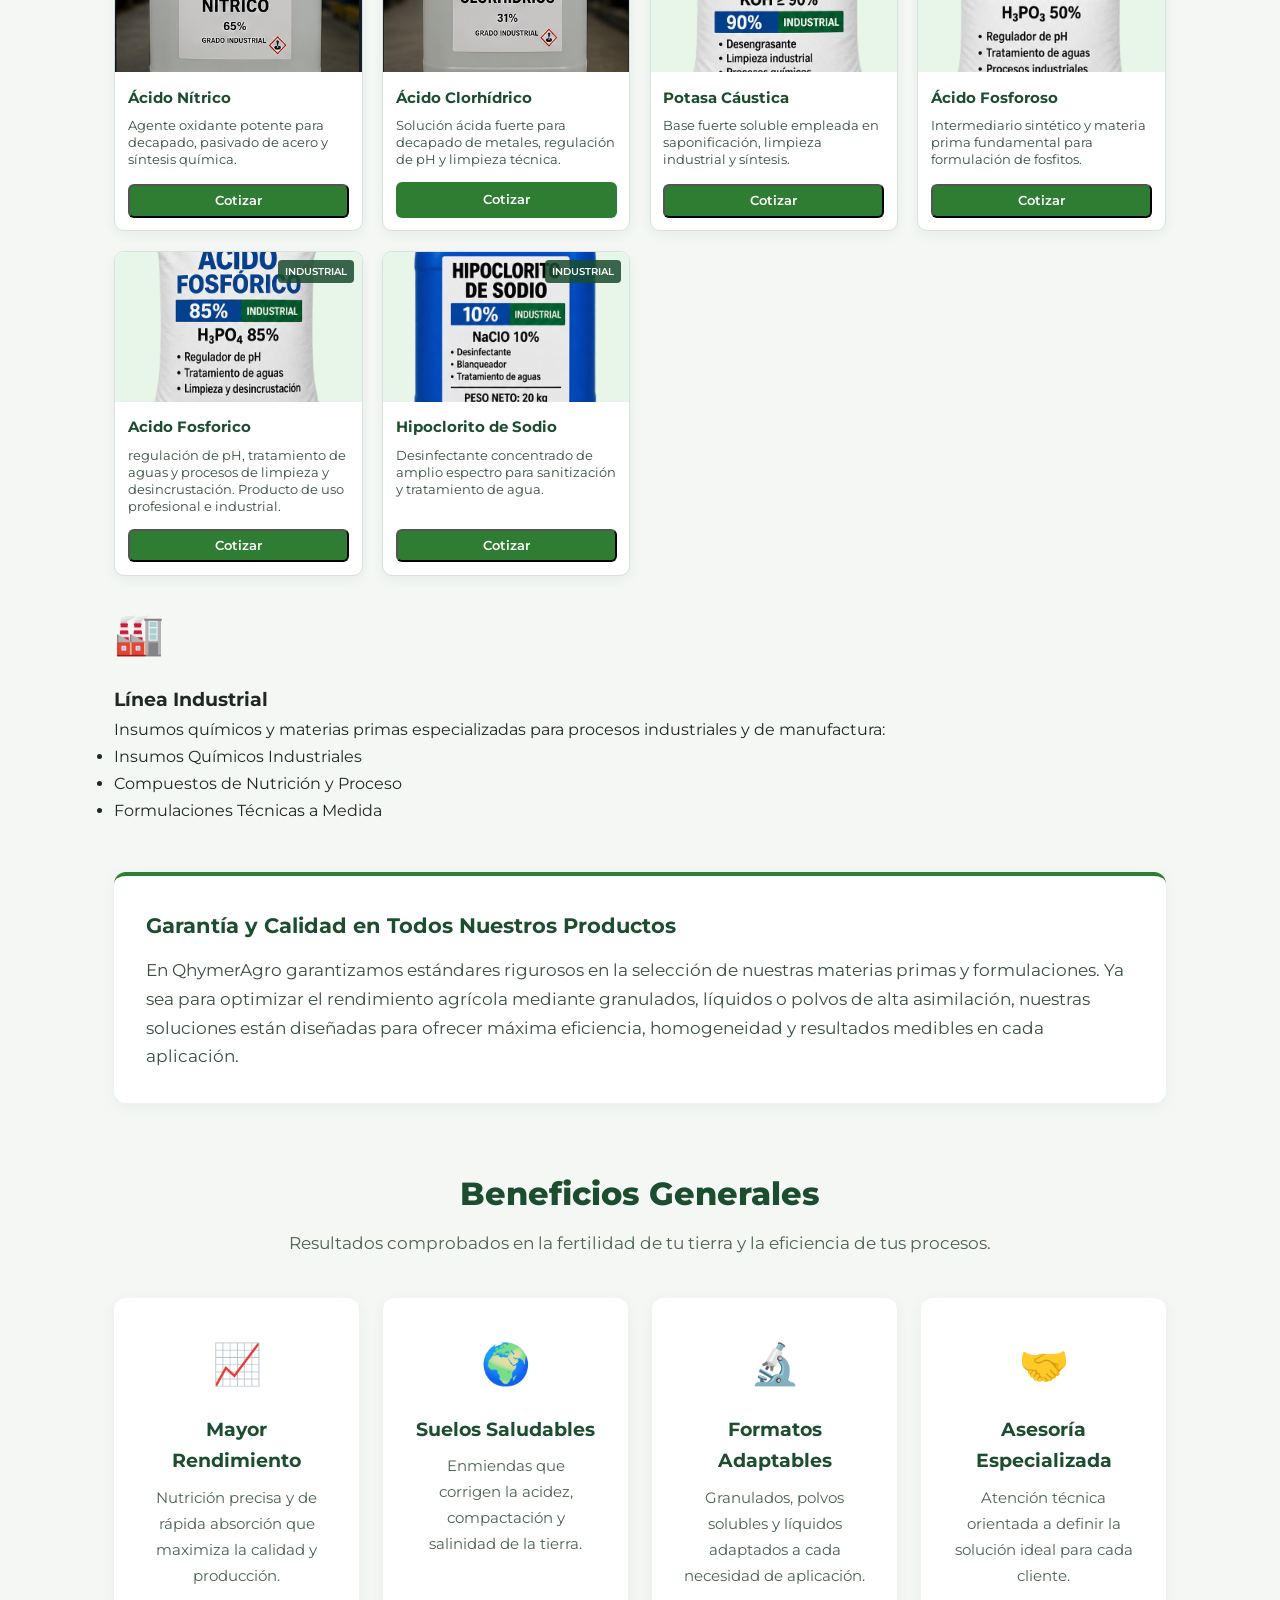
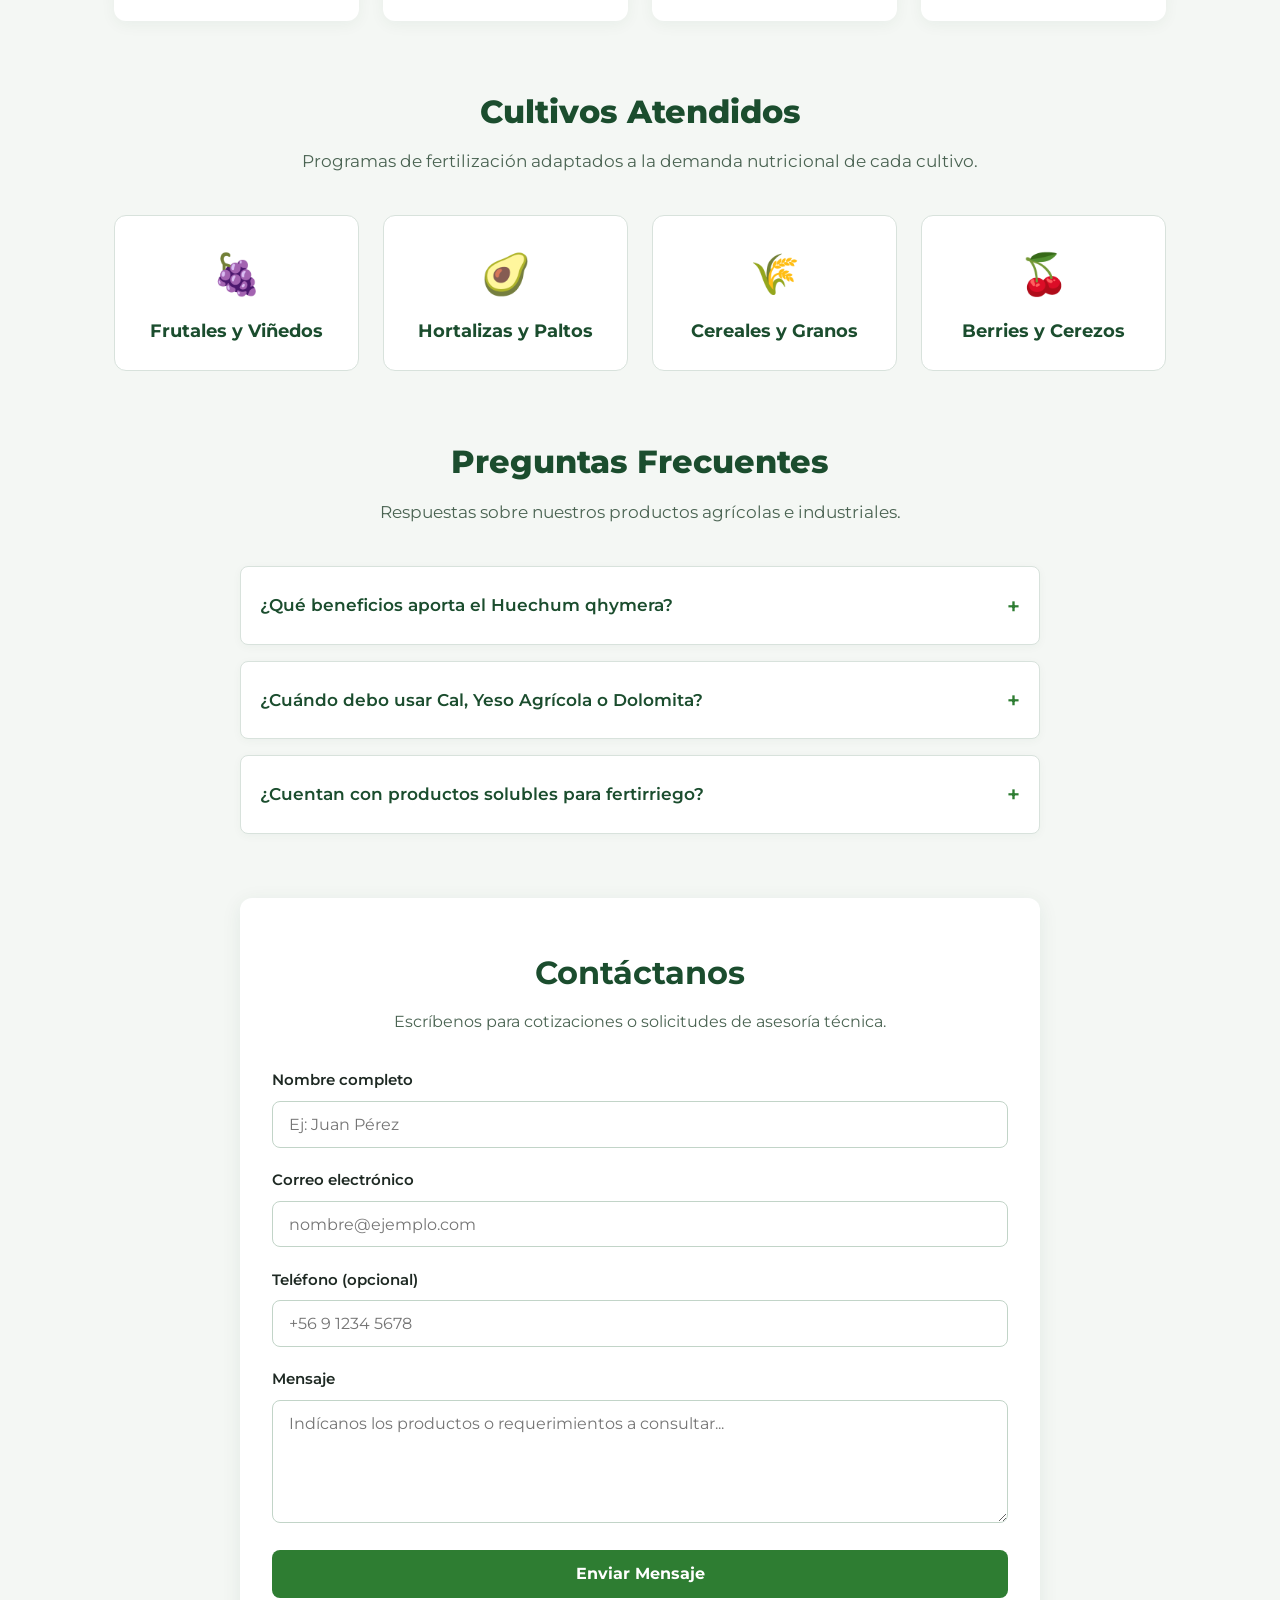
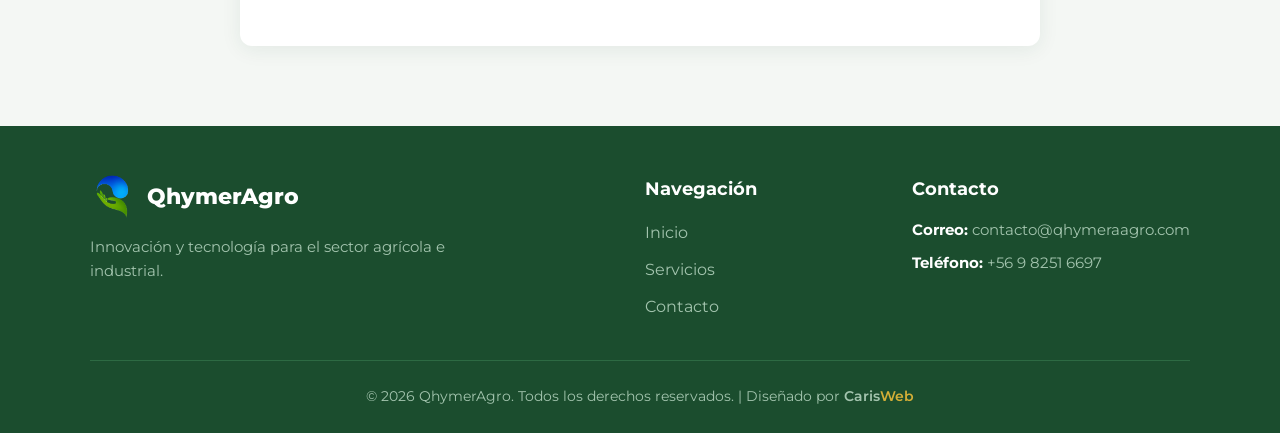
==== commit e6fd81d4: "Update fmt.Println message from 'Hello' to 'Goodbye'" ====
--- a/index.html
+++ b/index.html
@@ -729,7 +729,7 @@
                 <ul>
                     <li>
                         <strong>Correo:</strong> 
-                        <a href="mailto:contacto@qhymeragro.com">contacto@qhymeragro.cl</a>
+                        <a href="mailto:contacto@qhymeraagro.com">contacto@qhymeraagro.com</a>
                     </li>
                     <li>
                         <strong>Teléfono:</strong> 
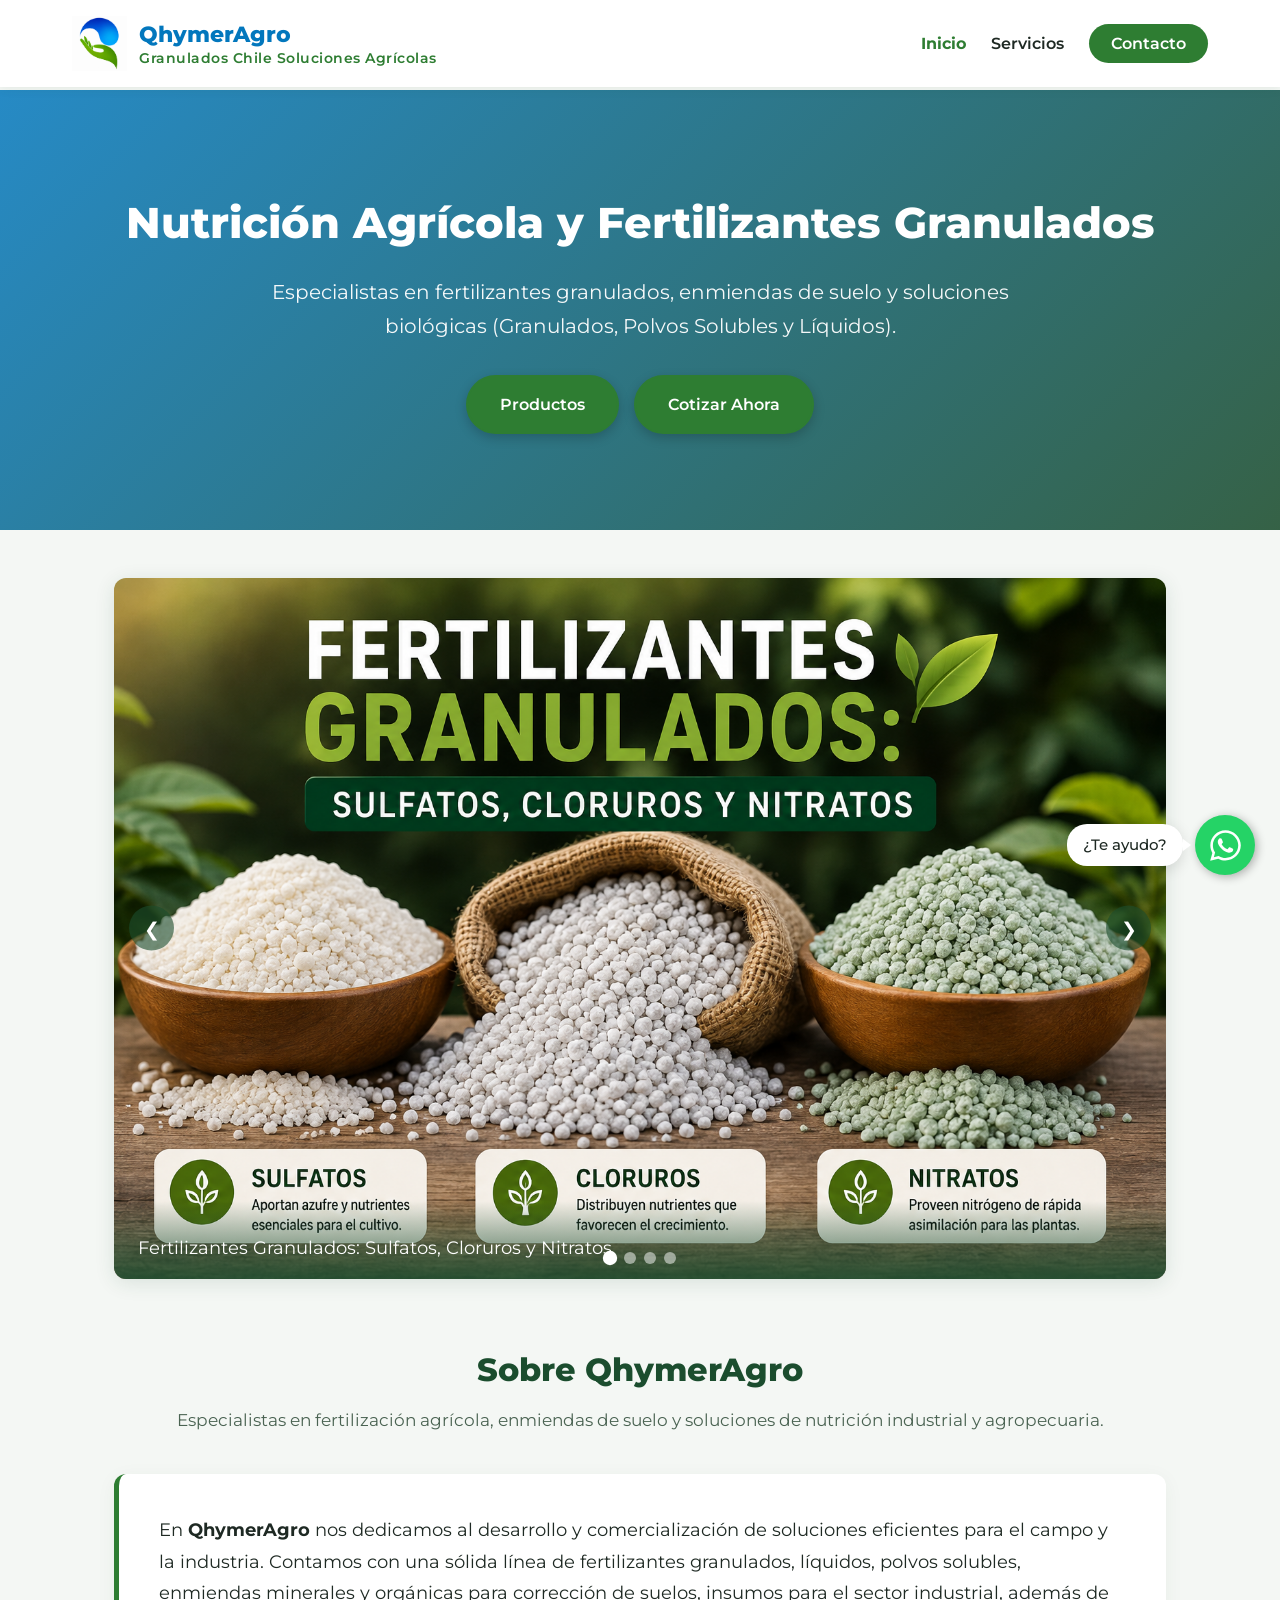
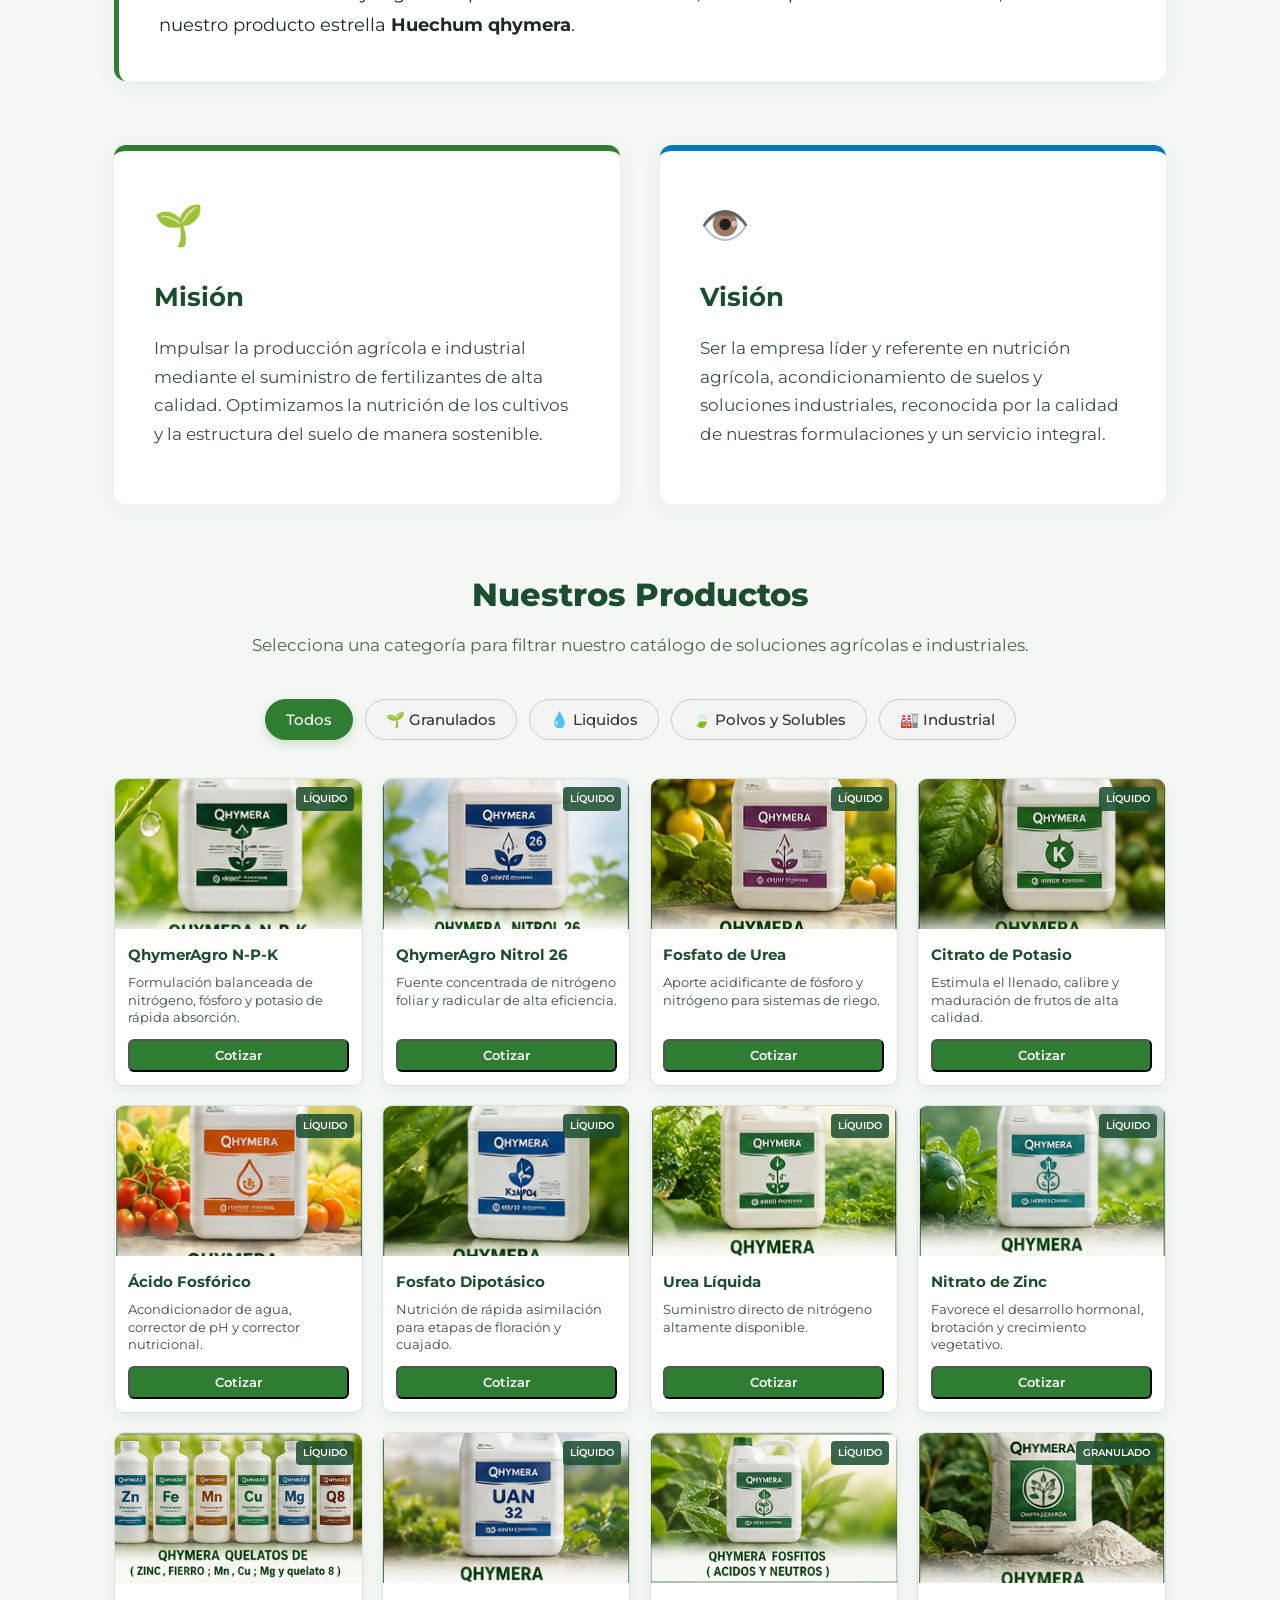
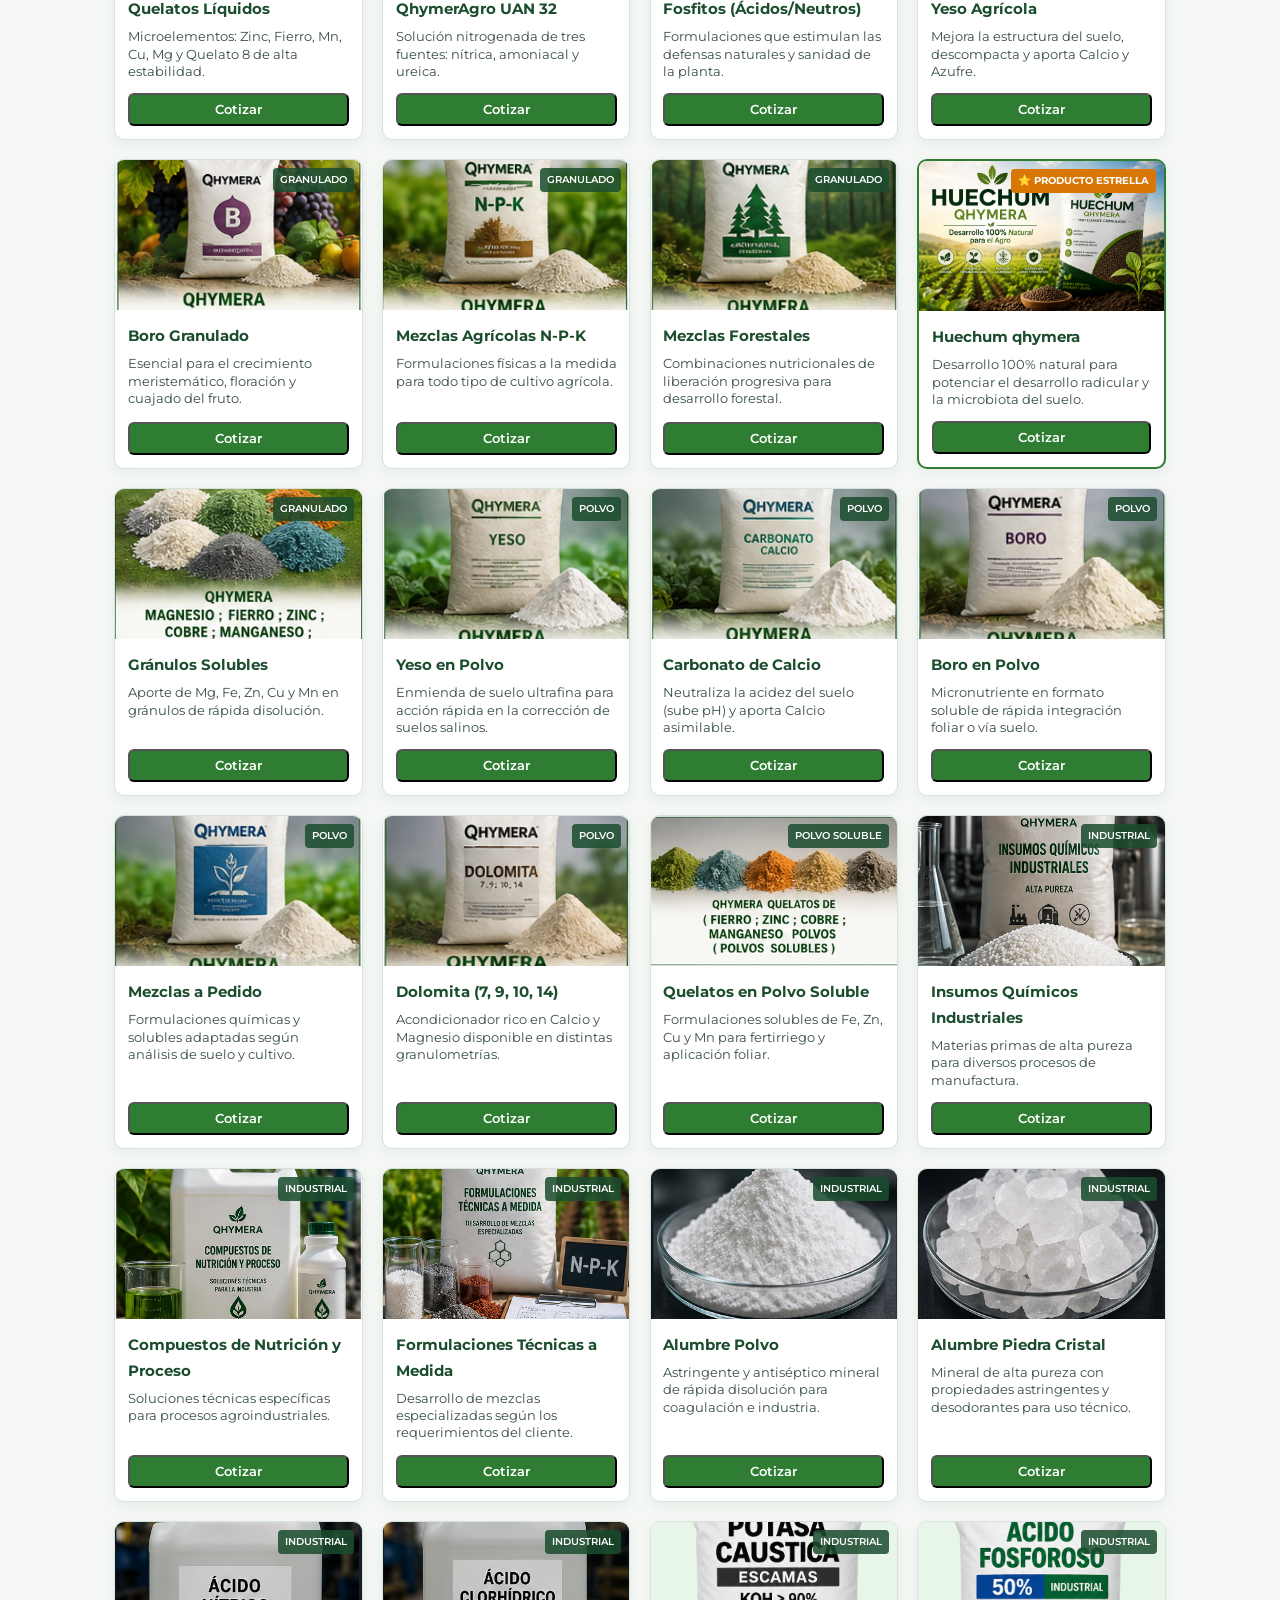
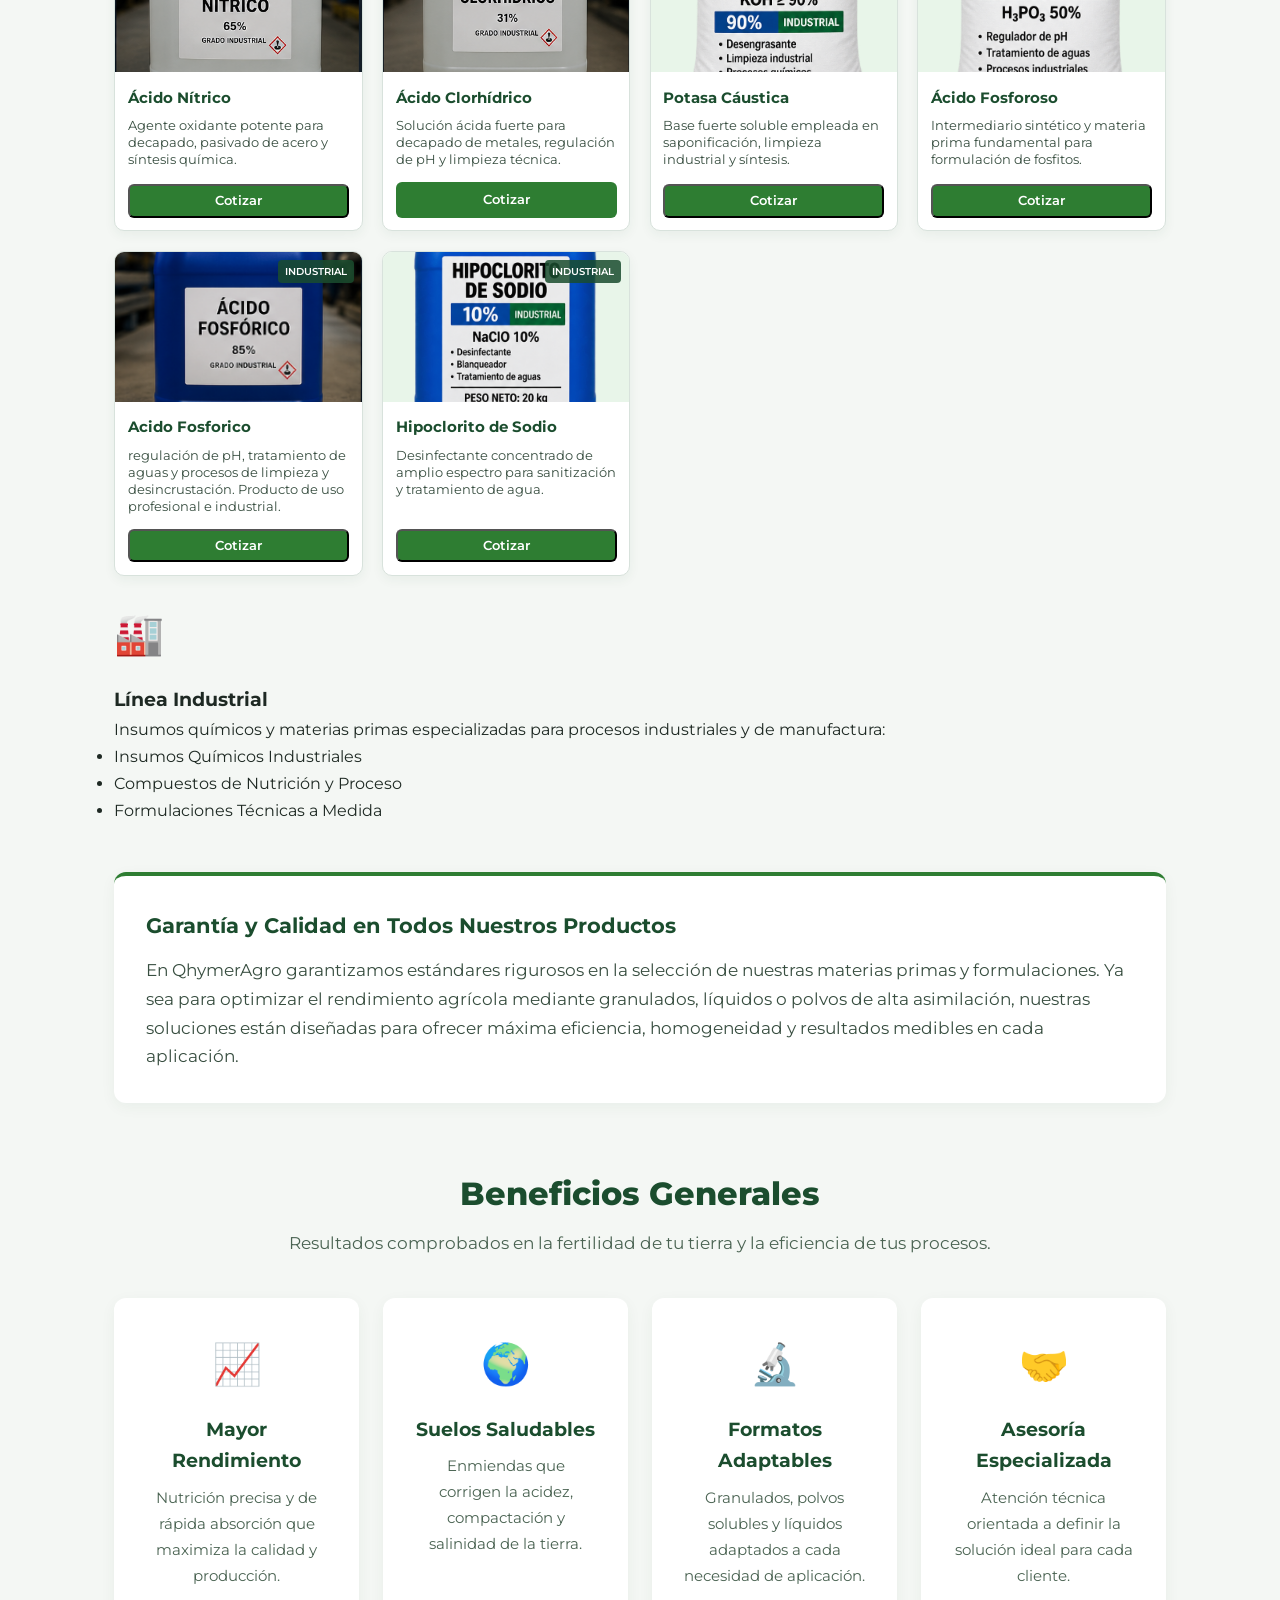
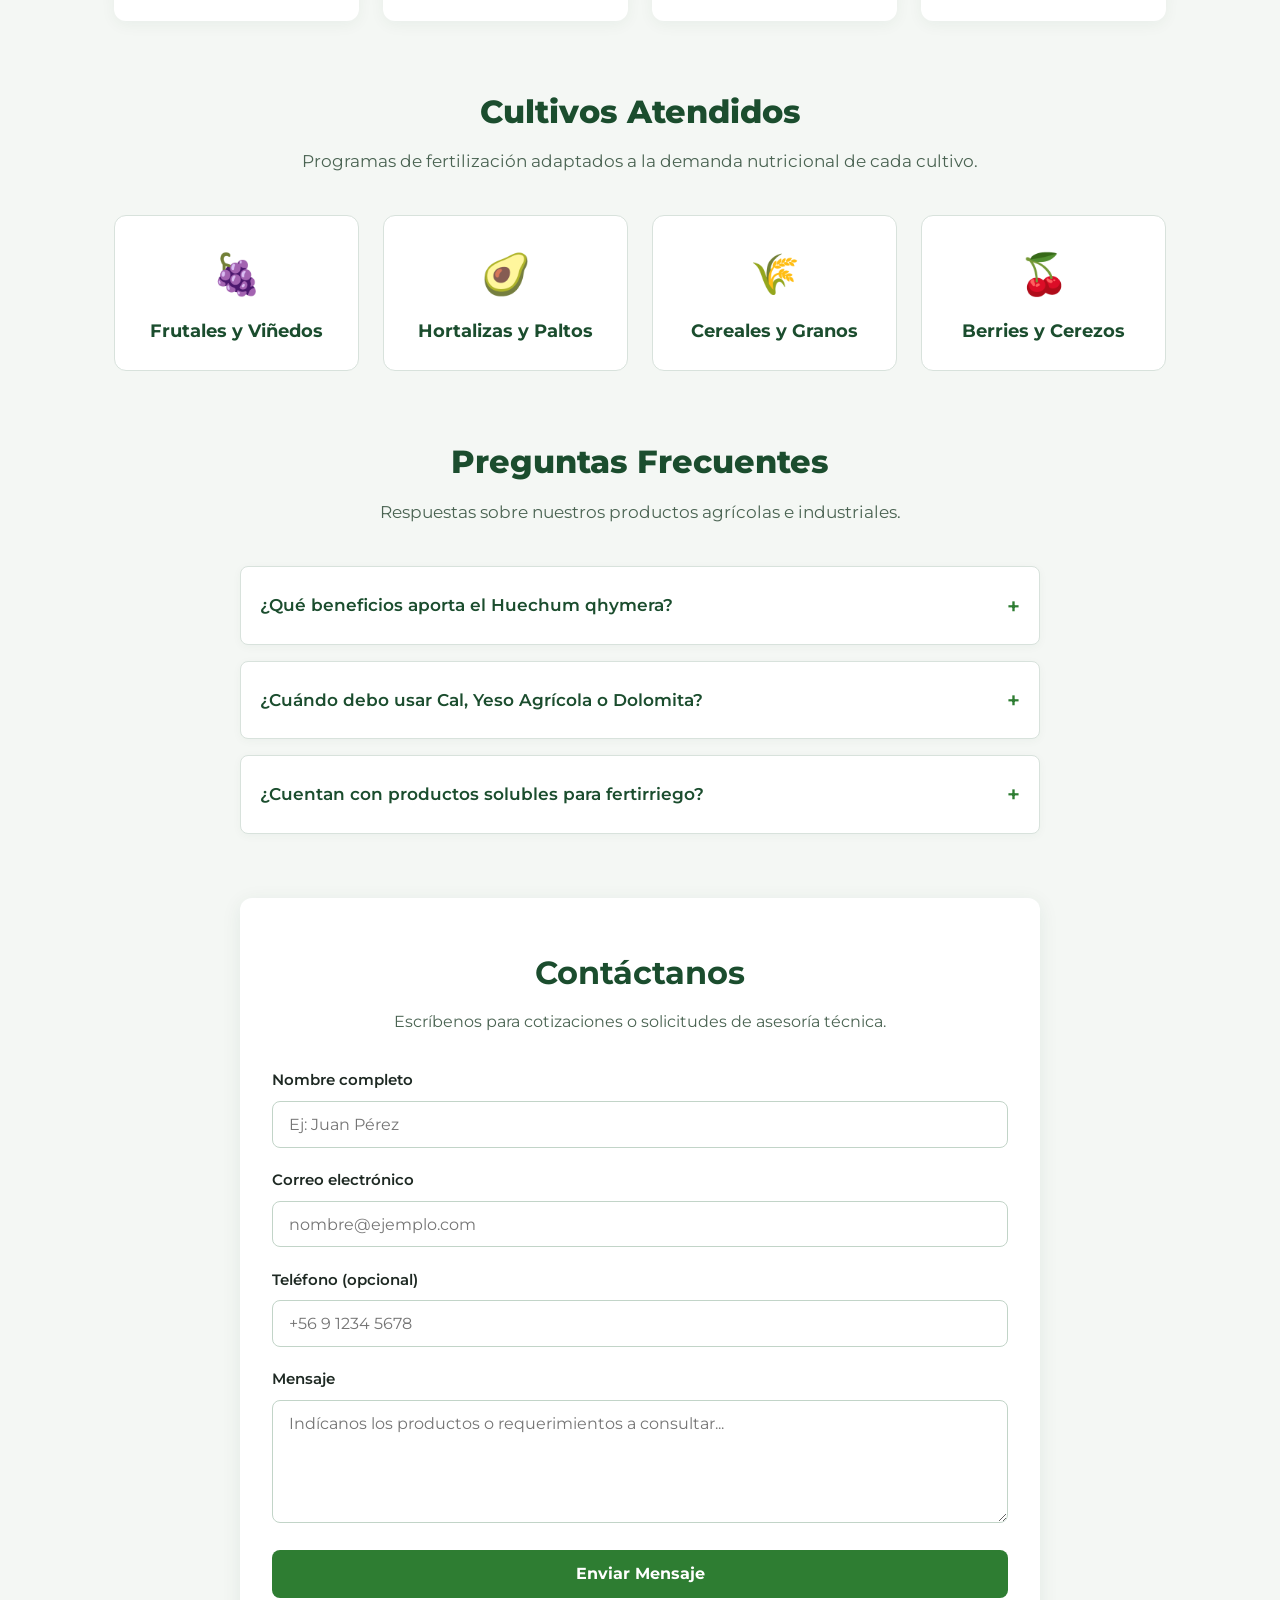
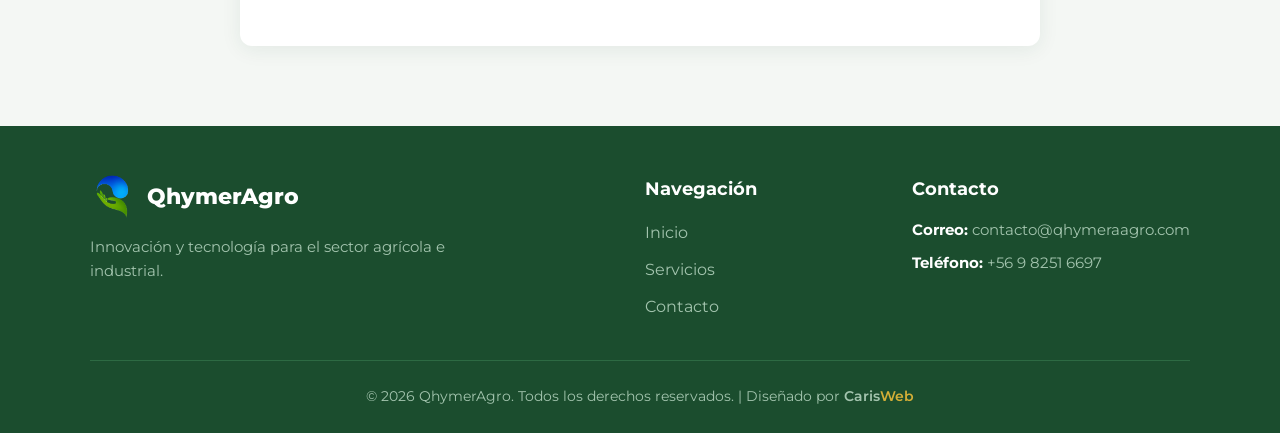
==== commit 751602ba: "Update print statement from 'Hello' to 'Goodbye'" ====
--- a/index.html
+++ b/index.html
@@ -676,35 +676,36 @@
         </a>
     </div>
 
-    <!-- Contacto -->
-    <section class="contact-section" id="contacto">
-        <h2>Contáctanos</h2>
-        <p>Escríbenos para cotizaciones o solicitudes de asesoría técnica.</p>
-        
-        <form class="contact-form" action="#" method="POST">
-            <div class="form-group">
-                <label for="nombre">Nombre completo</label>
-                <input type="text" id="nombre" name="nombre" placeholder="Ej: Juan Pérez" required>
-            </div>
-
-            <div class="form-group">
-                <label for="email">Correo electrónico</label>
-                <input type="email" id="email" name="email" placeholder="nombre@ejemplo.com" required>
-            </div>
-
-            <div class="form-group">
-                <label for="telefono">Teléfono (opcional)</label>
-                <input type="tel" id="telefono" name="telefono" placeholder="+56 9 1234 5678">
-            </div>
-
-            <div class="form-group">
-                <label for="mensaje">Mensaje</label>
-                <textarea id="mensaje" name="mensaje" rows="5" placeholder="Indícanos los productos o requerimientos a consultar..." required></textarea>
-            </div>
-
-            <button type="submit" class="submit-btn">Enviar Mensaje</button>
-        </form>
-    </section>
+<!-- Contacto -->
+<section class="contact-section" id="contacto">
+    <h2>Contáctanos</h2>
+    <p>Escríbenos para cotizaciones o solicitudes de asesoría técnica.</p>
+    
+    <!-- Se agrega name="contacto" y data-netlify="true" -->
+    <form class="contact-form" name="contacto" method="POST" data-netlify="true">
+        <div class="form-group">
+            <label for="nombre">Nombre completo</label>
+            <input type="text" id="nombre" name="nombre" placeholder="Ej: Juan Pérez" required>
+        </div>
+
+        <div class="form-group">
+            <label for="email">Correo electrónico</label>
+            <input type="email" id="email" name="email" placeholder="nombre@ejemplo.com" required>
+        </div>
+
+        <div class="form-group">
+            <label for="telefono">Teléfono (opcional)</label>
+            <input type="tel" id="telefono" name="telefono" placeholder="+56 9 1234 5678">
+        </div>
+
+        <div class="form-group">
+            <label for="mensaje">Mensaje</label>
+            <textarea id="mensaje" name="mensaje" rows="5" placeholder="Indícanos los productos o requerimientos a consultar..." required></textarea>
+        </div>
+
+        <button type="submit" class="submit-btn">Enviar Mensaje</button>
+    </form>
+</section>
 
    <!-- Footer -->
     <footer>
